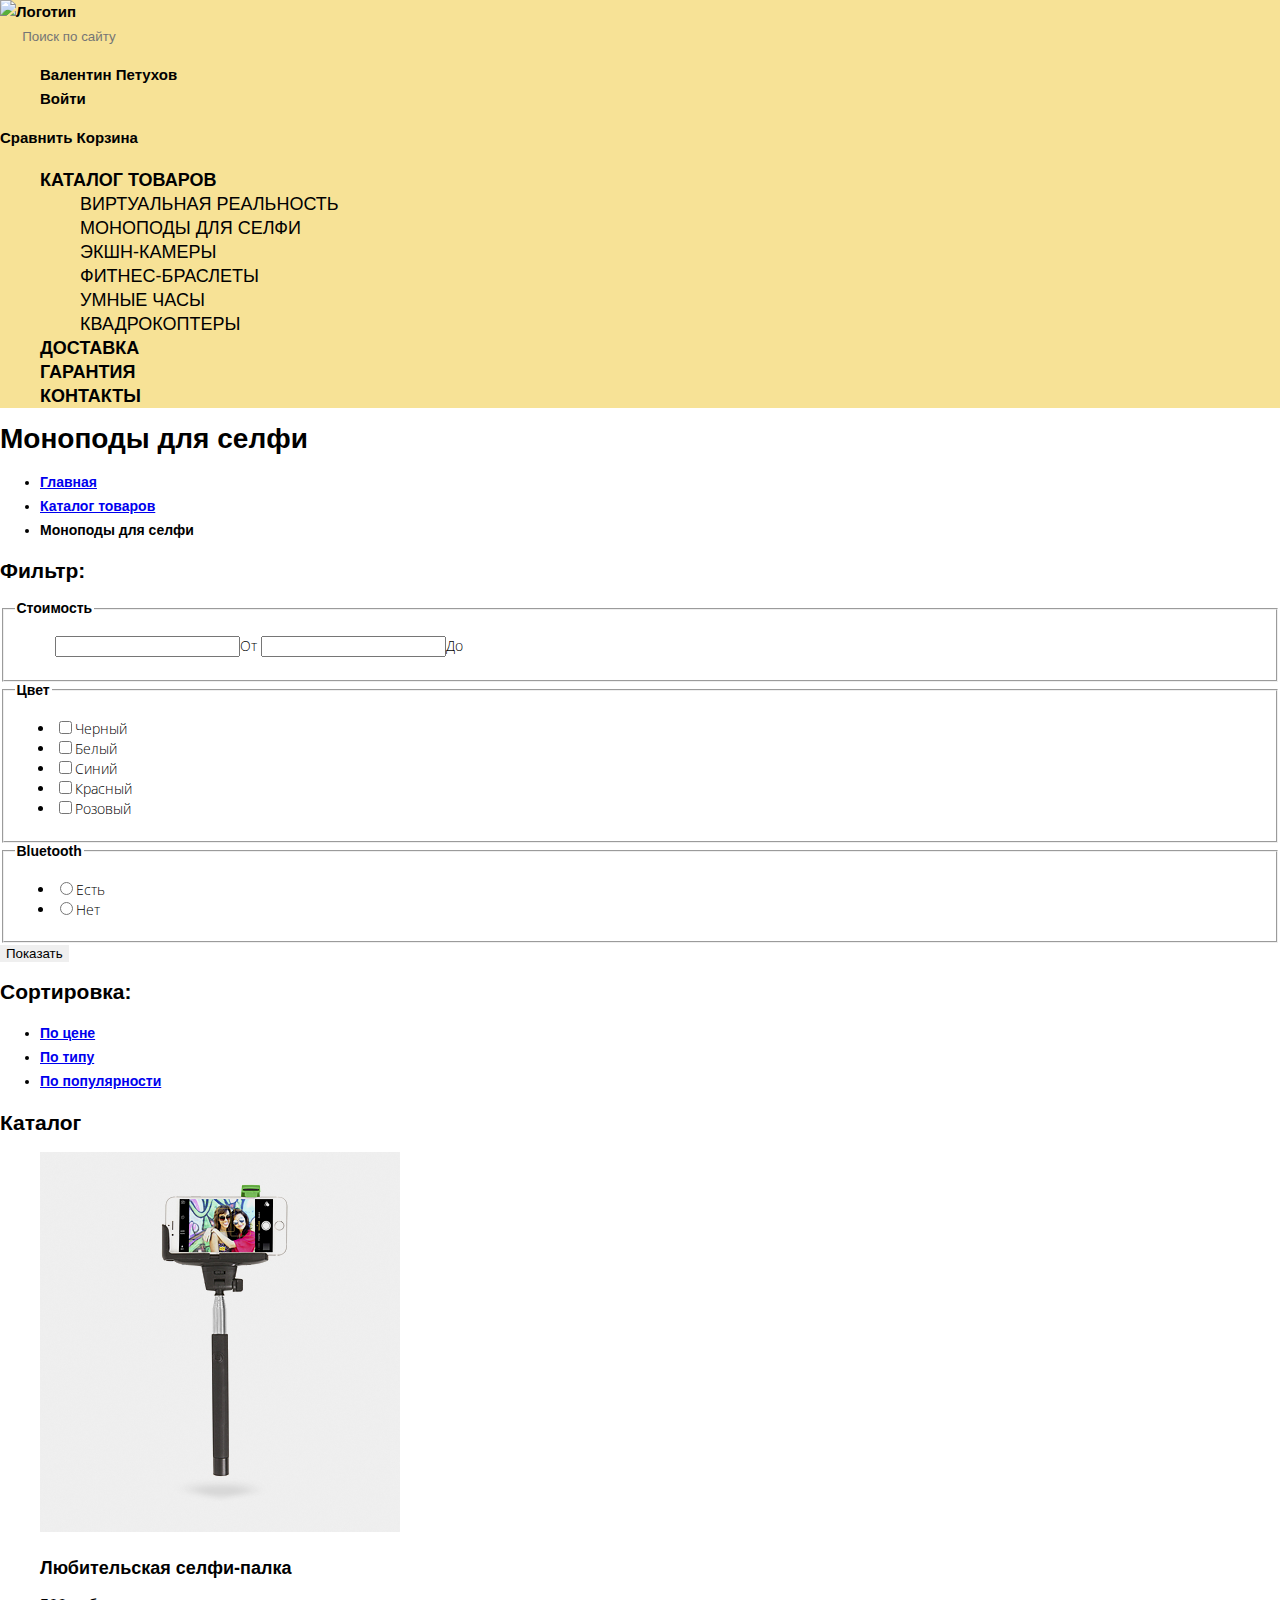
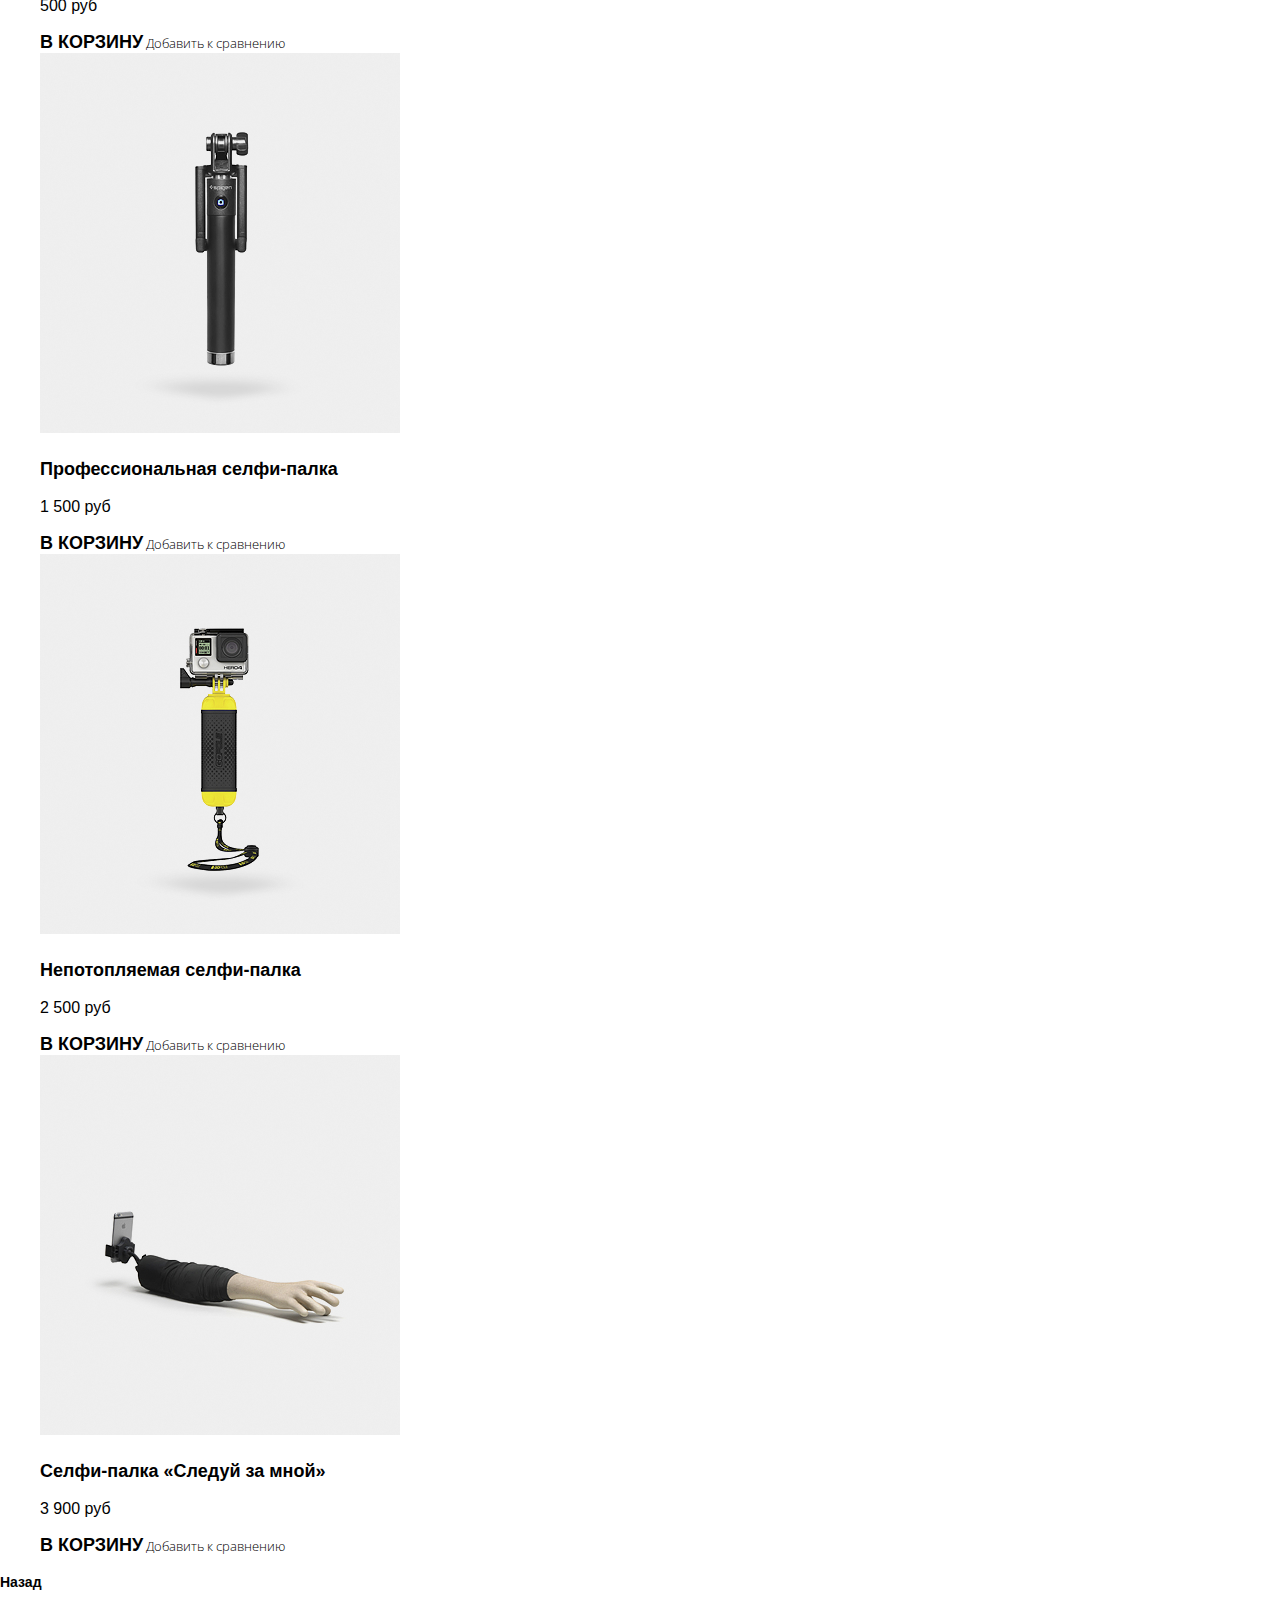
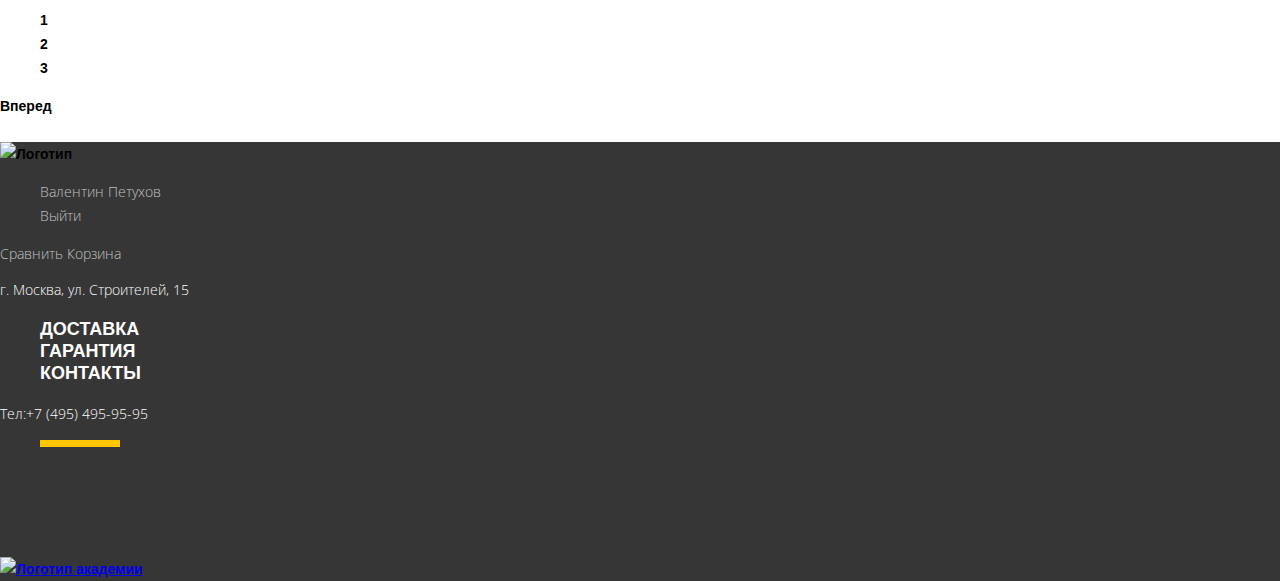
==== catalog.html @ 3c51857f "Исправления" ====
<!DOCTYPE html>
<html>
	<head>
		<title>DEVICE - товар</title>
		<meta charset="utf-8">
		<link href="https://fonts.googleapis.com/css2?family=Open+Sans:ital,wght@0,300;0,400;0,600;0,700;1,300;1,400;1,600;1,700;1,800&display=swap" rel="stylesheet">
		<link rel="stylesheet" type="text/css" href="css/normalize.css">
		<link rel="stylesheet" type="text/css" href="css/style.css">
	</head>
	<body>
		<header class="page-header">
			<nav class="header-navigate">
				<a><img src="img/logo.svg" alt="Логотип" class="logo-header" width="163" height="35px"></a>
				<form class="search-form">
					<button type="submit" class="search-button"></button>
					<input type="text" name="search" placeholder="Поиск по сайту">
				</form>
				<ul class="account-menu">
					<li><a href="blank.html" class="entry">Валентин Петухов</a></li>
					<li><a href="blank.html">Войти</a></li>
				</ul>
				<a href="blank.html" class="compare">Сравнить</a>
				<a href="blank.html" class="cart">Корзина</a>
				<ul class="main-menu">
					<li>
						<a href="blank.html" class="catalog">Каталог товаров</a>			
						<ul class="catalog-menu">
							<li><a href="blank.html">Виртуальная реальность</a></li>
							<li><a>Моноподы для селфи</a></li>
							<li><a href="blank.html">Экшн-камеры</a></li>
							<li><a href="blank.html">Фитнес-браслеты</a></li>
							<li><a href="blank.html">Умные часы</a></li>
							<li><a href="blank.html">Квадрокоптеры</a></li>
						</ul>
					</li>
					<li><a href="blank.html">Доставка</a></li>
					<li><a href="blank.html">Гарантия</a></li>
					<li><a href="blank.html">Контакты</a></li>
				</ul>
			</nav>
		</header>
		<main class="page-main">
			<div>
				<h1>Моноподы для селфи</h1>
				<ul>
					<li><a href="blank.html">Главная</a></li>
					<li><a href="blank.html">Каталог товаров</a></li>
					<li><a>Моноподы для селфи</a></li>
				</ul>
			</div>
			<aside class="option-search">
				<div>
					<h2>Фильтр:</h2>
				</div>
				<form method="post" class="form-filter" action="https://echo.htmlacademy.ru/">
					<fieldset>
						<legend>Стоимость</legend>
						<ul>
							<label><input type="text" name="min">От</label>
							<label><input type="text" name="max">До</label>
						</ul>
					</fieldset>
					<fieldset>
						<legend>Цвет</legend>
						<ul>
							<li><label><input type="checkbox" name="black">Черный</label></li>
							<li><label><input type="checkbox" name="white">Белый</label></li>
							<li><label><input type="checkbox" name="blue">Синий</label></li>
							<li><label><input type="checkbox" name="red">Красный</label></li>
							<li><label><input type="checkbox" name="pink">Розовый</label></li>
						</ul>
					</fieldset>
					<fieldset>
						<legend>Bluetooth</legend>
						<ul>
							<li><label><input type="radio" name="bluetooth" value="yes">Есть</label></li>
							<li><label><input type="radio" name="bluetooth" value="no">Нет</label></li>
						</ul>
					</fieldset>
					<button type="submit" class="button-view">Показать</button>
				</form>
			</aside>
			<section class="sorting">
				<h2>Сортировка:</h2>
				<ul>
					<li><a href="blank.html">По цене</a></li>
					<li><a href="blank.html">По типу</a></li>
					<li><a href="blank.html">По популярности</a></li>
				</ul>
				<a href="blank.html"><span class="visually-hidden">Возрастание</span></a>
				<a href="blank.html"><span class="visually-hidden">убывание</span></a>
			</section>
			<section class="catalog">
				<h2>Каталог</h2>
				<ul>
					<li>
						<img src="img/item-1_1.jpg" alt="Товар" width="360" height="380">
						<div class="title-product">
							<h3><a href="blank.html">Любительская селфи-палка</a></h3>
							<p>500 руб</p>
						</div>
						<div class="button-catalog">
							<a href="blank.html">В корзину</a>
							<a href="blank.html">Добавить к сравнению</a>
						</div>
					</li>
					<li>
						<img src="img/item-2_1.jpg" alt="Товар" width="360" height="380">
						<div class="title-product">
							<h3><a href="blank.html">Профессиональная селфи-палка</a></h3>
							<p>1 500 руб</p>
						</div>
						<div class="button-catalog">
							<a href="blank.html">В корзину</a>
							<a href="blank.html">Добавить к сравнению</a>
						</div>
					</li>
					<li>
						<img src="img/item-3_1.jpg" alt="Товар" width="360" height="380">
						<div class="title-product">
							<h3><a href="blank.html">Непотопляемая селфи-палка</a></h3>
							<p>2 500 руб</p>
						</div>
						<div class="button-catalog">
							<a href="blank.html">В корзину</a>
							<a href="blank.html">Добавить к сравнению</a>
						</div>
					</li>
					<li>
						<img src="img/item-4_1.jpg" alt="Товар" width="360" height="380">
						<div class="title-product">
							<h3><a href="blank.html">Селфи-палка «Следуй за мной»</a></h3>
							<p>3 900 руб</p>
						</div>
						<div class="button-catalog">
							<a href="blank.html">В корзину</a>
							<a href="blank.html">Добавить к сравнению</a>
						</div>
					</li>
				</ul>
				<div>
					<a href="blank.html">Назад</a>
					<ul>
						<li><a>1</a></li>
						<li><a href="blank.html">2</a></li>
						<li><a href="blank.html">3</a></li>
					</ul>
					<a href="blank.html">Вперед</a>
				</div>
			</section>
		</main>
		<footer class="page-footer">
			<a><img src="img/f_logo.svg" alt="Логотип" width="163" height="35"></a>
			<div class="footer-menu">
				<ul>
					<li><a href="blank.html" class="entry">Валентин Петухов</a></li>
					<li><a href="blank.html">Выйти</a></li>
				</ul>
				<a href="blank.html" class="compare">Сравнить</a>
				<a href="blank.html" class="cart">Корзина</a>
			</div>
			<p>г. Москва, ул. Строителей, 15</p>
			<ul class="footer-info-menu">
				<li><a href="blank.html">Доставка</a></li>
				<li><a href="blank.html">Гарантия</a></li>
				<li><a href="blank.html">Контакты</a></li>
			</ul>
			<a href="tel: +74954959595" class="phone">Тел:+7 (495) 495-95-95</a>
			<ul class="social">
				<li><a href="blank.html" class="fb"><span class="visually-hidden">Фейсбук</span></a></li>
				<li><a href="blank.html" class="inst"><span class="visually-hidden">Инстаграм</span></a></li>
				<li><a href="blank.html" class="twitt"><span class="visually-hidden">Твитер</span></a></li>
			</ul>
			<a href="https://htmlacademy.ru/intensive/htmlcss"><img src="img/logo-html.svg" alt="Логотип академии"  width="27" height="34"></a>
		</footer>
	</body>
</html>
---- css/style.css ----
@font-face{
	font-family: "Gilroy";
	src: url("../fonts/gilroyextrabold.woff2"),
		url("../fonts/gilroyextrabold.woff");
	font-style: normal;
	font-weight: 700;
}

@font-face{
	font-family: "Gilroy";
	src: url("../fonts/gilroylight.woff2"),
		url("../fonts/gilroylight.woff");
	font-style: normal;
	font-weight: 300;
}

@font-face{
	font-family: "Open Sans";
	src: url("../fonts/opensans.woff2"),
		url("../fonts/opensans.woff");
	font-style: normal;
	font-weight: 700;
}

@font-face{
	font-family: "Open Sans";
	src: url("../fonts/opensanslight.woff2"),
		url("../fonts/opensanslight.woff");
	font-style: normal;
	font-weight: 300;
}

:root{
	--basic-color: #F7E296;
	--footer-color: #363636;
	--first-color: #000000;
	--second-color: #464646;
	--three-color: #7e7e7e;
	--four-color: #e5e5e5;
	--five-color: #FFFFFF;
	--six-color: #F0C52E;
	--seven-color: #91C92F;
	--eight-color: #F6dada;
}

.visually-hidden:not(:focus):not(:active),
input[type="checkbox"].visually-hidden,
input[type="radio"].visually-hidden {
	position: absolute;
	width: 1px;
	height: 1px;
	margin:-1px;
	border: 0;
	padding: 0;
	white-space:nowrap;
	clip-path: inset(100%);
	clip: rect(0 0 0 0);
	overflow:hidden;
	background-position: 0 0;
}

body{
	margin: 0;
	padding: 0;
	font-family: "Open Sans", "PT Sans Narrow", Arial, "sans-serif"; 
	font-size: 14px;
	line-height: 24px;
	font-weight: 700;
	min-width: 1160px;
}

.map,
.modal-form{
	display: none;
}

.page-header{
	background-color: var(--basic-color);
}

.logo-header{
	max-width: 163px;
	max-height: 35px;
}

.page-header .header-navigate{
	font-size: 15px;
}

.page-header a{
	color: black;
	text-decoration: none;
}

.page-header ul{
	list-style: none;
}

.header-navigate .main-menu{
	font-family: Gilroy, "PT Sans Narrow", Arial, "sans-serif";
	font-style: normal;
	font-weight: 700;
	font-size: 18px;
	text-transform: uppercase;
}

.catalog-menu{
	font-style: normal;
	font-weight: 300;
}

.search-button{
	width: 16px;
    background-image: url(../img/zoom.svg);
    height: 16px;
    border: none;
    background-repeat: no-repeat;
    background-position: center;
    background-color: var(--basic-color);
    cursor: pointer;
}

.search-form input,
.search-form input:focus{
	border: none;
    background-color: var(--basic-color);
    outline: none;
}

.page-header .entry:before{
	content: url(../img/icon_user.svg);
	width: 13px;
	height: 14px;
	background-repeat: no-repeat;
    background-position: center;
}

.page-header .user:before{
	content: url(../img/icon_user.svg);
	width: 13px;
	height: 14px;
	background-repeat: no-repeat;
    background-position: center;
}

.page-header .compare:before{
	content: url(../img/icon_chart.svg);
	width: 14px;
	height: 14px;
	background-repeat: no-repeat;
    background-position: center;
}

.page-header .cart:before{
	content: url(../img/icon_cart.svg);
	width: 10px;
	height: 10px;
	background-repeat: no-repeat;
    background-position: center;	
}

.catalog:after{
	content: url(../img/icon_plus.svg);
	width: 22px;
	height: 22px;
	background-repeat: no-repeat;
    background-position: center;	
}

.about h2,
.contacts h2{
	font-family: Gilroy, "PT Sans Narrow", Arial, "sans-serif";
	font-style: normal;
	font-weight: 700;
	font-size: 47px;
}

.about a,
.contacts a{
	color: black;
	text-decoration: none;
	font-family: Gilroy, "PT Sans Narrow", Arial, "sans-serif";
	font-style: normal;
	font-weight: 700;
	font-size: 18px;
	text-transform: uppercase;
}

.about h2:before,
.contacts h2:before{
	content: "";
	width: 80px;
	height: 7px;
	background-color: black;
	display: block;
}

.about p,
.contacts p{
	font-style: normal;
	font-weight: 300;
	line-height: 28px;
}

.about ul{
	list-style: none;
	font-family: Gilroy, "PT Sans Narrow", Arial, "sans-serif";
	font-style: normal;
	font-weight: 700;
	font-size: 16px;
}

.about ul li:before{
	content: url(../img/ellipse.svg);
	width: 8px;
	height: 8px;
	background-repeat: no-repeat;
    background-position: center;
}

.page-footer{
	background-color: var(--footer-color);
}

.page-footer ul{
	list-style: none;
}

.page-footer .entry:before{
	content: url(../img/icon_user_f.svg);
	width: 13px;
	height: 14px;
	background-repeat: no-repeat;
    background-position: center;
}

.page-footer .compare:before{
	content: url(../img/icon_chart_f.svg);
	width: 14px;
	height: 14px;
	background-repeat: no-repeat;
    background-position: center;
}

.page-footer .cart:before{
	content: url(../img/icon_cart_f.svg);
	width: 10px;
	height: 10px;
	background-repeat: no-repeat;
    background-position: center;	
}

.footer-menu a{
	font-style: normal;
	font-weight: 300;
	line-height: 20px;
	color: rgba(255, 255, 255, 0.7);
	text-decoration: none;
}

.page-footer p{
	font-style: normal;
	font-weight: 300;
	line-height: 20px;
	color: var(--five-color);
}

.footer-info-menu{
	font-family: Gilroy, "PT Sans Narrow", Arial, "sans-serif";
	font-style: normal;
	font-weight: 700;
	font-size: 18px;
	line-height: 22px;
	text-transform: uppercase;
	list-style: none;
	text-decoration: none;
}

.footer-info-menu a{
	text-decoration: none;
	color: var(--five-color);
}

.phone{
	font-style: normal;
	font-weight: 300;
	line-height: 20px;
	color: var(--five-color);
	text-decoration: none;
}

.social:before{
	content: "";
	width: 80px;
	height: 7px;
	display: block;
	background-color: #FFC600;
}

.social a{
	width: 32px;
	height: 32px;
	display: block;
	background-repeat: no-repeat;
	background-position: center;
}

.fb{
	background-image: url('../img/fb.svg'); 
}

.twitt{
	background-image: url('../img/twitter.svg'); 
}

.inst{
	background-image: url('../img/instagram.svg'); 
}

.option-search legend{
	font-family: Gilroy, "PT Sans Narrow", Arial, "sans-serif";
	font-style: normal;
	font-weight: 700;
	font-size: 14px;
	line-height: 17px;
}

.form-filter{
	font-style: normal;
	font-weight: 300;
	font-size: 14px;
	line-height: 19px;
}

.button-view{
	outline: none;
	border: none;
}

.catalog ul{
	list-style: none;
}

.catalog a{
	text-decoration: none;
	color: black;
}

.title-product h3{
	font-family: Gilroy, "PT Sans Narrow", Arial, "sans-serif";
	font-style: normal;
	font-weight: 700;
	font-size: 18px;
	line-height: 22px;
}

.title-product p{
	font-family: Gilroy, "PT Sans Narrow", Arial, "sans-serif";
	font-style: normal;
	font-weight: 300;
	font-size: 16px;
	line-height: 18px;
}

.button-catalog{
	font-style: normal;
	font-weight: 300;
	font-size: 13px;
	line-height: 18px;
}

.button-catalog a:first-child{
	font-family: Gilroy, "PT Sans Narrow", Arial, "sans-serif";
	font-style: normal;
	font-weight: 700;
	font-size: 18px;
	line-height: 22px;
	text-transform: uppercase;
}
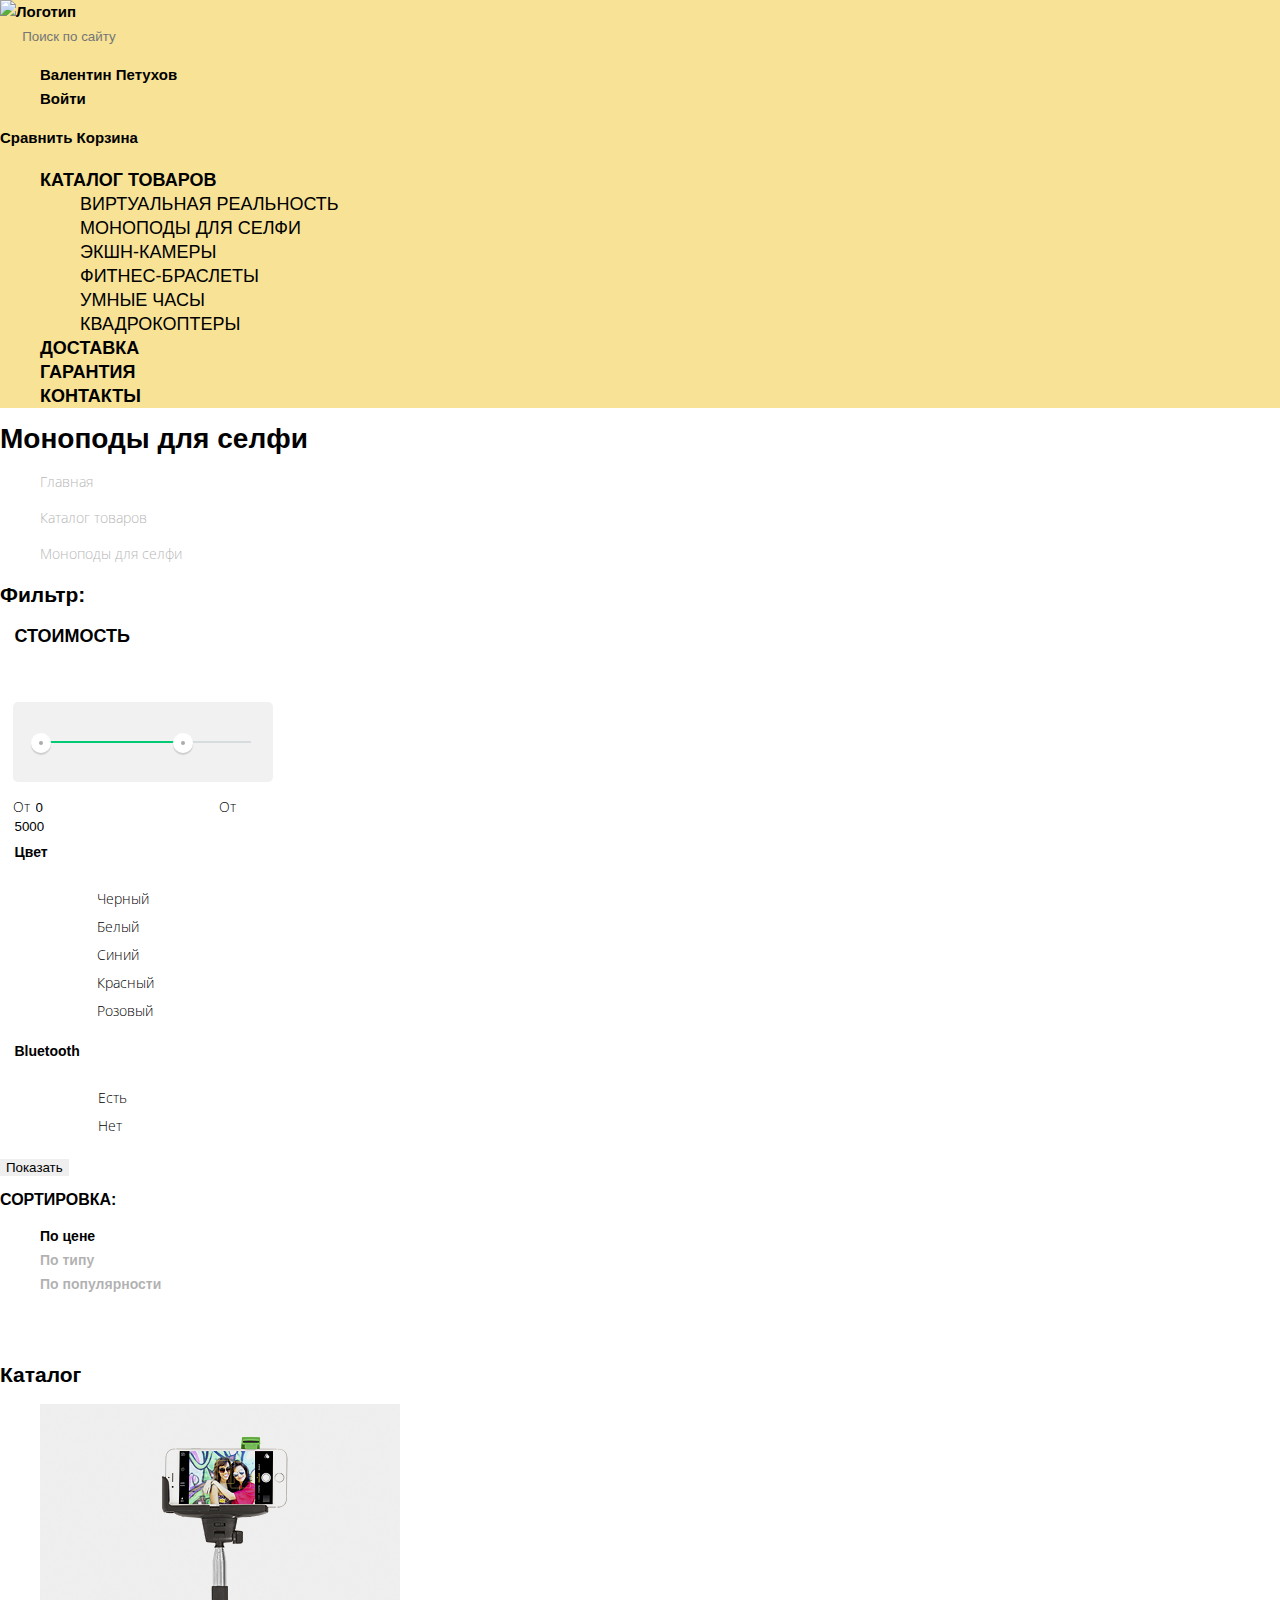
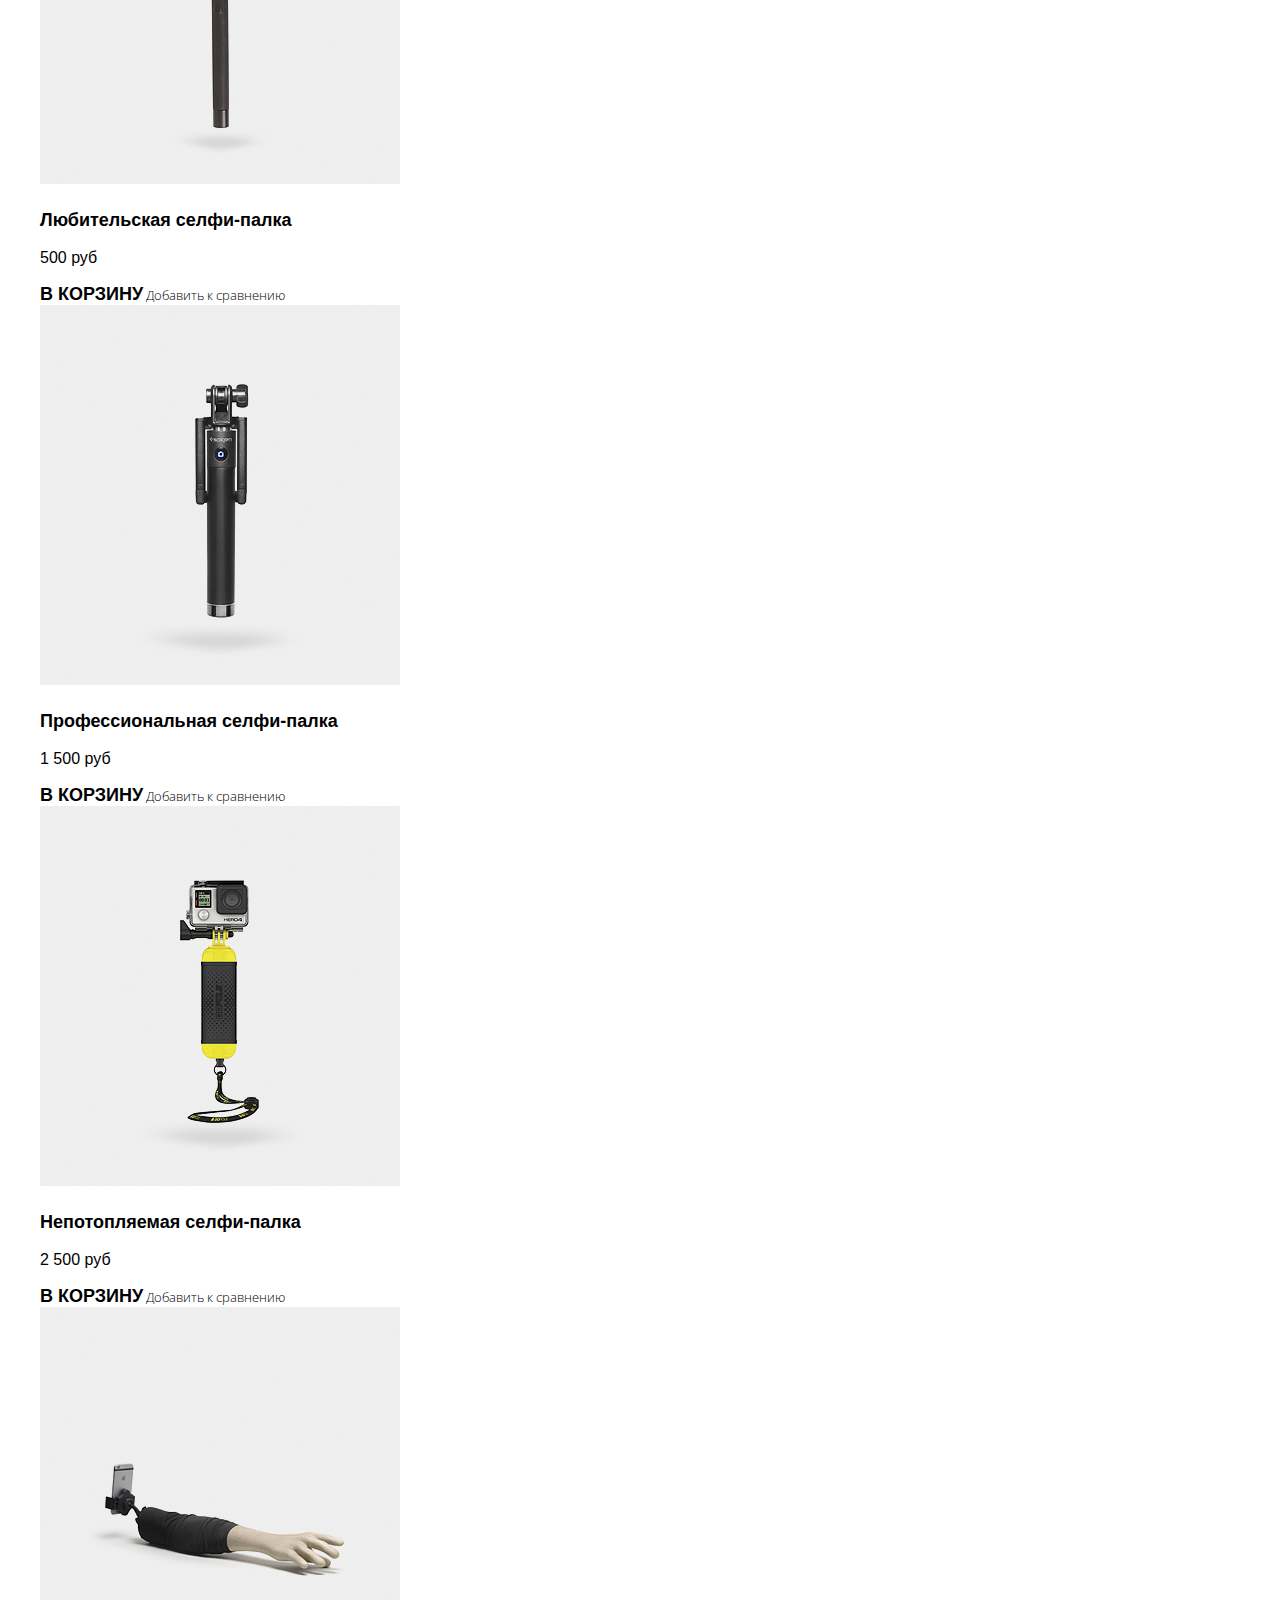
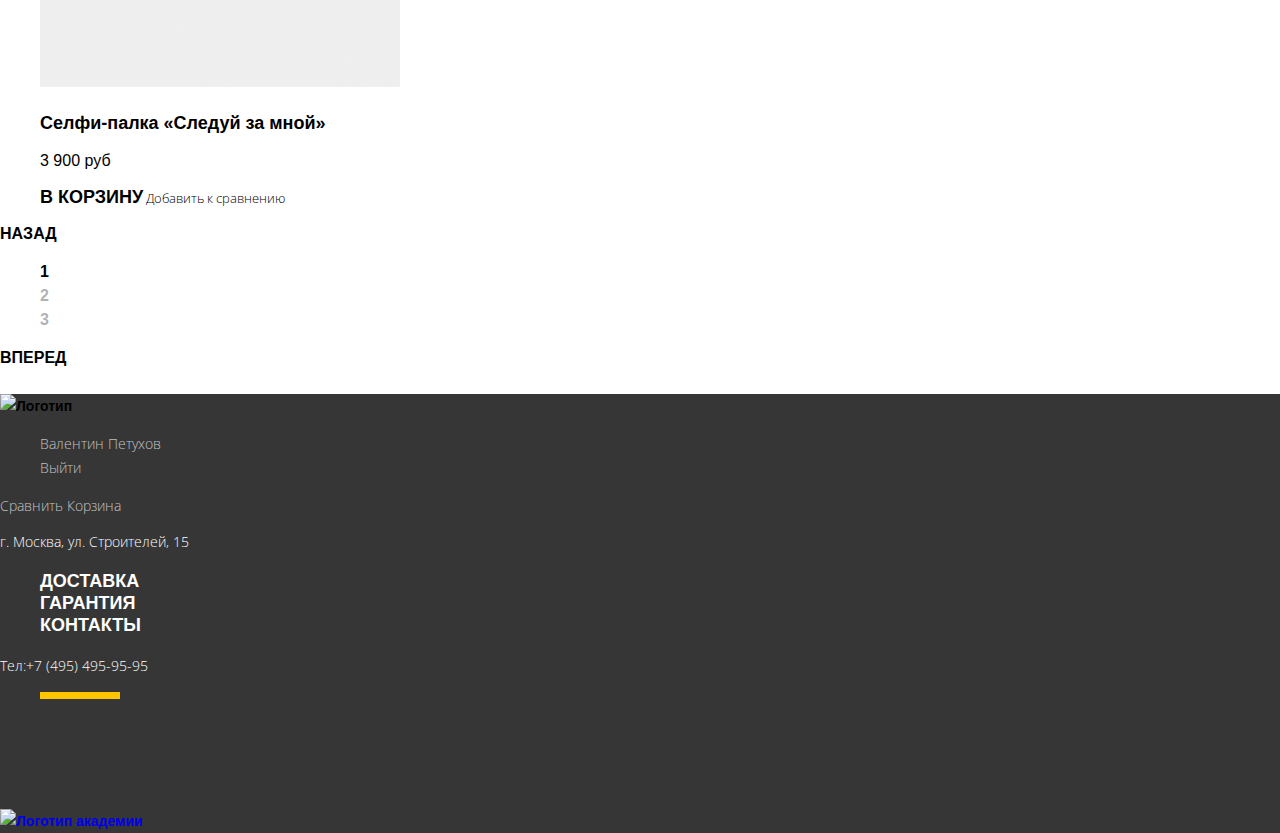
==== commit 5f5cdea1: "Правки классов" ====
--- a/catalog.html
+++ b/catalog.html
@@ -10,7 +10,7 @@
 	<body>
 		<header class="page-header">
 			<nav class="header-navigate">
-				<a><img src="img/logo.svg" alt="Логотип" class="logo-header" width="163" height="35px"></a>
+				<a class="logo"><img src="img/logo.svg" alt="Логотип" class="logo-header" width="163" height="35px"></a>
 				<form class="search-form">
 					<button type="submit" class="search-button"></button>
 					<input type="text" name="search" placeholder="Поиск по сайту">
@@ -23,7 +23,7 @@
 				<a href="blank.html" class="cart">Корзина</a>
 				<ul class="main-menu">
 					<li>
-						<a href="blank.html" class="catalog">Каталог товаров</a>			
+						<a href="blank.html" class="main-menu-link">Каталог товаров</a>			
 						<ul class="catalog-menu">
 							<li><a href="blank.html">Виртуальная реальность</a></li>
 							<li><a>Моноподы для селфи</a></li>
@@ -33,48 +33,59 @@
 							<li><a href="blank.html">Квадрокоптеры</a></li>
 						</ul>
 					</li>
-					<li><a href="blank.html">Доставка</a></li>
-					<li><a href="blank.html">Гарантия</a></li>
-					<li><a href="blank.html">Контакты</a></li>
+					<li><a href="blank.html" class="main-menu-link">Доставка</a></li>
+					<li><a href="blank.html" class="main-menu-link">Гарантия</a></li>
+					<li><a href="blank.html" class="main-menu-link">Контакты</a></li>
 				</ul>
 			</nav>
 		</header>
 		<main class="page-main">
-			<div>
+			<div class="breadcrumbs">
 				<h1>Моноподы для селфи</h1>
-				<ul>
+				<ul class="breadcrumbs-list">
 					<li><a href="blank.html">Главная</a></li>
 					<li><a href="blank.html">Каталог товаров</a></li>
 					<li><a>Моноподы для селфи</a></li>
 				</ul>
 			</div>
 			<aside class="option-search">
-				<div>
-					<h2>Фильтр:</h2>
+				<div class="aside-header">
+					<h2 class="aside-title">Фильтр:</h2>
 				</div>
 				<form method="post" class="form-filter" action="https://echo.htmlacademy.ru/">
-					<fieldset>
+					<fieldset class="filter-item">
 						<legend>Стоимость</legend>
+						<div class="range-filter">
+							<div class="range-controls">
+								<div class="scale">
+									<div class="bar"></div>
+								</div>
+								<div class="toggle toggle-min" tabindex="0">
+								</div>
+								<div class="toggle toggle-max" tabindex="0">
+								</div>
+							</div>
+							<div class="price-controls">
+								<label class="min-price">От <input type="number" name="min-price" value="0" step="100"></label>
+								<label class="max-price">От <input type="number" name="max-price" value="5000"></label>
+							</div>
+						</div>
+					</fieldset>
+					<fieldset class="filter-color">
+						<legend>Цвет</legend>
 						<ul>
-							<label><input type="text" name="min">От</label>
-							<label><input type="text" name="max">До</label>
+							<li><input type="checkbox" class="custom-checkbox" name="black" id="color__black"><label for="color__black">Черный</label></li>
+							<li><input type="checkbox" class="custom-checkbox" name="white" id="color__white"><label for="color__white">Белый</label></li>
+							<li><input type="checkbox" class="custom-checkbox" name="blue" id="color__blue"><label for="color__blue">Синий</label></li>
+							<li><input type="checkbox" class="custom-checkbox" name="red" id="color__red"><label for="color__red">Красный</label></li>
+							<li><input type="checkbox" class="custom-checkbox" name="pink" id="color__pink"><label for="color__pink">Розовый</label></li>
 						</ul>
 					</fieldset>
-					<fieldset>
-						<legend>Цвет</legend>
-						<ul>
-							<li><label><input type="checkbox" name="black">Черный</label></li>
-							<li><label><input type="checkbox" name="white">Белый</label></li>
-							<li><label><input type="checkbox" name="blue">Синий</label></li>
-							<li><label><input type="checkbox" name="red">Красный</label></li>
-							<li><label><input type="checkbox" name="pink">Розовый</label></li>
-						</ul>
-					</fieldset>
-					<fieldset>
+					<fieldset class="filter-bluetooth">
 						<legend>Bluetooth</legend>
 						<ul>
-							<li><label><input type="radio" name="bluetooth" value="yes">Есть</label></li>
-							<li><label><input type="radio" name="bluetooth" value="no">Нет</label></li>
+							<li><input type="radio" class="custom-radio" name="bluetooth" id="blue_yes" value="yes"><label for="blue_yes">Есть</label></li>
+							<li><input type="radio" class="custom-radio" name="bluetooth" id="blue_no" value="no"><label for="blue_no">Нет</label></li>
 						</ul>
 					</fieldset>
 					<button type="submit" class="button-view">Показать</button>
@@ -83,12 +94,12 @@
 			<section class="sorting">
 				<h2>Сортировка:</h2>
 				<ul>
-					<li><a href="blank.html">По цене</a></li>
-					<li><a href="blank.html">По типу</a></li>
-					<li><a href="blank.html">По популярности</a></li>
+					<li><a href="blank.html" class="sorting-param sort-active">По цене</a></li>
+					<li><a href="blank.html" class="sorting-param">По типу</a></li>
+					<li><a href="blank.html" class="sorting-param">По популярности</a></li>
 				</ul>
-				<a href="blank.html"><span class="visually-hidden">Возрастание</span></a>
-				<a href="blank.html"><span class="visually-hidden">убывание</span></a>
+				<a href="blank.html" class="sort-up sort-up-click"><span class="visually-hidden">Возрастание</span></a>
+				<a href="blank.html" class="sort-down"><span class="visually-hidden">убывание</span></a>
 			</section>
 			<section class="catalog">
 				<h2>Каталог</h2>
@@ -138,19 +149,19 @@
 						</div>
 					</li>
 				</ul>
-				<div>
-					<a href="blank.html">Назад</a>
+				<div class="pagination">
+					<a href="blank.html" class="pagination-active">Назад</a>
 					<ul>
-						<li><a>1</a></li>
+						<li><a class="pagination-active">1</a></li>
 						<li><a href="blank.html">2</a></li>
 						<li><a href="blank.html">3</a></li>
 					</ul>
-					<a href="blank.html">Вперед</a>
+					<a href="blank.html" class="pagination-active">Вперед</a>
 				</div>
 			</section>
 		</main>
 		<footer class="page-footer">
-			<a><img src="img/f_logo.svg" alt="Логотип" width="163" height="35"></a>
+			<a><img src="img/f_logo.svg" class="logo" alt="Логотип" width="163" height="35"></a>
 			<div class="footer-menu">
 				<ul>
 					<li><a href="blank.html" class="entry">Валентин Петухов</a></li>
--- a/css/style.css
+++ b/css/style.css
@@ -41,11 +41,13 @@
 	--six-color: #F0C52E;
 	--seven-color: #91C92F;
 	--eight-color: #F6dada;
+	--main-font: "Open Sans", "Arial", sans-serif;
+	--second-font: "Gilroy", "Areal", sans-serif;
 }
 
 .visually-hidden:not(:focus):not(:active),
 input[type="checkbox"].visually-hidden,
-input[type="radio"].visually-hidden {
+input[type="radio"].visually-hidden{
 	position: absolute;
 	width: 1px;
 	height: 1px;
@@ -59,10 +61,14 @@
 	background-position: 0 0;
 }
 
+a{
+	text-decoration: none;
+}
+
 body{
 	margin: 0;
 	padding: 0;
-	font-family: "Open Sans", "PT Sans Narrow", Arial, "sans-serif"; 
+	font-family: var(--main-font); 
 	font-size: 14px;
 	line-height: 24px;
 	font-weight: 700;
@@ -97,7 +103,7 @@
 }
 
 .header-navigate .main-menu{
-	font-family: Gilroy, "PT Sans Narrow", Arial, "sans-serif";
+	font-family: var(--second-font);
 	font-style: normal;
 	font-weight: 700;
 	font-size: 18px;
@@ -169,7 +175,7 @@
 
 .about h2,
 .contacts h2{
-	font-family: Gilroy, "PT Sans Narrow", Arial, "sans-serif";
+	font-family: var(--second-font);
 	font-style: normal;
 	font-weight: 700;
 	font-size: 47px;
@@ -179,7 +185,7 @@
 .contacts a{
 	color: black;
 	text-decoration: none;
-	font-family: Gilroy, "PT Sans Narrow", Arial, "sans-serif";
+	font-family: var(--second-font);
 	font-style: normal;
 	font-weight: 700;
 	font-size: 18px;
@@ -204,7 +210,7 @@
 
 .about ul{
 	list-style: none;
-	font-family: Gilroy, "PT Sans Narrow", Arial, "sans-serif";
+	font-family: var(--second-font);
 	font-style: normal;
 	font-weight: 700;
 	font-size: 16px;
@@ -266,7 +272,7 @@
 }
 
 .footer-info-menu{
-	font-family: Gilroy, "PT Sans Narrow", Arial, "sans-serif";
+	font-family: var(--second-font);
 	font-style: normal;
 	font-weight: 700;
 	font-size: 18px;
@@ -318,7 +324,7 @@
 }
 
 .option-search legend{
-	font-family: Gilroy, "PT Sans Narrow", Arial, "sans-serif";
+	font-family: var(--second-font);
 	font-style: normal;
 	font-weight: 700;
 	font-size: 14px;
@@ -330,6 +336,10 @@
 	font-weight: 300;
 	font-size: 14px;
 	line-height: 19px;
+}
+
+.form-filter fieldset{
+	border: none;
 }
 
 .button-view{
@@ -347,7 +357,7 @@
 }
 
 .title-product h3{
-	font-family: Gilroy, "PT Sans Narrow", Arial, "sans-serif";
+	font-family: var(--second-font);
 	font-style: normal;
 	font-weight: 700;
 	font-size: 18px;
@@ -355,7 +365,7 @@
 }
 
 .title-product p{
-	font-family: Gilroy, "PT Sans Narrow", Arial, "sans-serif";
+	font-family: var(--second-font);
 	font-style: normal;
 	font-weight: 300;
 	font-size: 16px;
@@ -370,10 +380,433 @@
 }
 
 .button-catalog a:first-child{
-	font-family: Gilroy, "PT Sans Narrow", Arial, "sans-serif";
+	font-family: var(--second-font);
 	font-style: normal;
 	font-weight: 700;
 	font-size: 18px;
 	line-height: 22px;
 	text-transform: uppercase;
+}
+
+.title-slide{
+	font-family: var(--second-font);
+	font-style: normal;
+	font-weight: 700;
+	font-size: 47px;
+	line-height: 58px;
+}
+
+.title-slide:before{
+	content: "";
+	width: 80px;
+	height: 7px;
+	display: block;
+	background-color: var(--five-color);
+}
+
+.slider-product ul{
+	list-style: none;
+}
+
+.description-slide{
+	font-weight: 300;
+	font-size: 15px;
+	line-height: 20px;
+}
+
+.slide a{
+	font-family: var(--second-font);
+	font-style: normal;
+	font-weight: 700;
+	font-size: 18px;
+	line-height: 22px;
+	text-transform: uppercase;
+	color: var(--first-color);
+}
+
+.slide-char dt{
+	font-family: var(--second-font);
+	font-style: normal;
+	font-weight: 300;
+	font-size: 13px;
+	line-height: 15px;
+}
+
+.slide-char dd{
+	font-family: var(--second-font);
+	font-style: normal;
+	font-weight: 300;
+	font-size: 36px;
+	line-height: 42px;
+}
+
+.slider-toggle{
+	width: 15px;
+	height: 15px;
+	background-image: url(../img/slider-button-empty.svg);
+	background-repeat: no-repeat;
+	background-position: -2px 1px;
+	border: none; 
+	background-color: white;
+	cursor: pointer;
+}
+
+.slider-toggle-active{
+	background-image: url(../img/slider-button.svg);
+	background-position: center;
+}
+
+.categories{
+	list-style: none;
+}
+
+.categories a{
+	color:var(--first-color);
+	font-family: var(--second-font);
+	font-style: normal;
+	font-weight: 700;
+	font-size: 18px;
+	line-height: 22px;
+}
+
+.categories li a:before{
+	content: '';
+	width: 160px;
+	height: 160px;
+	background-color: var(--basic-color);
+	display: block;
+	background-repeat: no-repeat;
+    background-position: center;
+}
+
+.categories-item:nth-child(1) a:before{
+	background-image: url(../img/popular-1.svg);
+}
+
+.categories-item:nth-child(2) a:before{
+	background-image: url(../img/popular-2.svg);
+}
+
+.categories-item:nth-child(3) a:before{
+	background-image: url(../img/group.svg);
+}
+
+.categories-item:nth-child(4) a:before{
+	background-image: url(../img/group1.svg);
+}
+
+.categories-item:nth-child(5) a:before{
+	background-image: url(../img/group2.svg);
+}
+
+.categories-item:nth-child(6) a:before{
+	background-image: url(../img/popular-6.svg);
+}
+
+.information{
+	background-color: var(--four-color);
+}
+
+.information ul{
+	list-style: none;
+}
+
+.information-button:after{
+	background-color: var(--first-color);
+	display: block;
+	content: '';
+	width: 7px;
+	height: 320px;
+}
+
+.information-button button{
+	background-color: var(--four-color);
+    border: none;
+    font-family: var(--second-font);
+	font-style: normal;
+	font-weight: 800;
+	font-size: 18px;
+	line-height: 22px;
+	text-transform: uppercase;
+	color: var(--first-color);
+}
+
+.information-slider h3{
+	font-family: var(--second-font);
+	font-style: normal;
+	font-weight: 800;
+	font-size: 47px;
+	line-height: 58px;
+	color: var(--first-color);
+}
+
+.information-slider p{
+	font-style: normal;
+	font-weight: 300;
+	font-size: 15px;
+	line-height: 28px;
+	color: var(--first-color);
+}
+
+.information-slide:after{
+	content: '';
+	width: 156px;
+	height: 188px;
+	display: block;
+	background-repeat: no-repeat;
+	background-size: 100%;
+    background-position: center;
+}
+
+.information-slide:nth-child(1):after{
+	background-image: url(../img/delivery_2.svg);
+}
+
+.information-slide:nth-child(2):after{
+	background-image: url(../img/warranty_1.svg);
+}
+
+.information-slide:nth-child(3):after{
+	background-image: url(../img/credit_1.svg);
+}
+
+.sponsor ul{
+	list-style: none;
+}
+
+.modal-close{
+	background-image: url(../img/button_close.svg);
+	border: none;
+	width: 55px;
+	height: 55px;
+	background-color: var(--five-color);
+}
+
+.modal-form label{
+	font-family: var(--second-font);
+	font-style: normal;
+	font-weight: 700;
+	font-size: 18px;
+	line-height: 22px;
+	color: var(--first-color);
+}
+
+.modal-form input,
+.modal-form textarea{
+	font-family: var(--second-font);
+	font-style: normal;
+	font-weight: normal;
+	font-size: 14px;
+	line-height: 16px;
+	color: rgba(0, 0, 0, 0.4);
+	border: none;
+	background-color: #F2F2F2;
+}
+
+.modal-enter{
+	font-family: var(--second-font);
+	font-style: normal;
+	font-weight: 700;
+	font-size: 18px;
+	line-height: 22px;
+	text-transform: uppercase;
+	color: var(--first-color);
+	border: none;
+	background-color: white;
+}
+
+.breadcrumbs-list{
+	list-style: none;
+}
+
+.breadcrumbs-list a{
+	font-family: var(--main-font);
+	font-style: normal;
+	font-weight: 300;
+	font-size: 14px;
+	line-height: 19px;
+	color: var(--first-color);
+	opacity: 0.3;
+}
+
+.breadcrumbs-list li:not(:last-child):after{
+	content: '';
+	display: block;
+	width: 12px;
+	height: 12px;
+	background-image: url(../img/icon_arrow_nav.svg);
+}
+
+.range-filter{
+	width: 260px;
+	margin-top: 49px;
+}
+
+.filter-item legend{
+	font-size: 18px;
+	line-height: 24px;
+	text-transform: uppercase;
+	font-weight: 700px;
+}
+
+.range-controls{
+	position: relative;
+	height: 41px;
+	margin-bottom: 15px;
+	background-color: #f1f1f1;
+	border-radius: 5px;
+	padding-top: 39px;
+	padding-right: 22px;
+	padding-left: 22px;
+}
+
+.range-controls .scale{
+	height: 2px;
+	background-color: #d7dcde;
+}
+
+.range-controls .bar{
+	width: 70%;
+	height: 2px;
+	background-color: #00ca74;
+}
+
+.range-controls .toggle{
+	width: 4px;
+	height: 4px;
+	padding: 0;
+	border: 8px solid #ffffff;
+	background-color: #ababab;
+	border-radius: 50%;
+	box-shadow: 0 2px 1px 0 #cfcfcf;
+	position: absolute;
+	top: 31px;
+	left: 0;
+	cursor: pointer;
+}
+
+.range-controls .toggle-min{
+	left: 18px;
+}
+
+.range-controls .toggle-max{
+	left: 160px;
+}
+
+.price-control input{
+	border: none;
+}
+
+.filter-color ul,
+.filter-bluetooth ul{
+	list-style: none;
+}
+
+.custom-checkbox{
+	opacity: 0;
+}
+
+.custom-checkbox+label:before{
+	content: '';
+	display: inline-block;
+	width: 24px;
+	height: 24px;
+	background-image: url(../img/checkbox-on.svg);
+}
+
+.custom-checkbox:checked+label:before{
+	content: '';
+	display: inline-block;
+	width: 24px;
+	height: 24px;
+	background-image: url(../img/checkbox-on-t.svg);
+}
+
+.custom-radio{
+	opacity: 0;
+}
+
+.custom-radio+label:before{
+	content: '';
+	display: inline-block;
+	width: 24px;
+	height: 24px;
+	background-image: url(../img/radio-on.svg);
+	background-position: center;
+	background-repeat: no-repeat;
+	background-size: 100%;
+}
+
+.custom-radio:checked+label:before{
+	content: '';
+	display: inline-block;
+	width: 24px;
+	height: 24px;
+	background-image: url(../img/radio-on-t.svg);
+	background-position: center;
+	background-repeat: no-repeat;
+	background-size: 100%;
+}
+
+.price-controls input{
+	border: none;
+}
+
+.sorting h2{
+	font-family: var(--second-font);
+	font-style: normal;
+	font-weight: 800;
+	font-size: 16px;
+	line-height: 20px;
+	text-transform: uppercase;
+	color: var(--first-color);	
+}
+
+.sorting ul{
+	list-style: none;
+}
+
+.sorting-param{
+	color: var(--first-color);
+	opacity: 0.3;
+}
+
+.sort-active{
+	opacity:  1;
+}
+
+.sort-up,
+.sort-down{
+	content: '';
+	width: 18px;
+	height: 18px;
+	display: block;
+	background-repeat: no-repeat;
+	background-size: 100%;
+	background-image: url(../img/icon-down-dir.svg);
+	background-position: center;
+	opacity: 0.3;
+}
+
+.sort-up{
+	transform: rotate(180deg);
+}
+
+.sort-up-click{
+	opacity: 1;
+}
+
+.pagination a{
+	font-family: var(--second-font);
+	font-style: normal;
+	font-weight: 800;
+	font-size: 16px;
+	line-height: 20px;
+	text-transform: uppercase;
+	color: var(--first-color);	
+	opacity: 0.3;
+}
+
+.pagination .pagination-active{
+	opacity: 1;
 }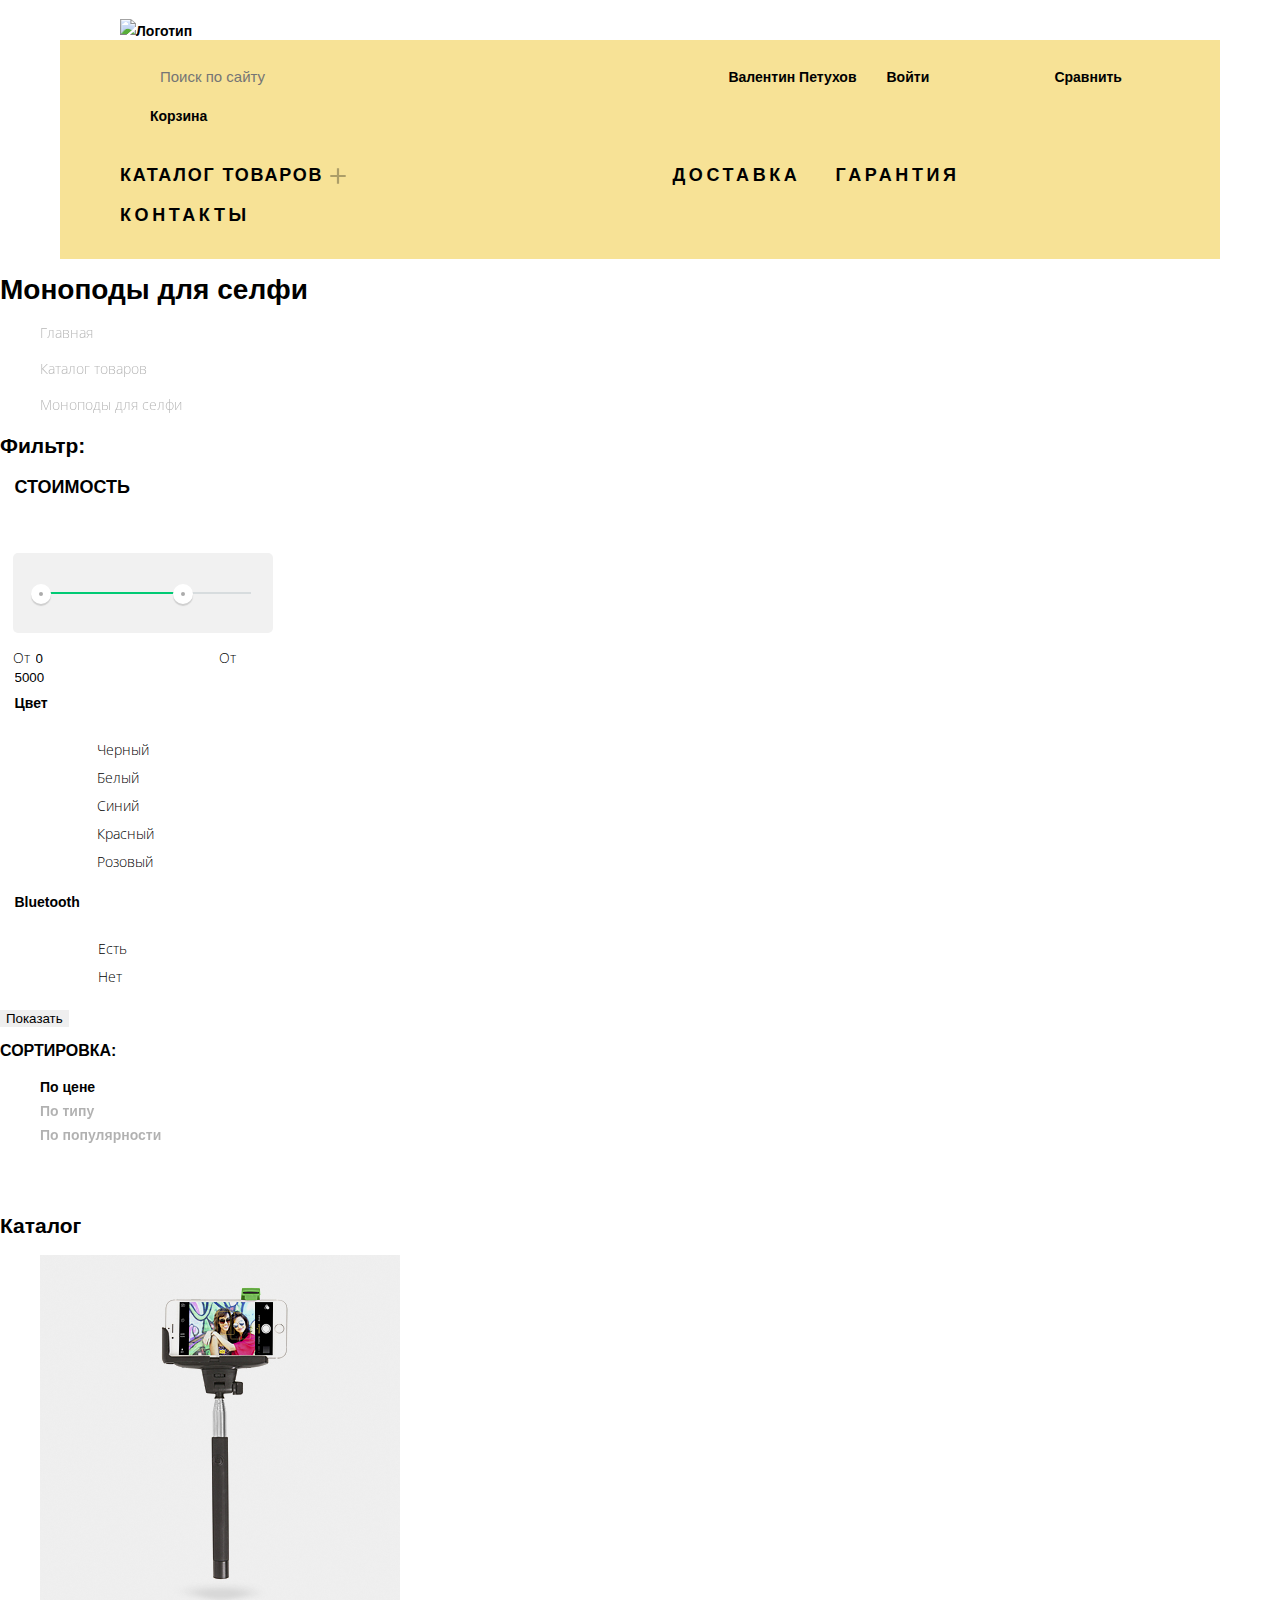
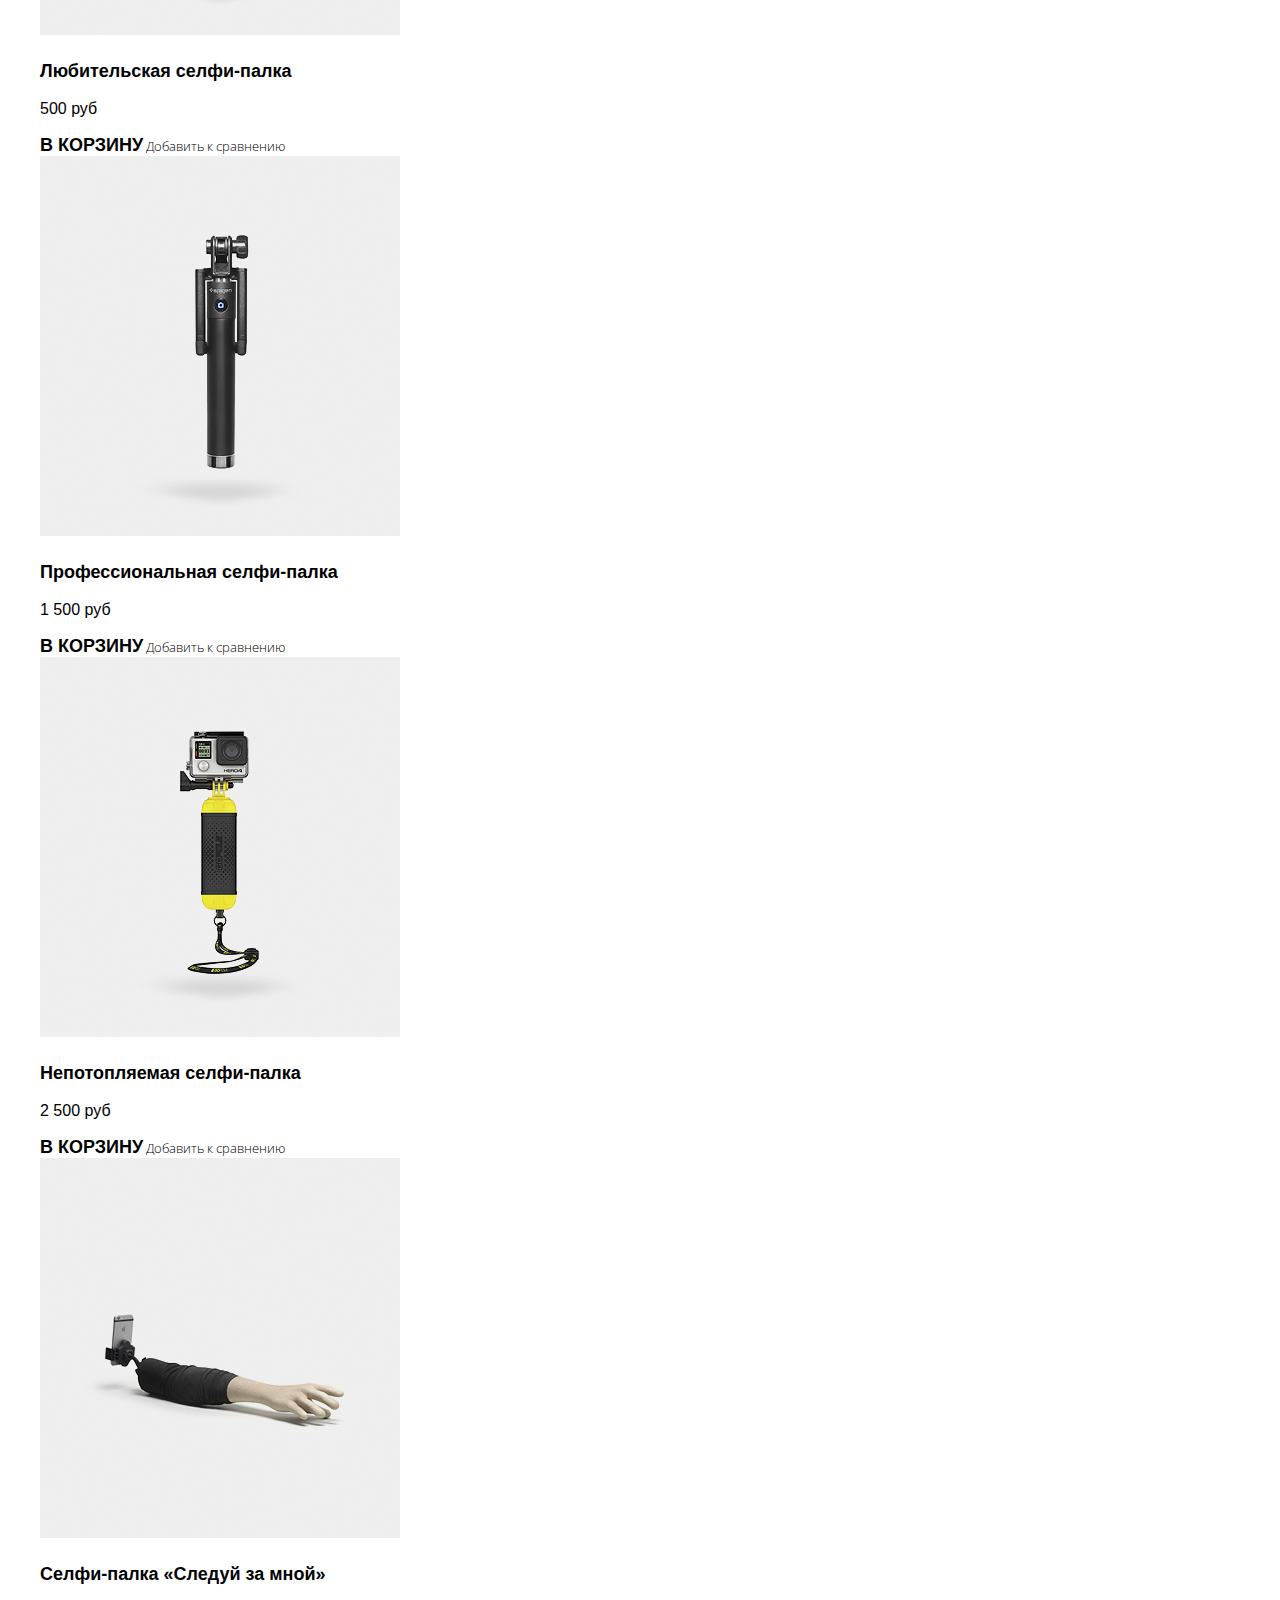
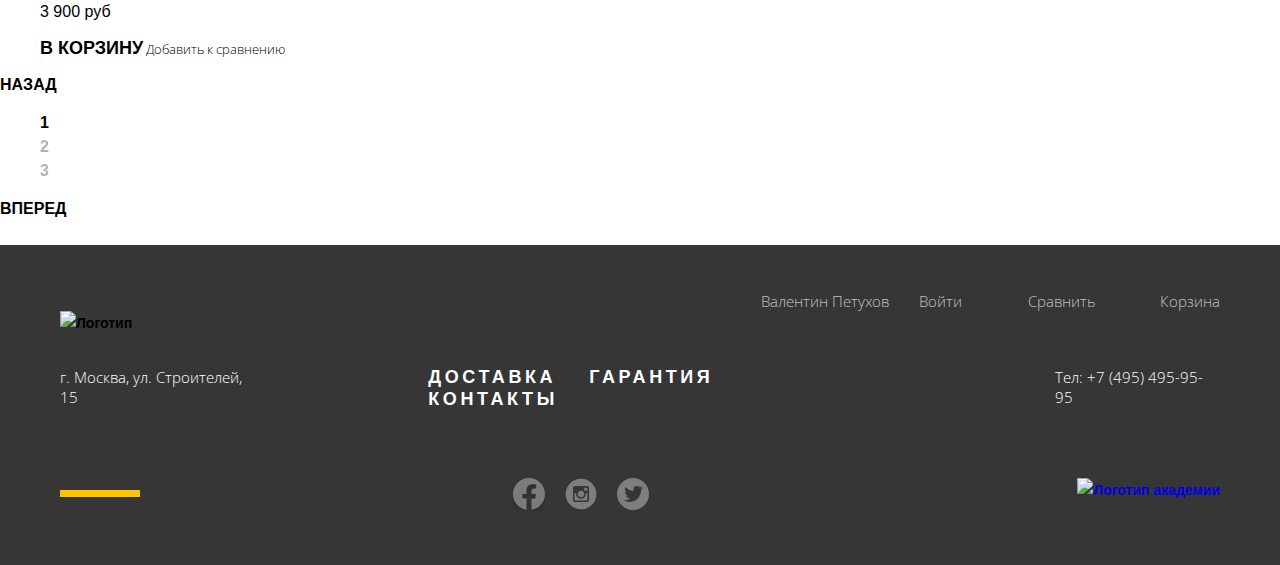
==== commit 30b1b16e: "каталог + правки" ====
--- a/catalog.html
+++ b/catalog.html
@@ -1,5 +1,5 @@
 <!DOCTYPE html>
-<html>
+<html class="page">
 	<head>
 		<title>DEVICE - товар</title>
 		<meta charset="utf-8">
@@ -7,35 +7,38 @@
 		<link rel="stylesheet" type="text/css" href="css/normalize.css">
 		<link rel="stylesheet" type="text/css" href="css/style.css">
 	</head>
-	<body>
+	<body class="page-body">
 		<header class="page-header">
 			<nav class="header-navigate">
 				<a class="logo"><img src="img/logo.svg" alt="Логотип" class="logo-header" width="163" height="35px"></a>
-				<form class="search-form">
-					<button type="submit" class="search-button"></button>
-					<input type="text" name="search" placeholder="Поиск по сайту">
-				</form>
-				<ul class="account-menu">
-					<li><a href="blank.html" class="entry">Валентин Петухов</a></li>
-					<li><a href="blank.html">Войти</a></li>
-				</ul>
-				<a href="blank.html" class="compare">Сравнить</a>
-				<a href="blank.html" class="cart">Корзина</a>
+				<div class="header-line">
+					<form class="search-form" method="GET" action="">
+						<label for="search-button"><span class="visually-hidden">Форма поиска</span></label>
+						<input type="search" name="search" id="search-button" class="search-form-text" placeholder="Поиск по сайту">
+						<button type="submit" class="search-form-button">Найти</button>
+					</form>
+					<ul class="account-menu">
+						<li><a href="blank.html" class="entry">Валентин Петухов</a></li>
+						<li><a href="blank.html" class="entry">Войти</a></li>
+					</ul>
+					<a href="blank.html" class="compare">Сравнить</a>
+					<a href="blank.html" class="cart">Корзина</a>
+				</div>
 				<ul class="main-menu">
-					<li>
+					<li class="main-menu-catalog main-menu-item">
 						<a href="blank.html" class="main-menu-link">Каталог товаров</a>			
 						<ul class="catalog-menu">
 							<li><a href="blank.html">Виртуальная реальность</a></li>
-							<li><a>Моноподы для селфи</a></li>
+							<li><a href="blank.html">Моноподы для селфи</a></li>
 							<li><a href="blank.html">Экшн-камеры</a></li>
 							<li><a href="blank.html">Фитнес-браслеты</a></li>
-							<li><a href="blank.html">Умные часы</a></li>
+							<li class="catalog-new-line"><a href="blank.html">Умные часы</a></li>
 							<li><a href="blank.html">Квадрокоптеры</a></li>
 						</ul>
 					</li>
-					<li><a href="blank.html" class="main-menu-link">Доставка</a></li>
-					<li><a href="blank.html" class="main-menu-link">Гарантия</a></li>
-					<li><a href="blank.html" class="main-menu-link">Контакты</a></li>
+					<li class="main-menu-delivery main-menu-item"><a href="blank.html" class="main-menu-link">Доставка</a></li>
+					<li class="main-menu-guarantee main-menu-item"><a href="blank.html" class="main-menu-link">Гарантия</a></li>
+					<li class="main-menu-contact main-menu-item"><a href="blank.html" class="main-menu-link">Контакты</a></li>
 				</ul>
 			</nav>
 		</header>
@@ -161,28 +164,34 @@
 			</section>
 		</main>
 		<footer class="page-footer">
-			<a><img src="img/f_logo.svg" class="logo" alt="Логотип" width="163" height="35"></a>
-			<div class="footer-menu">
-				<ul>
-					<li><a href="blank.html" class="entry">Валентин Петухов</a></li>
-					<li><a href="blank.html">Выйти</a></li>
-				</ul>
-				<a href="blank.html" class="compare">Сравнить</a>
-				<a href="blank.html" class="cart">Корзина</a>
+			<div class="wrap-footer">
+				<div class="footer-menu">
+					<ul>
+						<li><a href="blank.html" class="entry">Валентин Петухов</a></li>
+						<li><a href="blank.html" class="entry">Войти</a></li>
+					</ul>
+					<a href="blank.html" class="compare">Сравнить</a>
+					<a href="blank.html" class="cart">Корзина</a>
+				</div>
+				<a class="logo"><img src="img/f_logo.svg" alt="Логотип" class="logo-footer" width="163" height="35"></a>
+				<div class="wrap-footer-info">
+					<p class="footer-addres">г. Москва, ул. Строителей, 15</p>
+					<ul class="footer-info-menu">
+						<li><a href="blank.html">Доставка</a></li>
+						<li><a href="blank.html">Гарантия</a></li>
+						<li><a href="blank.html">Контакты</a></li>
+					</ul>
+					<a href="tel: +74954959595" class="phone">Тел: +7 (495) 495-95-95</a>
+				</div>
+				<div class="wrap-footer-social">
+					<ul class="social">
+						<li><a href="blank.html" class="fb"><span class="visually-hidden">Фейсбук</span></a></li>
+						<li><a href="blank.html" class="inst"><span class="visually-hidden">Инстаграм</span></a></li>
+						<li><a href="blank.html" class="twitt"><span class="visually-hidden">Твитер</span></a></li>
+					</ul>
+					<a href="https://htmlacademy.ru/intensive/htmlcss" class="logo-acad-footer"><img src="img/logo-html.svg" alt="Логотип академии" width="27" height="34"></a>
+				</div>
 			</div>
-			<p>г. Москва, ул. Строителей, 15</p>
-			<ul class="footer-info-menu">
-				<li><a href="blank.html">Доставка</a></li>
-				<li><a href="blank.html">Гарантия</a></li>
-				<li><a href="blank.html">Контакты</a></li>
-			</ul>
-			<a href="tel: +74954959595" class="phone">Тел:+7 (495) 495-95-95</a>
-			<ul class="social">
-				<li><a href="blank.html" class="fb"><span class="visually-hidden">Фейсбук</span></a></li>
-				<li><a href="blank.html" class="inst"><span class="visually-hidden">Инстаграм</span></a></li>
-				<li><a href="blank.html" class="twitt"><span class="visually-hidden">Твитер</span></a></li>
-			</ul>
-			<a href="https://htmlacademy.ru/intensive/htmlcss"><img src="img/logo-html.svg" alt="Логотип академии"  width="27" height="34"></a>
 		</footer>
 	</body>
 </html>--- a/css/style.css
+++ b/css/style.css
@@ -41,9 +41,24 @@
 	--six-color: #F0C52E;
 	--seven-color: #91C92F;
 	--eight-color: #F6dada;
+	--nine-color: #FFC600;
+	--ten-color: #e5e5e500;
+	--eleven-color: #F2F2F2;
+	--twelve-color: #f1f1f1;
+	--thirteen-color: #d7dcde;
+	--fourteen-color: #00ca74;
+	--fifteen-color: #ababab;
+	--sixteen-color: #cfcfcf;
 	--main-font: "Open Sans", "Arial", sans-serif;
-	--second-font: "Gilroy", "Areal", sans-serif;
-}
+	--second-font: "Gilroy", "Arial", sans-serif;
+	--main-rgba: rgba(255, 255, 255, 0.7);
+	--second-rgba: rgba(0, 0, 0, 0.3);
+}
+
+.search-form-text::-webkit-search-decoration,
+.search-form-text::-webkit-search-cancel-button,
+.search-form-text::-webkit-search-results-button,
+.search-form-text::-webkit-search-results-decoration { display: none; }
 
 .visually-hidden:not(:focus):not(:active),
 input[type="checkbox"].visually-hidden,
@@ -54,10 +69,10 @@
 	margin:-1px;
 	border: 0;
 	padding: 0;
-	white-space:nowrap;
+	white-space: nowrap;
 	clip-path: inset(100%);
 	clip: rect(0 0 0 0);
-	overflow:hidden;
+	overflow: hidden;
 	background-position: 0 0;
 }
 
@@ -73,6 +88,71 @@
 	line-height: 24px;
 	font-weight: 700;
 	min-width: 1160px;
+	background-color: var(--five-color);
+}
+
+.search-form input:hover::placeholder{
+	color: var(--second-rgba);
+}
+
+.search-form input:focus::placeholder{
+	color: var(--first-color);
+}
+
+.compare:hover,
+.cart:hover,
+.account-menu a:hover,
+.compare:focus,
+.cart:focus,
+.main-menu-link:hover,
+.main-menu-link:focus,
+.catalog-menu a:hover,
+.categories-item:active a::after,
+.logo[href]:hover,
+.footer-menu a:hover,
+.footer-menu .compare:hover,
+.footer-menu .cart:hover,
+.footer-info-menu a:hover,
+.logo-acad-footer:hover,
+.footer-menu a:focus,
+.footer-info-menu a:focus,
+.logo-acad-footer:focus{
+	opacity: 0.6;
+}
+
+.main-menu-link:active,
+.compare:active,
+.cart:active,
+.catalog-menu a:active,
+.categories-item:active a::after,
+.account-menu a:active,
+.logo[href]:active,
+.footer-menu a:active,
+.footer-menu .compare:active,
+.footer-menu .cart:active,
+.footer-info-menu a:active,
+.logo-acad-footer:active,
+.account-menu a:focus{
+	opacity: 0.3;
+}
+
+.categories-item:hover a::before,
+.categories-item a:focus::before{
+	background-color: var(--six-color);
+}
+
+.categories-item:active a::before{
+	background-color: var(--six-color);
+}
+
+.search-form-button:hover{
+	color: var(--five-color);
+	background-color: var(--first-color);
+}
+
+.search-form-button:active{
+	color: var(--second-rgba);
+	background-color: var(--first-color);
 }
 
 .map,
@@ -80,8 +160,61 @@
 	display: none;
 }
 
-.page-header{
+.header-navigate{
+	padding-bottom: 15px;
 	background-color: var(--basic-color);
+	max-width: 1040px;
+	margin: 40px auto 0;
+	padding-top: 44px;
+	padding-left: 60px;
+	padding-right: 60px;
+}
+
+.header-navigate .logo{
+    display: block;
+    width: 163px;
+}
+
+.header-line{
+	display: flex;
+	flex-wrap: wrap;
+	margin-top: 7px;
+}
+
+.account-menu{
+	margin: auto;
+	padding: 0;
+	flex-basis: 284px;
+	display: flex;
+}
+
+.search-form{
+	margin-right: 93px;
+	position: relative;
+}
+
+.main-menu-item{
+	margin-right: 15px;
+	margin-bottom: 18px;
+}
+
+.search-form-button{
+	border: 2px solid transparent;
+    background-color: var(--basic-color);
+    outline: none;
+    color: transparent;
+    font-weight: 300;
+	font-size: 15px;
+	line-height: 20px;
+	text-transform: uppercase;
+	padding: 15px 17px;
+}
+
+.compare{
+	margin-right: 38px;
+	padding-left: 30px;
+	display: flex;
+    align-items: center;
 }
 
 .logo-header{
@@ -89,13 +222,9 @@
 	max-height: 35px;
 }
 
-.page-header .header-navigate{
-	font-size: 15px;
-}
-
 .page-header a{
-	color: black;
-	text-decoration: none;
+	color: var(--first-color);
+	position: relative;
 }
 
 .page-header ul{
@@ -103,69 +232,243 @@
 }
 
 .header-navigate .main-menu{
+	display: flex;
+	flex-wrap: wrap;
+	padding: 0;
+    width: 1044px;
+    margin-top: 36px;
+    margin-bottom: 0;
 	font-family: var(--second-font);
 	font-style: normal;
 	font-weight: 700;
 	font-size: 18px;
 	text-transform: uppercase;
+	line-height: 22px;
+	letter-spacing: 0.1em;
+}
+
+.main-menu-catalog .main-menu-link{
+	padding-right: 40px;
 }
 
 .catalog-menu{
-	font-style: normal;
-	font-weight: 300;
-}
-
-.search-button{
+	z-index: 1;
+	font-style: normal;
+    font-weight: 300;
+    padding-top: 45px;
+    position: absolute;
+    display: none;
+    background-color: var(--basic-color);
+    padding-left: 58px;
+    padding-right: 58px;
+    align-content: flex-start;
+    left: -60px;
+    width: 1044px;
+    padding-bottom: 45px;
+    flex-direction: column;
+    flex-wrap: wrap;
+    font-size: 15px;
+    height: 95px;
+    text-transform: none;
+}
+
+.slide-details::before{
+	content: '';
+	width: 220px;
+	height: 8px;
+	background-color: var(--six-color);
+	display: block;
+	position: absolute;
+	z-index: -1;
+	top: 7px;
+	transition: all 0.5s;
+}
+
+.slide-details:active,
+.about-link:active,
+.contacts-link:active{
+	color: var(--second-rgba);
+}
+
+.information-button button::before{
+	content: '';
+    width: 173px;
+    height: 8px;
+    background-color: var(--six-color);
+    display: block;
+    position: absolute;
+    z-index: -1;
+    top: 16px;
+    left: -3px;
+    transition: all 0.5s;
+}
+
+.information-button.information-button-active .information-push{
+	background-color: var(--first-color);
+    color: var(--basic-color);
+}
+
+.information-button.information-button-active .information-push:before{
+	content: none;
+}
+
+.sponsor img{
+	filter: grayscale(100%);
+	opacity: 0.5;
+}
+
+
+.sponsor img:hover,
+.sponsor a:focus img{
+	filter: grayscale(0%);
+	opacity: 1;
+}
+
+.information-button.information-button-active .information-push:hover::before{
+	background-color: var(--first-color);
+}
+
+.information-button:nth-child(3) .information-push::before{
+    left: -3px;
+}
+
+.information-button .information-push:hover::before,
+.information-button .information-push:focus::before{
+	height: 40px;
+	top: -1px;
+	transition: all 0.5s;
+}
+
+.slide-details:hover::before,
+.slide-details:focus::before{
+	height: 40px;
+	top: -8px;
+	transition: all 0.5s;
+}
+
+.main-menu-catalog:hover .catalog-menu,
+.main-menu-catalog .main-menu-link:focus + .catalog-menu{
+	display: flex;
+}
+
+.catalog-menu:focus-within{
+	display: flex;
+}
+
+.main-menu-catalog{
+	position: relative;
+	margin-right: 309px;
+}
+
+.header-navigate .logo{
+	margin-top: -65px;
+}
+
+.main-menu-delivery{
+	margin-right: 35px;
+}
+
+.main-menu-guarantee{
+	margin-right: 106px;
+}
+
+.catalog-menu li{
+    font-weight: lighter;
+    letter-spacing: 0;
+    margin-bottom: 9px;
+    margin-right: 50px;
+}
+
+.main-menu-item:not(:first-child){
+	letter-spacing: 0.2em;
+}
+
+.main-menu-catalog .main-menu-link::after{
+	content: '';
+    background-image: url(../img/plus.svg);
+    display: block;
+    width: 16px;
+    height: 16px;
+    top: 3px;
+    position: absolute;
+    left: 210px;
+}
+
+.search-form-text{
+	padding-left: 40px;
+}
+
+
+.main-menu-item:nth-child(4) {
+    margin-right: 0;
+}
+
+.search-form label{
 	width: 16px;
     background-image: url(../img/zoom.svg);
     height: 16px;
-    border: none;
+    position: absolute;
+    display: block;
     background-repeat: no-repeat;
     background-position: center;
     background-color: var(--basic-color);
     cursor: pointer;
-}
-
-.search-form input,
-.search-form input:focus{
+    top: 18px;
+}
+
+.search-form input{
 	border: none;
     background-color: var(--basic-color);
     outline: none;
-}
-
-.page-header .entry:before{
+    font-size: 15px;
+    width: 350px;
+}
+
+.page-header .entry::before{
+	content: url(../img/icon_user.svg);
+	width: 13px;
+    height: 20px;
+    display: block;
+    position: absolute;
+    top: 0px;
+    left: 5px;
+}
+
+.page-header .entry{
+	padding-left: 30px;
+}
+
+.account-menu li{
+	position: relative;
+}
+
+.page-header .user::before{
 	content: url(../img/icon_user.svg);
 	width: 13px;
 	height: 14px;
-	background-repeat: no-repeat;
-    background-position: center;
-}
-
-.page-header .user:before{
-	content: url(../img/icon_user.svg);
-	width: 13px;
-	height: 14px;
-	background-repeat: no-repeat;
-    background-position: center;
-}
-
-.page-header .compare:before{
+}
+
+.page-header .compare::before{
 	content: url(../img/icon_chart.svg);
 	width: 14px;
-	height: 14px;
-	background-repeat: no-repeat;
-    background-position: center;
-}
-
-.page-header .cart:before{
+	height: 20px;
+    display: block;
+    position: absolute;
+    top: 17px;
+    left: 2px;
+}
+
+.page-header .cart::before{
 	content: url(../img/icon_cart.svg);
 	width: 10px;
-	height: 10px;
-	background-repeat: no-repeat;
-    background-position: center;	
-}
-
-.catalog:after{
+	height: 20px;
+    display: block;
+    position: absolute;
+    top: 15px;
+    left: 7px;
+}
+
+.catalog::after{
 	content: url(../img/icon_plus.svg);
 	width: 22px;
 	height: 22px;
@@ -173,102 +476,257 @@
     background-position: center;	
 }
 
+.contacts{
+	position: relative;
+}
+
+.contacts h2{
+	margin-bottom: 40px;
+	margin-top: 0;
+    padding-top: 62px;
+}
+
+.contacts p{
+	font-weight: 300;
+	font-size: 15px;
+	line-height: 28px;
+	margin-bottom: 38px;
+}
+
 .about h2,
 .contacts h2{
 	font-family: var(--second-font);
 	font-style: normal;
 	font-weight: 700;
 	font-size: 47px;
+	line-height: 58px;
+	letter-spacing: 0.2em;
 }
 
 .about a,
 .contacts a{
-	color: black;
+	color: var(--first-color);
 	text-decoration: none;
 	font-family: var(--second-font);
 	font-style: normal;
 	font-weight: 700;
 	font-size: 18px;
 	text-transform: uppercase;
-}
-
-.about h2:before,
-.contacts h2:before{
+	position: relative;
+    z-index: 1
+}
+
+.about a::before{
+	    content: '';
+    width: 277px;
+    height: 8px;
+    background-color: var(--six-color);
+    display: block;
+    position: absolute;
+    z-index: -1;
+    top: 7px;
+    left: -6px;
+    transition: all 0.5s;
+}
+
+.about a:hover::before,
+.about a:focus::before{
+	transition: all 0.5s;
+	top: -7px;
+	height: 38px;
+}
+
+.contacts-link::before{
+	    content: '';
+    width: 277px;
+    height: 8px;
+    background-color: var(--six-color);
+    display: block;
+    position: absolute;
+    z-index: -1;
+    top: 7px;
+    left: -6px;
+    transition: all 0.5s;
+}
+
+.contacts-link:hover::before,
+.contacts-link:focus::before{
+	transition: all 0.5s;
+	top: -7px;
+	height: 38px;
+}
+
+.about h2::before,
+.contacts h2::before{
 	content: "";
 	width: 80px;
 	height: 7px;
-	background-color: black;
+	background-color: var(--first-color);
 	display: block;
-}
-
-.about p,
-.contacts p{
-	font-style: normal;
-	font-weight: 300;
+	position: relative;
+	top: -52px;
+}
+
+.about p{
+    font-weight: 300;
+    font-size: 15px;
+    line-height: 28px;
+    margin-bottom: 40px;
+}
+
+.about h2{
+	margin-bottom: 40px;
+	margin-top: 0;
+    padding-top: 62px;
+}
+
+.about-list{
+	list-style: none;
+	font-family: var(--second-font);
+	font-style: normal;
+	font-weight: 700;
+	font-size: 16px;
+	margin: 59px 0 78px 3px;
+	padding: 0;
 	line-height: 28px;
 }
 
-.about ul{
-	list-style: none;
-	font-family: var(--second-font);
-	font-style: normal;
-	font-weight: 700;
-	font-size: 16px;
-}
-
-.about ul li:before{
+.footer-menu .enter{
+	position: relative;
+}
+
+.about-list li{
+	margin-top: 15px;
+}
+
+.contacts-link,
+.about-link{
+	display: block;
+	line-height: 22px;
+	letter-spacing: 0.2em;
+	padding-left: 24px;
+	padding-right: 24px;
+}
+
+.about-link{
+	display: block;
+    box-sizing: border-box;
+    width: 267px;
+}
+
+.contacts-link{
+	display: block;
+    box-sizing: border-box;
+    width: 260px;
+    padding-left: 39px;
+}
+
+.about-list li::before{
 	content: url(../img/ellipse.svg);
 	width: 8px;
 	height: 8px;
 	background-repeat: no-repeat;
     background-position: center;
+    padding-right: 20px;
 }
 
 .page-footer{
 	background-color: var(--footer-color);
+    padding-top: 46px;
+    padding-bottom: 55px;
 }
 
 .page-footer ul{
 	list-style: none;
-}
-
-.page-footer .entry:before{
+	padding: 0;
+	display: flex;
+}
+
+.wrap-about{
+	max-width: 1160px;
+    margin: 75px auto 0;
+	display: grid;
+	grid-template-columns: 1fr 1fr;
+	grid-gap: 125px;
+	padding-bottom: 85px;
+}
+
+
+.map-link{
+    display: block;
+    margin-bottom: 80px;
+}
+
+.about{
+	position: relative;
+}
+
+.entry{
+	position: relative;
+}
+
+.page-footer .entry::before{
 	content: url(../img/icon_user_f.svg);
 	width: 13px;
 	height: 14px;
-	background-repeat: no-repeat;
-    background-position: center;
-}
-
-.page-footer .compare:before{
+    position: absolute;
+    left: 8px;
+}
+
+.footer-menu .entry{
+	padding-left: 30px;
+}
+
+.footer-menu .compare{
+	margin-right: 34px;
+    font-weight: 300;
+    font-size: 15px;
+    line-height: 20px;
+}
+
+.footer-menu .cart{
+    font-weight: 300;
+    font-size: 15px;
+    line-height: 20px;
+}
+
+.page-footer .compare::before{
 	content: url(../img/icon_chart_f.svg);
 	width: 14px;
 	height: 14px;
-	background-repeat: no-repeat;
-    background-position: center;
-}
-
-.page-footer .cart:before{
+    position: absolute;
+    right: 203px;
+    top: 4px;
+}
+
+.cart{
+	padding-left: 30px;
+	display: flex;
+    align-items: center;
+}
+
+.page-footer .cart::before{
 	content: url(../img/icon_cart_f.svg);
 	width: 10px;
 	height: 10px;
-	background-repeat: no-repeat;
-    background-position: center;	
+	position: absolute;
+    right: 71px;
+    top: 0;	
 }
 
 .footer-menu a{
 	font-style: normal;
 	font-weight: 300;
 	line-height: 20px;
-	color: rgba(255, 255, 255, 0.7);
+	color: var(--main-rgba);
 	text-decoration: none;
 }
 
 .page-footer p{
 	font-style: normal;
-	font-weight: 300;
-	line-height: 20px;
-	color: var(--five-color);
+    font-weight: 300;
+    line-height: 20px;
+    color: var(--five-color);
 }
 
 .footer-info-menu{
@@ -280,6 +738,19 @@
 	text-transform: uppercase;
 	list-style: none;
 	text-decoration: none;
+	display: flex;
+    flex-wrap: wrap;
+    width: 428px;
+    margin-right: 203px;
+    letter-spacing: 0.2em;
+}
+
+.footer-info-menu li{
+	margin-right: 33px;
+}
+
+.footer-info-menu li:nth-child(3n){
+	margin-right: 0;
 }
 
 .footer-info-menu a{
@@ -290,25 +761,59 @@
 .phone{
 	font-style: normal;
 	font-weight: 300;
+	font-size: 15px;
 	line-height: 20px;
 	color: var(--five-color);
 	text-decoration: none;
 }
 
-.social:before{
+footer .logo{
+	grid-column-start: 1;
+}
+
+.wrap-footer-social::before{
 	content: "";
 	width: 80px;
 	height: 7px;
 	display: block;
-	background-color: #FFC600;
+	background-color: var(--nine-color);
+	position: absolute;
+    left: 0;
+    top: 12px;
+}
+
+.page{
+	height: 100%;
+}
+
+.page-body{
+	display: grid;
+	min-height: 100%;
+	grid-template-rows: min-content 1fr min-content;
+}
+
+.social a:hover,
+.social a:focus{
+	opacity: 1;
+}
+
+.social a:active{
+	opacity: 0.3;
 }
 
 .social a{
 	width: 32px;
-	height: 32px;
-	display: block;
-	background-repeat: no-repeat;
-	background-position: center;
+    height: 32px;
+    display: block;
+    background-repeat: no-repeat;
+    background-size: auto;
+    background-position: -4px 0px;
+    opacity: 0.6;
+}
+
+.social li:nth-child(2) a,
+.social li:nth-child(3) a{
+    background-position: 0px 0px;
 }
 
 .fb{
@@ -353,7 +858,7 @@
 
 .catalog a{
 	text-decoration: none;
-	color: black;
+	color: var(--first-color);
 }
 
 .title-product h3{
@@ -379,6 +884,36 @@
 	line-height: 18px;
 }
 
+
+.search-form-text:focus + .search-form-button,
+.search-form-button:focus{
+	border: 2px solid var(--first-color);
+	color: var(--first-color);
+	cursor: pointer;
+	top: -13px;
+	position: relative;
+}
+
+.search-form-text:focus + .search-form-button:hover{
+	color: var(--five-color);
+}
+
+.search-form-text:focus + .search-form-button::before,
+.search-form-button:focus::before{
+	content: '';
+	height: 2px;
+	width: 355px;
+	background-color: var(--first-color);
+	display: block;
+	position: absolute;
+    left: -353px;
+    top: 50px;
+}
+
+.catalog-menu li.catalog-new-line{
+	margin-bottom: 36px;
+}
+
 .button-catalog a:first-child{
 	font-family: var(--second-font);
 	font-style: normal;
@@ -394,24 +929,195 @@
 	font-weight: 700;
 	font-size: 47px;
 	line-height: 58px;
-}
-
-.title-slide:before{
+	width: 390px;
+	margin-left: 128px;
+	position: relative;
+	margin-bottom: 29px;
+}
+
+.title-slide::before{
 	content: "";
-	width: 80px;
+	width: 100px;
+    top: -60px;
 	height: 7px;
 	display: block;
 	background-color: var(--five-color);
-}
-
-.slider-product ul{
+	position: absolute;
+}
+
+.slide:nth-child(2) .title-slide::before{
+	top: -59px;
+    left: 19px;
+}
+
+.slide:nth-child(2) .title-slide{
+    margin-left: 141px;
+}
+
+.slide:nth-child(2) .slide-link{
+	margin-top: 26px;
+    margin-left: 16px;
+}
+
+.slide:nth-child(2) .description-slide{
+	width: 452px;
+    margin-top: -2px;
+    margin-left: 140px;
+}
+.slide:nth-child(2) .slide-char{
+    margin-left: 143px;
+    margin-top: 60px;
+}
+
+.slide:nth-child(2) .slide-details{
+    margin-left: 141px;
+}
+
+.slide:nth-child(2){
+	margin-bottom: 24px;
+}
+
+.slide:nth-child(3) .title-slide::before{
+	top: -58px;
+    left: -4px;
+}
+
+.slide:nth-child(3) .slide-link{
+	margin-top: 81px;
+    margin-left: 22px;
+}
+
+.slide:nth-child(3) .title-slide{
+	width: 498px;
+    margin-left: 49px;
+}
+
+.slide:nth-child(3) .description-slide{
+	margin-left: 46px;
+}
+
+.slide:nth-child(3) .slide-details{
+	margin-left: 49px;
+    margin-top: -3px;
+}
+
+.slide:nth-child(3) .slide-char{
+	margin-left: 47px;
+    margin-top: 61px;
+}
+
+.slide:nth-child(3) .slide-char div{
+	margin-right: 27px;
+}
+
+.slider-toggles li:last-child{
+	margin-right: 0;
+}
+
+.slider-list{
 	list-style: none;
+    display: flex;
+    margin-top: 0;
+    justify-content: center;
+    padding-left: 0;
+}
+
+.slider-product{
+	margin: 0 auto 66px;
+	max-width: 1160px;
+	box-sizing: content-box;
+	background-image: linear-gradient(to bottom, var(--basic-color) 28%, var(--five-color) 28%);
+	position: relative;
+}
+
+.slide-details{
+	letter-spacing: 0.2em;
+	width: 220px;
+    text-align: center;
+    z-index: 1;
+    margin-left: 130px;
+    position: relative;
+}
+
+.slider-toggles{
+	display: flex;
+    position: absolute;
+    top: 322px;
+	right: 87px;
+    padding: 0;
+    list-style: none;
+}
+
+.slider-toggles li{
+	margin-right: 15px;
 }
 
 .description-slide{
 	font-weight: 300;
 	font-size: 15px;
 	line-height: 20px;
+	width: 471px;
+	margin-bottom: 58px;
+    margin-left: 128px;
+}
+
+.slider-list .list{
+	display: flex;
+}
+
+.slide-content{
+	width: 600px;
+	padding-top: 46px;
+}
+
+.slide{
+	display: none;
+	position: relative;
+	flex-wrap: wrap;
+	margin-bottom: 36px;
+}
+
+.slide:nth-child(1):before{
+	content: '01';
+	color: var(--five-color);
+	font-weight: 700;
+	font-size: 179px;
+	line-height: 219px;
+	text-transform: uppercase;
+	font-family: var(--second-font);
+	position: absolute;
+	top: -16px;
+    right: -40px;
+}
+
+.slide:nth-child(2):before{
+	content: '02';
+	color: var(--five-color);
+	font-weight: 700;
+	font-size: 179px;
+	line-height: 219px;
+	text-transform: uppercase;
+	font-family: var(--second-font);
+	position: absolute;
+	top: -16px;
+    right: -52px;
+}
+
+.slide:nth-child(3):before{
+	content: '03';
+	color: var(--five-color);
+	font-weight: 700;
+	font-size: 179px;
+	line-height: 219px;
+	text-transform: uppercase;
+	font-family: var(--second-font);
+	position: absolute;
+	top: -16px;
+	right: 46px;
+}
+
+.slide.slide-active{
+	display: flex;
 }
 
 .slide a{
@@ -422,6 +1128,25 @@
 	line-height: 22px;
 	text-transform: uppercase;
 	color: var(--first-color);
+	display: block;
+}
+
+.slide-char{
+	display: flex;
+    flex-wrap: wrap;
+    margin-left: 130px;
+    margin-top: 58px;
+    letter-spacing: 0.2em;
+}
+
+.slide-char div{
+	display: flex;
+    flex-direction: column-reverse;
+    margin-right: 64px;
+}
+
+.slide-char div:nth-child(3n){
+    margin-right: 0px;
 }
 
 .slide-char dt{
@@ -430,6 +1155,8 @@
 	font-weight: 300;
 	font-size: 13px;
 	line-height: 15px;
+	letter-spacing: 0.1em;
+    margin-top: 16px;
 }
 
 .slide-char dd{
@@ -438,38 +1165,52 @@
 	font-weight: 300;
 	font-size: 36px;
 	line-height: 42px;
+	margin: 0;
 }
 
 .slider-toggle{
 	width: 15px;
 	height: 15px;
-	background-image: url(../img/slider-button-empty.svg);
+	background-image: url('../img/slider-button-empty.svg');
 	background-repeat: no-repeat;
-	background-position: -2px 1px;
+	background-position: 50%;
 	border: none; 
-	background-color: white;
+	background-color: var(--five-color);
 	cursor: pointer;
 }
 
 .slider-toggle-active{
-	background-image: url(../img/slider-button.svg);
+	background-image: url('../img/slider-button.svg');
 	background-position: center;
 }
 
 .categories{
 	list-style: none;
+	width: 1160px;
+    margin: 0 auto;
+    display: grid;
+    padding: 0;
+    grid-gap: 38px;
+    grid-template-columns: 1fr 1fr 1fr 1fr 1fr 1fr;
+    padding-bottom: 33px;
 }
 
 .categories a{
+    padding-top: 197px;
 	color:var(--first-color);
 	font-family: var(--second-font);
 	font-style: normal;
+	position: relative;
+	min-height: 45px;
 	font-weight: 700;
 	font-size: 18px;
 	line-height: 22px;
-}
-
-.categories li a:before{
+	display: block;
+}
+
+.categories li a::before{
+	top: 0;
+    position: absolute;
 	content: '';
 	width: 160px;
 	height: 160px;
@@ -479,65 +1220,160 @@
     background-position: center;
 }
 
-.categories-item:nth-child(1) a:before{
-	background-image: url(../img/popular-1.svg);
-}
-
-.categories-item:nth-child(2) a:before{
-	background-image: url(../img/popular-2.svg);
-}
-
-.categories-item:nth-child(3) a:before{
-	background-image: url(../img/group.svg);
-}
-
-.categories-item:nth-child(4) a:before{
-	background-image: url(../img/group1.svg);
-}
-
-.categories-item:nth-child(5) a:before{
-	background-image: url(../img/group2.svg);
-}
-
-.categories-item:nth-child(6) a:before{
-	background-image: url(../img/popular-6.svg);
+.categories-item:nth-child(1) a::after{
+	background-image: url('../img/popular-1.svg');
+	content: '';
+    width: 160px;
+    height: 160px;
+    display: block;
+    background-position: center;
+    background-repeat: no-repeat;
+    position: absolute;
+    top: 0;}
+
+.categories-item:nth-child(2) a::after{
+	background-image: url('../img/popular-2.svg');
+	content: '';
+    width: 160px;
+    height: 160px;
+    display: block;
+    background-position: center;
+    background-repeat: no-repeat;
+    position: absolute;
+    top: 0;
+}
+
+.categories-item:nth-child(3) a::after{
+	background-image: url('../img/group.svg');
+	content: '';
+    width: 160px;
+    height: 160px;
+    display: block;
+    background-position: center;
+    background-repeat: no-repeat;
+    position: absolute;
+    top: 0;
+}
+
+.categories-item:nth-child(4) a::after{
+	background-image: url('../img/group1.svg');
+	content: '';
+    width: 160px;
+    height: 160px;
+    display: block;
+    background-position: center;
+    background-repeat: no-repeat;
+    position: absolute;
+    top: 0;
+}
+
+.categories-item:nth-child(5) a::after{
+	background-image: url('../img/group2.svg');
+	content: '';
+    width: 160px;
+    height: 160px;
+    display: block;
+    background-position: center;
+    background-repeat: no-repeat;
+    position: absolute;
+    top: 0;
+}
+
+.categories-item:nth-child(6) a::after{
+	background-image: url('../img/popular-6.svg');
+	content: '';
+    width: 160px;
+    height: 160px;
+    display: block;
+    background-position: center;
+    background-repeat: no-repeat;
+    position: absolute;
+    top: 0;
 }
 
 .information{
-	background-color: var(--four-color);
+	margin-bottom: 87px;
+	min-height: 380px;
+	margin-top: 59px;
+	background-image: linear-gradient(to bottom, var(--five-color) 24%, var(--four-color) 24%);
+}
+
+.information-wrap{
+	width: 1160px;
+	margin: 0 auto;
+	display: flex;
 }
 
 .information ul{
+	padding: 0;
 	list-style: none;
 }
 
-.information-button:after{
+.information-buttons::after{
 	background-color: var(--first-color);
 	display: block;
 	content: '';
+	position: absolute;
 	width: 7px;
 	height: 320px;
-}
-
-.information-button button{
-	background-color: var(--four-color);
+	left: 277px;
+    top: -76px;
+}
+
+.information-buttons{
+	text-align: center;
+	position: relative;
+	display: flex;
+    flex-direction: column;
+    margin-right: 123px;
+    margin-top: 73px;
+}
+
+.information-button{
+	margin: 0px 0 23px 0px;
+}
+
+.information-slide{
+	display: none;
+	position: relative;
+}
+
+.information-slide-active{
+	display: block;
+}
+
+.information-push{
+	letter-spacing: 0.2em;
+    padding-bottom: 9px;
+    padding-top: 9px;
+    outline: none;
+    background-color: var(--ten-color);
     border: none;
+    padding-right: 115px;
+    width: 278px;
     font-family: var(--second-font);
-	font-style: normal;
-	font-weight: 800;
-	font-size: 18px;
-	line-height: 22px;
-	text-transform: uppercase;
-	color: var(--first-color);
+    font-style: normal;
+    font-weight: 800;
+    font-size: 18px;
+    display: block;
+    line-height: 22px;
+    margin: 0 auto;
+    cursor: pointer;
+    text-transform: uppercase;
+    color: var(--first-color);
+    z-index: 1;
+    position: relative;
 }
 
 .information-slider h3{
 	font-family: var(--second-font);
-	font-style: normal;
-	font-weight: 800;
-	font-size: 47px;
-	line-height: 58px;
-	color: var(--first-color);
+    font-style: normal;
+    font-weight: 800;
+    font-size: 47px;
+    margin-bottom: 39px;
+    line-height: 58px;
+    letter-spacing: 0.2em;
+    color: var(--first-color);
 }
 
 .information-slider p{
@@ -546,36 +1382,68 @@
 	font-size: 15px;
 	line-height: 28px;
 	color: var(--first-color);
-}
-
-.information-slide:after{
-	content: '';
-	width: 156px;
-	height: 188px;
+	letter-spacing: 0.1em;
 	display: block;
-	background-repeat: no-repeat;
-	background-size: 100%;
+	max-width: 500px;
+}
+
+.information-slide::after{
+    content: '';
+    width: 156px;
+    height: 188px;
+    display: block;
+    background-repeat: no-repeat;
+    background-size: 88%;
+    position: absolute;
     background-position: center;
-}
-
-.information-slide:nth-child(1):after{
-	background-image: url(../img/delivery_2.svg);
-}
-
-.information-slide:nth-child(2):after{
-	background-image: url(../img/warranty_1.svg);
-}
-
-.information-slide:nth-child(3):after{
-	background-image: url(../img/credit_1.svg);
+    top: -13px;
+    right: -266px;
+}
+
+.sponsor a{
+	display: block;
+}
+
+.information-slide:nth-child(1)::after{
+	background-image: url('../img/delivery_2.svg');
+}
+
+.information-slide:nth-child(2)::after{
+	background-image: url('../img/warranty_1.svg');
+}
+
+.information-slide:nth-child(3)::after{
+	background-image: url('../img/credit_1.svg');
 }
 
 .sponsor ul{
-	list-style: none;
+	grid-gap: 36px;
+    padding-left: 0;
+    list-style: none;
+    display: grid;
+    width: 1154px;
+    margin: 0 auto;
+    grid-template-columns: 1fr 1fr 1fr 1fr;
+}
+
+.sponsor ul li:nth-child(1){
+	grid-column: 1;
+}
+
+.sponsor ul li:nth-child(2){
+	grid-column: 2;
+}
+
+.sponsor ul li:nth-child(3){
+	grid-column: 3;
+}
+
+.sponsor ul li:nth-child(4){
+	grid-column: 4;
 }
 
 .modal-close{
-	background-image: url(../img/button_close.svg);
+	background-image: url('../img/button_close.svg');
 	border: none;
 	width: 55px;
 	height: 55px;
@@ -600,7 +1468,7 @@
 	line-height: 16px;
 	color: rgba(0, 0, 0, 0.4);
 	border: none;
-	background-color: #F2F2F2;
+	background-color: var(--eleven-color);
 }
 
 .modal-enter{
@@ -629,12 +1497,12 @@
 	opacity: 0.3;
 }
 
-.breadcrumbs-list li:not(:last-child):after{
+.breadcrumbs-list li:not(:last-child)::after{
 	content: '';
 	display: block;
 	width: 12px;
 	height: 12px;
-	background-image: url(../img/icon_arrow_nav.svg);
+	background-image: url('../img/icon_arrow_nav.svg');
 }
 
 .range-filter{
@@ -653,7 +1521,7 @@
 	position: relative;
 	height: 41px;
 	margin-bottom: 15px;
-	background-color: #f1f1f1;
+	background-color: var(--twelve-color);
 	border-radius: 5px;
 	padding-top: 39px;
 	padding-right: 22px;
@@ -662,23 +1530,23 @@
 
 .range-controls .scale{
 	height: 2px;
-	background-color: #d7dcde;
+	background-color: var(--thirteen-color);
 }
 
 .range-controls .bar{
 	width: 70%;
 	height: 2px;
-	background-color: #00ca74;
+	background-color: var(--fourteen-color);
 }
 
 .range-controls .toggle{
 	width: 4px;
 	height: 4px;
 	padding: 0;
-	border: 8px solid #ffffff;
-	background-color: #ababab;
+	border: 8px solid var(--five-color);
+	background-color: var(--fifteen-color);
 	border-radius: 50%;
-	box-shadow: 0 2px 1px 0 #cfcfcf;
+	box-shadow: 0 2px 1px 0 var(--sixteen-color);
 	position: absolute;
 	top: 31px;
 	left: 0;
@@ -706,32 +1574,32 @@
 	opacity: 0;
 }
 
-.custom-checkbox+label:before{
+.custom-checkbox+label::before{
 	content: '';
 	display: inline-block;
 	width: 24px;
 	height: 24px;
-	background-image: url(../img/checkbox-on.svg);
-}
-
-.custom-checkbox:checked+label:before{
+	background-image: url('../img/checkbox-on.svg');
+}
+
+.custom-checkbox:checked+label::before{
 	content: '';
 	display: inline-block;
 	width: 24px;
 	height: 24px;
-	background-image: url(../img/checkbox-on-t.svg);
+	background-image: url('../img/checkbox-on-t.svg');
 }
 
 .custom-radio{
 	opacity: 0;
 }
 
-.custom-radio+label:before{
+.custom-radio+label::before{
 	content: '';
 	display: inline-block;
 	width: 24px;
 	height: 24px;
-	background-image: url(../img/radio-on.svg);
+	background-image: url('../img/radio-on.svg');
 	background-position: center;
 	background-repeat: no-repeat;
 	background-size: 100%;
@@ -742,7 +1610,7 @@
 	display: inline-block;
 	width: 24px;
 	height: 24px;
-	background-image: url(../img/radio-on-t.svg);
+	background-image: url('../img/radio-on-t.svg');
 	background-position: center;
 	background-repeat: no-repeat;
 	background-size: 100%;
@@ -783,7 +1651,7 @@
 	display: block;
 	background-repeat: no-repeat;
 	background-size: 100%;
-	background-image: url(../img/icon-down-dir.svg);
+	background-image: url('../img/icon-down-dir.svg');
 	background-position: center;
 	opacity: 0.3;
 }
@@ -809,4 +1677,77 @@
 
 .pagination .pagination-active{
 	opacity: 1;
+}
+
+.wrap-footer{
+	max-width: 1160px;
+	margin: 0 auto;
+}
+
+.wrap-footer .logo{
+	display: block;
+	margin-bottom: 13px;
+	width: 163px;
+}
+
+.footer-menu{
+	display: flex;
+    flex-basis: 100%;
+    justify-content: flex-end;
+    position: relative;
+}
+
+.footer-menu ul{
+	margin: 0 36px 0 0;
+    justify-content: flex-end;
+    flex-basis: 335px;
+    flex-wrap: wrap;
+    font-weight: 300;
+    font-size: 15px;
+    line-height: 20px;
+}
+
+
+.footer-menu li{
+	display: flex;
+}
+
+.wrap-footer-info .footer-addres{
+	margin-right: 166px;
+	font-weight: 300;
+	font-size: 15px;
+	line-height: 20px;
+}
+
+.footer-menu a:last-child{
+	padding-right: 0;
+}
+
+.social{
+	margin: 0 auto;
+	position: relative;
+	flex-wrap: wrap;
+}
+
+.social li{
+	margin-right: 20px;
+}
+
+.social li:first-child {
+    margin-left: 24px;
+}
+
+.social li:last-child{
+	margin-right: 0;
+}
+
+.wrap-footer-info{
+	display: flex;
+	align-items: baseline;
+	margin-bottom: 50px;
+}
+
+.wrap-footer-social{
+	display: flex;
+	position: relative;
 }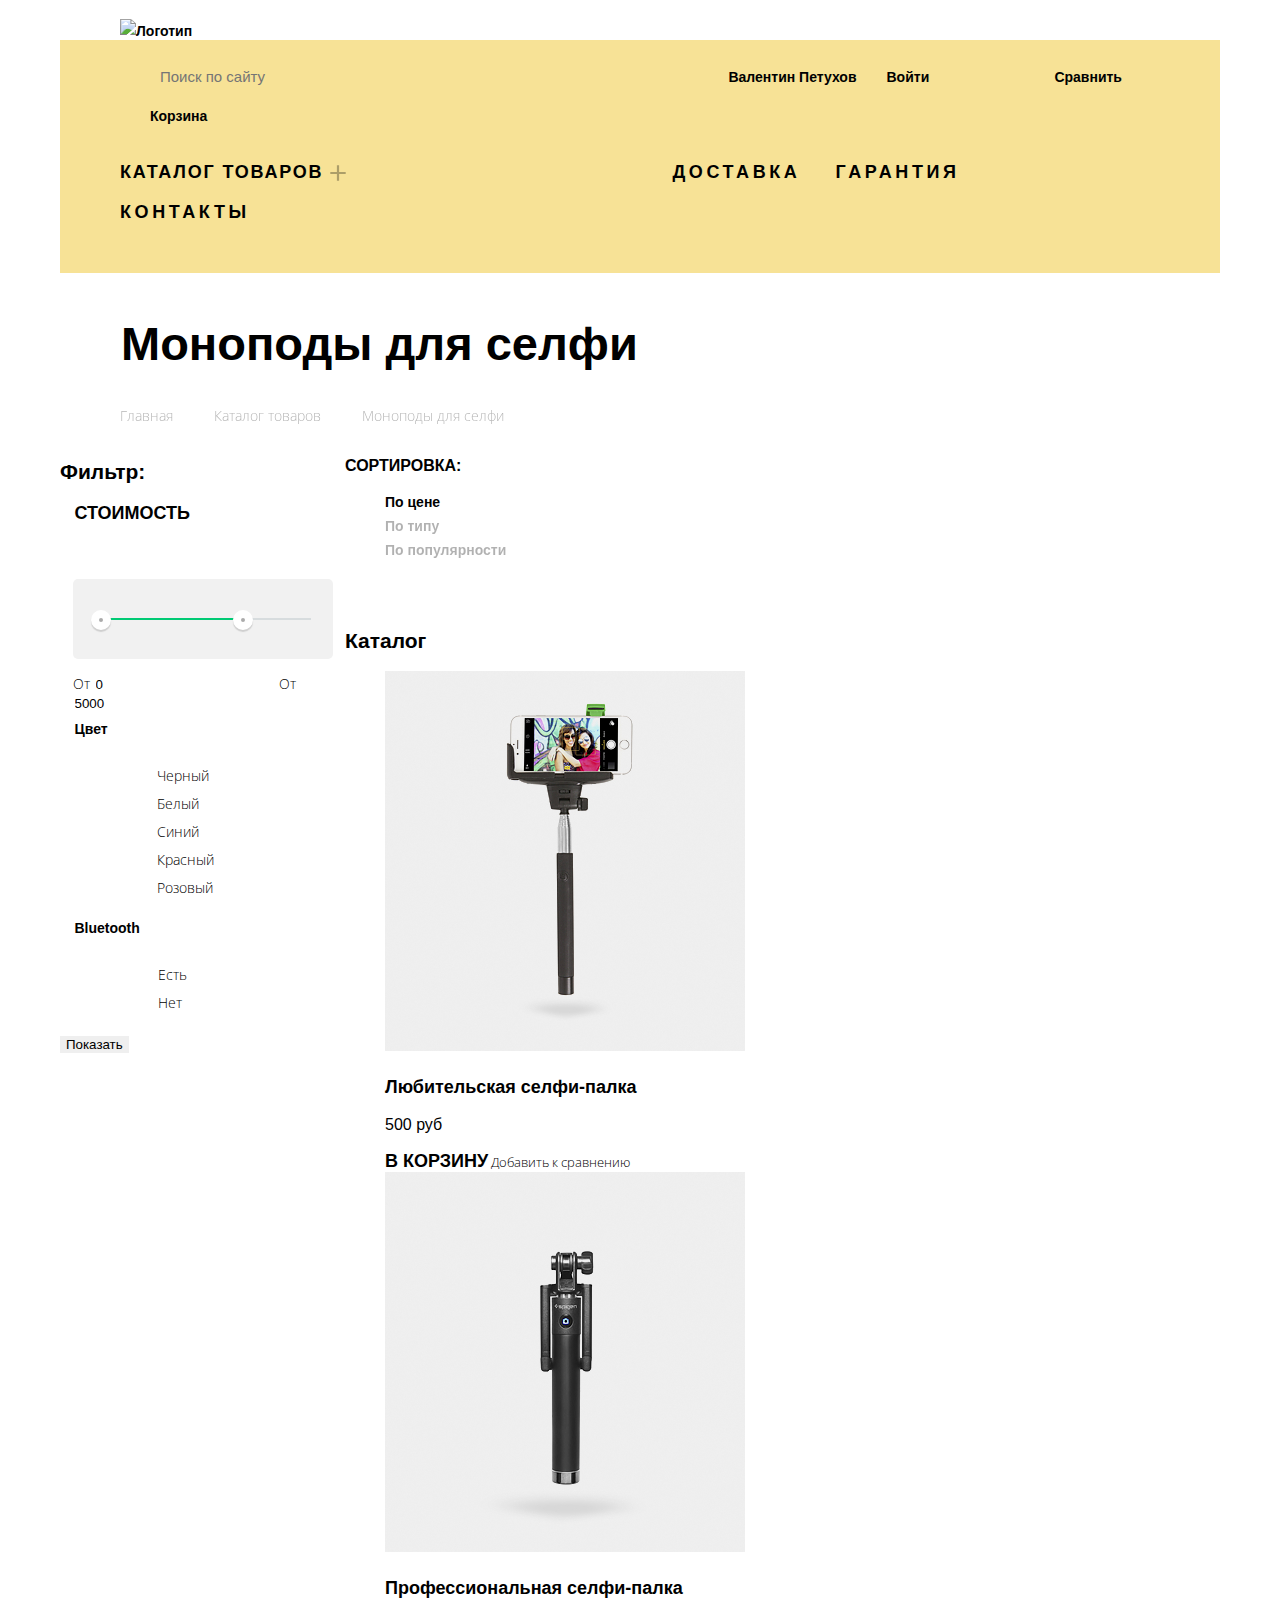
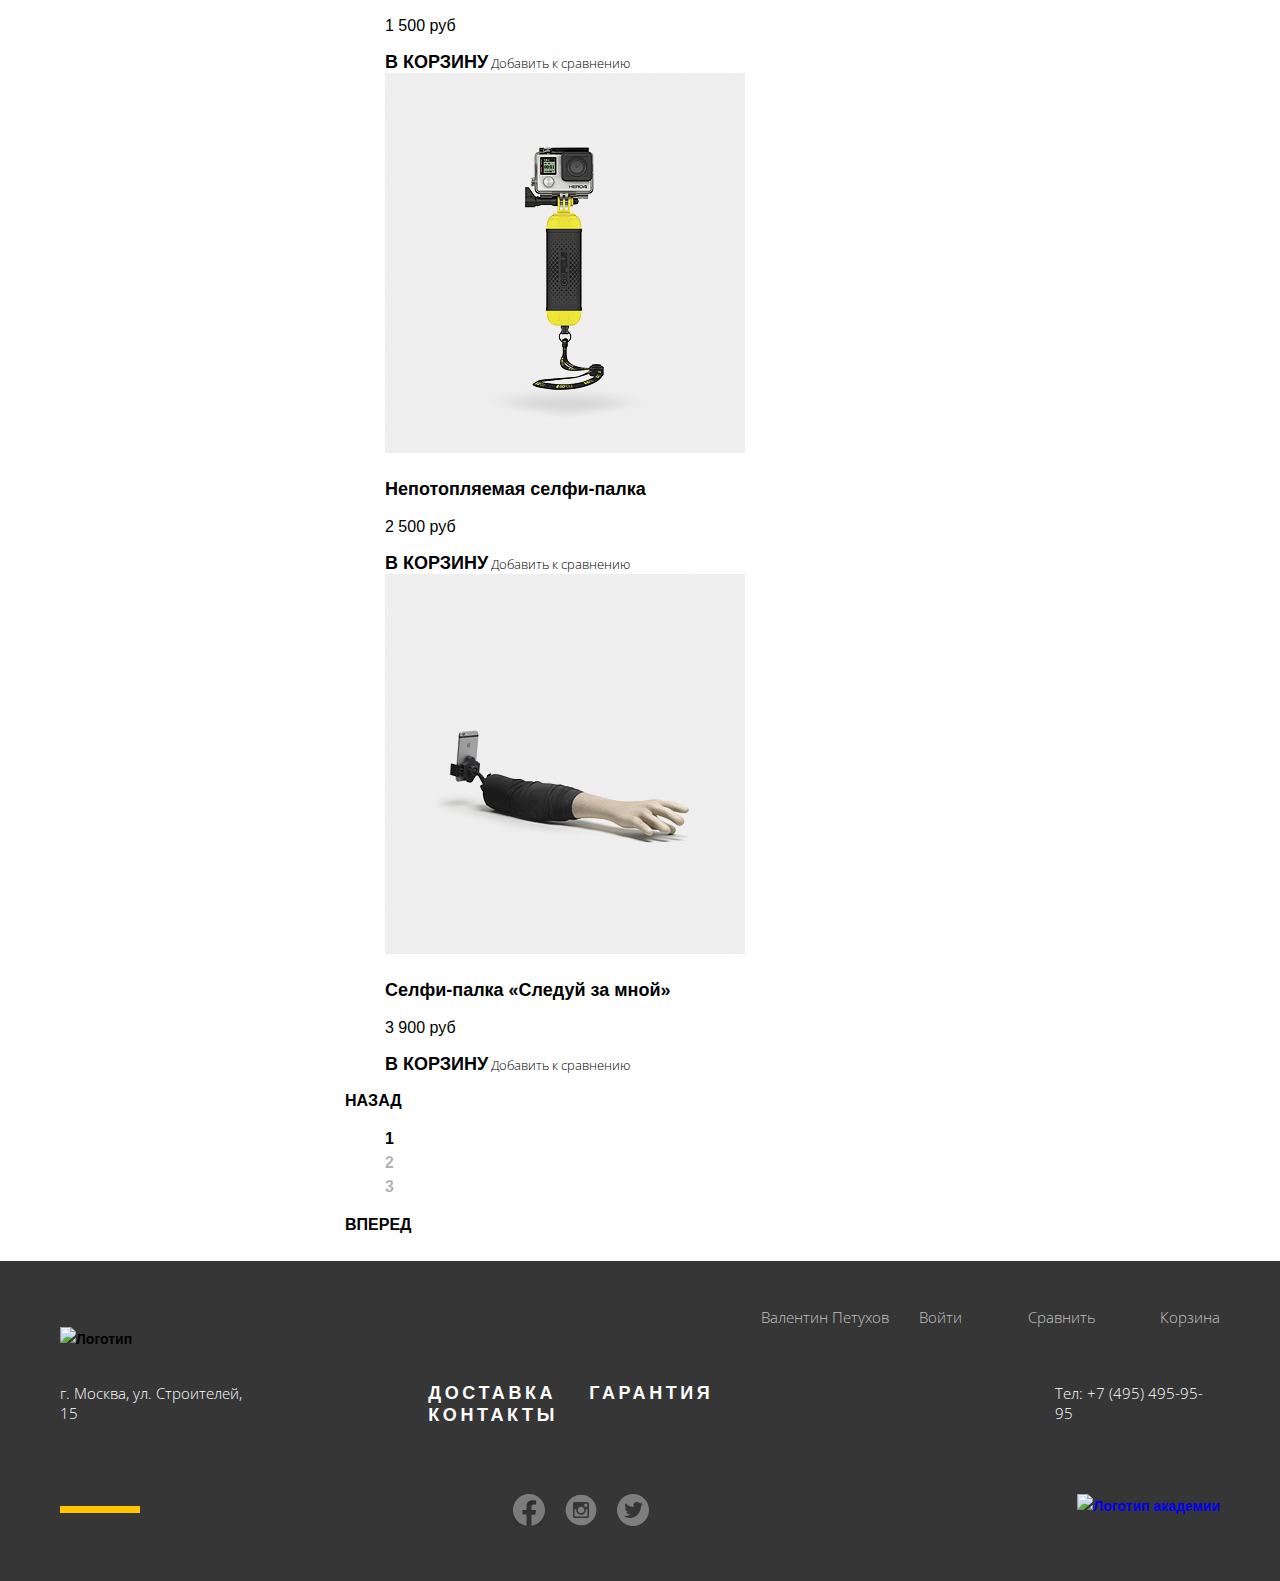
==== commit 5c3dc198: "Вопрос по блоку с каталогом" ====
--- a/catalog.html
+++ b/catalog.html
@@ -51,117 +51,123 @@
 					<li><a>Моноподы для селфи</a></li>
 				</ul>
 			</div>
-			<aside class="option-search">
-				<div class="aside-header">
-					<h2 class="aside-title">Фильтр:</h2>
-				</div>
-				<form method="post" class="form-filter" action="https://echo.htmlacademy.ru/">
-					<fieldset class="filter-item">
-						<legend>Стоимость</legend>
-						<div class="range-filter">
-							<div class="range-controls">
-								<div class="scale">
-									<div class="bar"></div>
+			<div class="wrap-catalog-bg">
+				<div class="wrap-catalog">
+					<aside class="option-search">
+						<div class="aside-header">
+							<h2 class="aside-title">Фильтр:</h2>
+						</div>
+						<form method="post" class="form-filter" action="https://echo.htmlacademy.ru/">
+							<fieldset class="filter-item">
+								<legend>Стоимость</legend>
+								<div class="range-filter">
+									<div class="range-controls">
+										<div class="scale">
+											<div class="bar"></div>
+										</div>
+										<div class="toggle toggle-min" tabindex="0">
+										</div>
+										<div class="toggle toggle-max" tabindex="0">
+										</div>
+									</div>
+									<div class="price-controls">
+										<label class="min-price">От <input type="number" name="min-price" value="0" step="100"></label>
+										<label class="max-price">От <input type="number" name="max-price" value="5000"></label>
+									</div>
 								</div>
-								<div class="toggle toggle-min" tabindex="0">
-								</div>
-								<div class="toggle toggle-max" tabindex="0">
-								</div>
+							</fieldset>
+							<fieldset class="filter-color">
+								<legend>Цвет</legend>
+								<ul>
+									<li><input type="checkbox" class="custom-checkbox" name="black" id="color__black"><label for="color__black">Черный</label></li>
+									<li><input type="checkbox" class="custom-checkbox" name="white" id="color__white"><label for="color__white">Белый</label></li>
+									<li><input type="checkbox" class="custom-checkbox" name="blue" id="color__blue"><label for="color__blue">Синий</label></li>
+									<li><input type="checkbox" class="custom-checkbox" name="red" id="color__red"><label for="color__red">Красный</label></li>
+									<li><input type="checkbox" class="custom-checkbox" name="pink" id="color__pink"><label for="color__pink">Розовый</label></li>
+								</ul>
+							</fieldset>
+							<fieldset class="filter-bluetooth">
+								<legend>Bluetooth</legend>
+								<ul>
+									<li><input type="radio" class="custom-radio" name="bluetooth" id="blue_yes" value="yes"><label for="blue_yes">Есть</label></li>
+									<li><input type="radio" class="custom-radio" name="bluetooth" id="blue_no" value="no"><label for="blue_no">Нет</label></li>
+								</ul>
+							</fieldset>
+							<button type="submit" class="button-view">Показать</button>
+						</form>
+					</aside>
+					<div class="wrap-catalog-list">
+						<section class="sorting">
+							<h2>Сортировка:</h2>
+							<ul>
+								<li><a href="blank.html" class="sorting-param sort-active">По цене</a></li>
+								<li><a href="blank.html" class="sorting-param">По типу</a></li>
+								<li><a href="blank.html" class="sorting-param">По популярности</a></li>
+							</ul>
+							<a href="blank.html" class="sort-up sort-up-click"><span class="visually-hidden">Возрастание</span></a>
+							<a href="blank.html" class="sort-down"><span class="visually-hidden">убывание</span></a>
+						</section>
+						<section class="catalog">
+							<h2>Каталог</h2>
+							<ul>
+								<li>
+									<img src="img/item-1_1.jpg" alt="Товар" width="360" height="380">
+									<div class="title-product">
+										<h3><a href="blank.html">Любительская селфи-палка</a></h3>
+										<p>500 руб</p>
+									</div>
+									<div class="button-catalog">
+										<a href="blank.html">В корзину</a>
+										<a href="blank.html">Добавить к сравнению</a>
+									</div>
+								</li>
+								<li>
+									<img src="img/item-2_1.jpg" alt="Товар" width="360" height="380">
+									<div class="title-product">
+										<h3><a href="blank.html">Профессиональная селфи-палка</a></h3>
+										<p>1 500 руб</p>
+									</div>
+									<div class="button-catalog">
+										<a href="blank.html">В корзину</a>
+										<a href="blank.html">Добавить к сравнению</a>
+									</div>
+								</li>
+								<li>
+									<img src="img/item-3_1.jpg" alt="Товар" width="360" height="380">
+									<div class="title-product">
+										<h3><a href="blank.html">Непотопляемая селфи-палка</a></h3>
+										<p>2 500 руб</p>
+									</div>
+									<div class="button-catalog">
+										<a href="blank.html">В корзину</a>
+										<a href="blank.html">Добавить к сравнению</a>
+									</div>
+								</li>
+								<li>
+									<img src="img/item-4_1.jpg" alt="Товар" width="360" height="380">
+									<div class="title-product">
+										<h3><a href="blank.html">Селфи-палка «Следуй за мной»</a></h3>
+										<p>3 900 руб</p>
+									</div>
+									<div class="button-catalog">
+										<a href="blank.html">В корзину</a>
+										<a href="blank.html">Добавить к сравнению</a>
+									</div>
+								</li>
+							</ul>
+							<div class="pagination">
+								<a href="blank.html" class="pagination-active">Назад</a>
+								<ul>
+									<li><a class="pagination-active">1</a></li>
+									<li><a href="blank.html">2</a></li>
+									<li><a href="blank.html">3</a></li>
+								</ul>
+								<a href="blank.html" class="pagination-active">Вперед</a>
 							</div>
-							<div class="price-controls">
-								<label class="min-price">От <input type="number" name="min-price" value="0" step="100"></label>
-								<label class="max-price">От <input type="number" name="max-price" value="5000"></label>
-							</div>
-						</div>
-					</fieldset>
-					<fieldset class="filter-color">
-						<legend>Цвет</legend>
-						<ul>
-							<li><input type="checkbox" class="custom-checkbox" name="black" id="color__black"><label for="color__black">Черный</label></li>
-							<li><input type="checkbox" class="custom-checkbox" name="white" id="color__white"><label for="color__white">Белый</label></li>
-							<li><input type="checkbox" class="custom-checkbox" name="blue" id="color__blue"><label for="color__blue">Синий</label></li>
-							<li><input type="checkbox" class="custom-checkbox" name="red" id="color__red"><label for="color__red">Красный</label></li>
-							<li><input type="checkbox" class="custom-checkbox" name="pink" id="color__pink"><label for="color__pink">Розовый</label></li>
-						</ul>
-					</fieldset>
-					<fieldset class="filter-bluetooth">
-						<legend>Bluetooth</legend>
-						<ul>
-							<li><input type="radio" class="custom-radio" name="bluetooth" id="blue_yes" value="yes"><label for="blue_yes">Есть</label></li>
-							<li><input type="radio" class="custom-radio" name="bluetooth" id="blue_no" value="no"><label for="blue_no">Нет</label></li>
-						</ul>
-					</fieldset>
-					<button type="submit" class="button-view">Показать</button>
-				</form>
-			</aside>
-			<section class="sorting">
-				<h2>Сортировка:</h2>
-				<ul>
-					<li><a href="blank.html" class="sorting-param sort-active">По цене</a></li>
-					<li><a href="blank.html" class="sorting-param">По типу</a></li>
-					<li><a href="blank.html" class="sorting-param">По популярности</a></li>
-				</ul>
-				<a href="blank.html" class="sort-up sort-up-click"><span class="visually-hidden">Возрастание</span></a>
-				<a href="blank.html" class="sort-down"><span class="visually-hidden">убывание</span></a>
-			</section>
-			<section class="catalog">
-				<h2>Каталог</h2>
-				<ul>
-					<li>
-						<img src="img/item-1_1.jpg" alt="Товар" width="360" height="380">
-						<div class="title-product">
-							<h3><a href="blank.html">Любительская селфи-палка</a></h3>
-							<p>500 руб</p>
-						</div>
-						<div class="button-catalog">
-							<a href="blank.html">В корзину</a>
-							<a href="blank.html">Добавить к сравнению</a>
-						</div>
-					</li>
-					<li>
-						<img src="img/item-2_1.jpg" alt="Товар" width="360" height="380">
-						<div class="title-product">
-							<h3><a href="blank.html">Профессиональная селфи-палка</a></h3>
-							<p>1 500 руб</p>
-						</div>
-						<div class="button-catalog">
-							<a href="blank.html">В корзину</a>
-							<a href="blank.html">Добавить к сравнению</a>
-						</div>
-					</li>
-					<li>
-						<img src="img/item-3_1.jpg" alt="Товар" width="360" height="380">
-						<div class="title-product">
-							<h3><a href="blank.html">Непотопляемая селфи-палка</a></h3>
-							<p>2 500 руб</p>
-						</div>
-						<div class="button-catalog">
-							<a href="blank.html">В корзину</a>
-							<a href="blank.html">Добавить к сравнению</a>
-						</div>
-					</li>
-					<li>
-						<img src="img/item-4_1.jpg" alt="Товар" width="360" height="380">
-						<div class="title-product">
-							<h3><a href="blank.html">Селфи-палка «Следуй за мной»</a></h3>
-							<p>3 900 руб</p>
-						</div>
-						<div class="button-catalog">
-							<a href="blank.html">В корзину</a>
-							<a href="blank.html">Добавить к сравнению</a>
-						</div>
-					</li>
-				</ul>
-				<div class="pagination">
-					<a href="blank.html" class="pagination-active">Назад</a>
-					<ul>
-						<li><a class="pagination-active">1</a></li>
-						<li><a href="blank.html">2</a></li>
-						<li><a href="blank.html">3</a></li>
-					</ul>
-					<a href="blank.html" class="pagination-active">Вперед</a>
-				</div>
-			</section>
+						</section>
+					</div>
+				</div>	
+			</div>
 		</main>
 		<footer class="page-footer">
 			<div class="wrap-footer">
--- a/css/style.css
+++ b/css/style.css
@@ -236,7 +236,7 @@
 	flex-wrap: wrap;
 	padding: 0;
     width: 1044px;
-    margin-top: 36px;
+    margin-top: 33px;
     margin-bottom: 0;
 	font-family: var(--second-font);
 	font-style: normal;
@@ -1499,10 +1499,13 @@
 
 .breadcrumbs-list li:not(:last-child)::after{
 	content: '';
-	display: block;
-	width: 12px;
-	height: 12px;
-	background-image: url('../img/icon_arrow_nav.svg');
+    display: block;
+    width: 12px;
+    position: absolute;
+    height: 12px;
+    background-image: url(../img/icon_arrow_nav.svg);
+    top: 5px;
+    right: -27px;
 }
 
 .range-filter{
@@ -1750,4 +1753,44 @@
 .wrap-footer-social{
 	display: flex;
 	position: relative;
+}
+
+.breadcrumbs{
+	max-width: 1160px;
+	box-sizing: border-box;
+	margin: 0 auto;
+	background-image: linear-gradient(to bottom, var(--basic-color) 10%, var(--five-color) 10%);
+}
+
+.breadcrumbs-list{
+	padding: 0;
+	display: flex;
+    flex-wrap: wrap;
+    margin-left: 60px;
+}
+
+.breadcrumbs-list li{
+	position: relative;
+	margin-right: 41px;
+}
+
+.breadcrumbs-list li:last-child{
+	margin-right: 0;
+}
+
+.breadcrumbs h1{
+	font-family: var(--second-font);
+    font-style: normal;
+    font-weight: 800;
+    font-size: 47px;
+    line-height: 58px;
+    margin-left: 61px;
+    padding-top: 59px;
+    margin-top: 0;
+}
+
+.wrap-catalog{
+	width: 1160px;
+    display: flex;
+    margin: 0 auto;
 }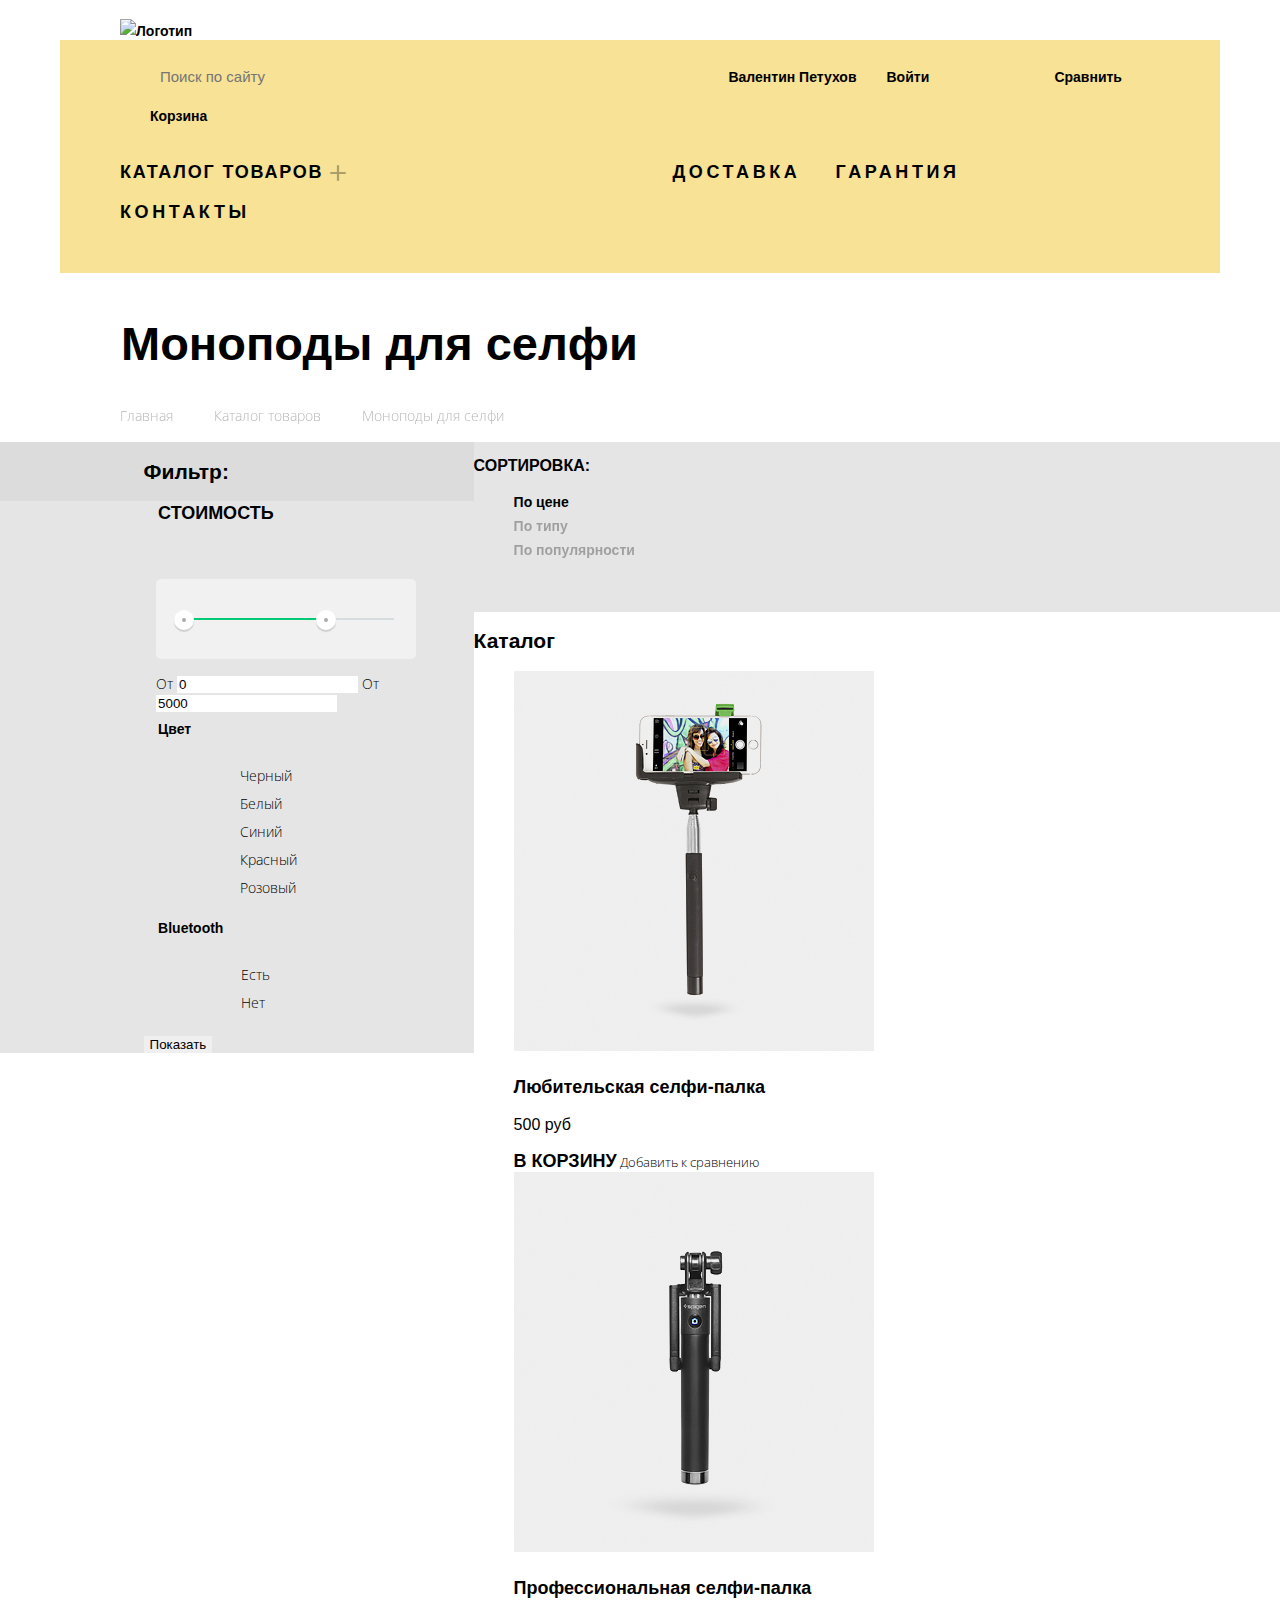
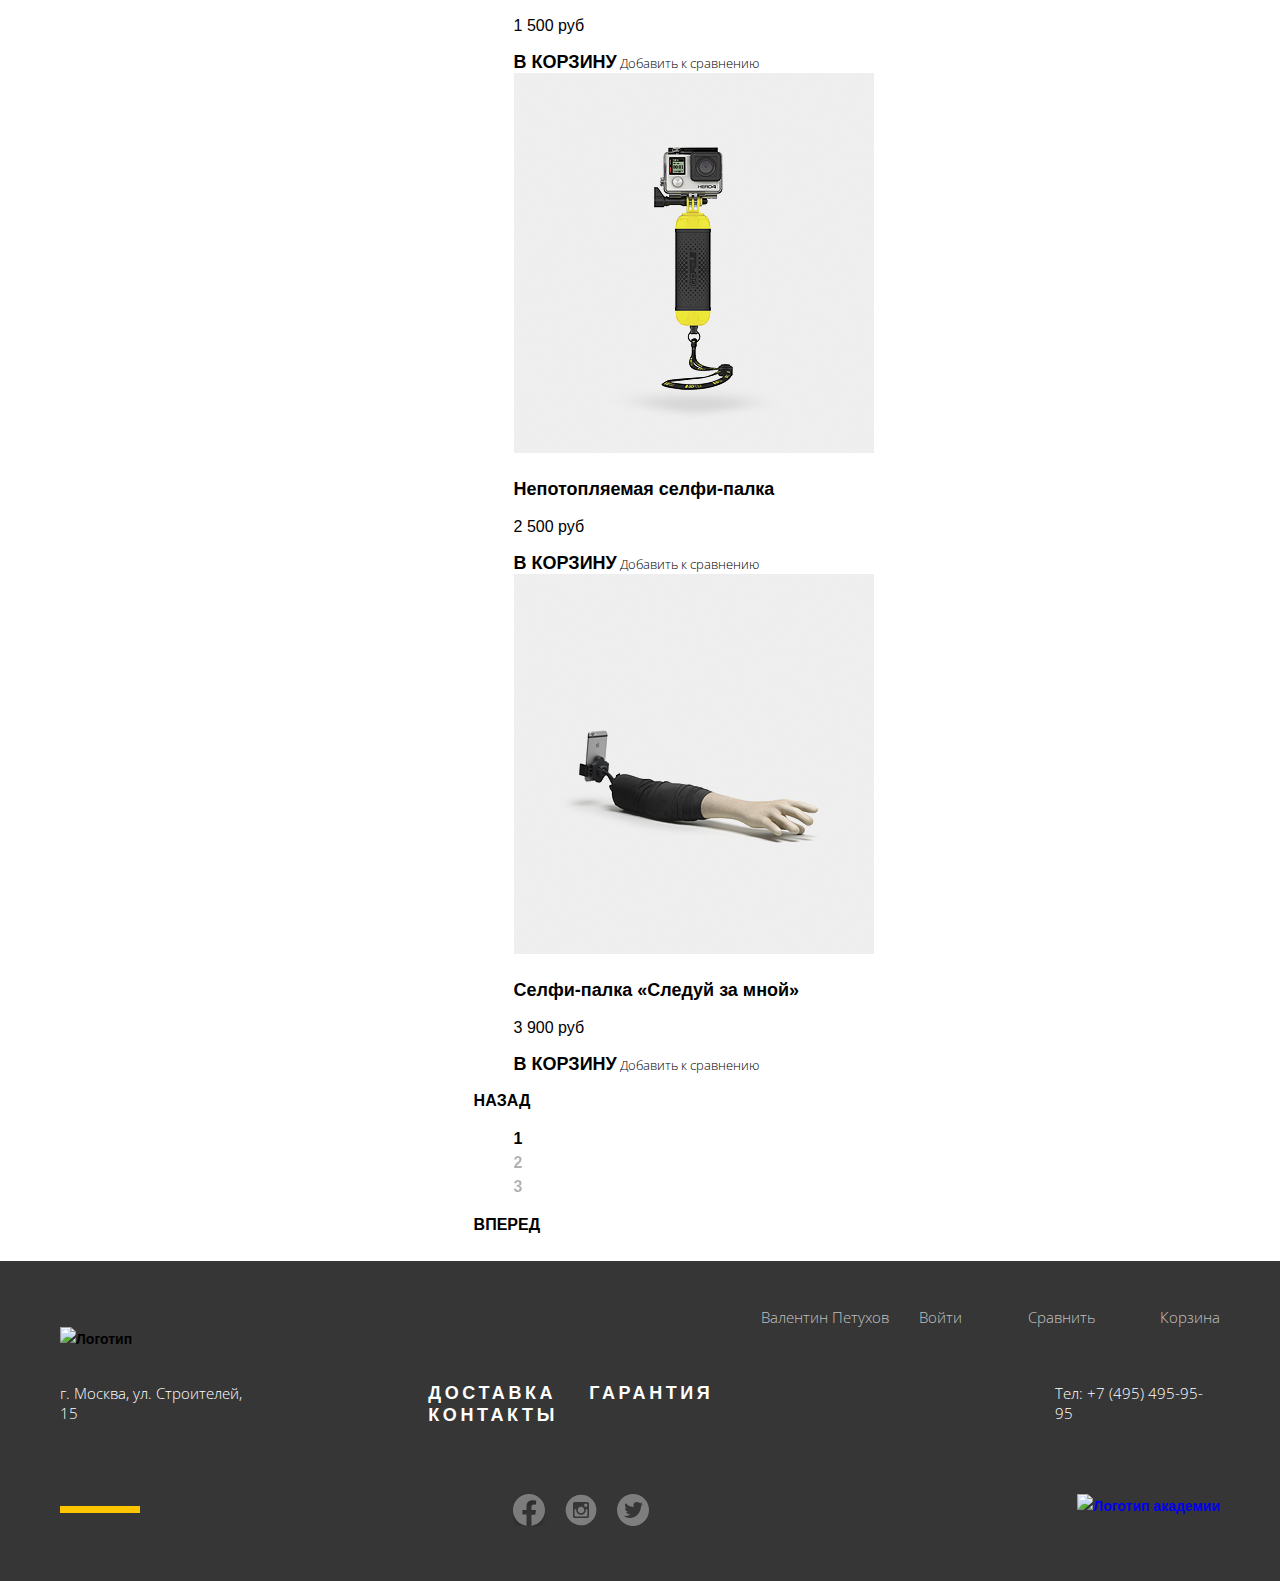
==== commit 2720c8c9: "Бг каталог" ====
--- a/catalog.html
+++ b/catalog.html
@@ -53,59 +53,67 @@
 			</div>
 			<div class="wrap-catalog-bg">
 				<div class="wrap-catalog">
-					<aside class="option-search">
+					<div class="column-filter">
 						<div class="aside-header">
-							<h2 class="aside-title">Фильтр:</h2>
+							<div class="header-aside">
+								<h2 class="aside-title">Фильтр:</h2>		
+							</div>
 						</div>
-						<form method="post" class="form-filter" action="https://echo.htmlacademy.ru/">
-							<fieldset class="filter-item">
-								<legend>Стоимость</legend>
-								<div class="range-filter">
-									<div class="range-controls">
-										<div class="scale">
-											<div class="bar"></div>
+						<div class="aside-wrap">
+							<aside class="option-search">
+								<form method="post" class="form-filter" action="https://echo.htmlacademy.ru/">
+									<fieldset class="filter-item">
+										<legend>Стоимость</legend>
+										<div class="range-filter">
+											<div class="range-controls">
+												<div class="scale">
+													<div class="bar"></div>
+												</div>
+												<div class="toggle toggle-min" tabindex="0">
+												</div>
+												<div class="toggle toggle-max" tabindex="0">
+												</div>
+											</div>
+											<div class="price-controls">
+												<label class="min-price">От <input type="number" name="min-price" value="0" step="100"></label>
+												<label class="max-price">От <input type="number" name="max-price" value="5000"></label>
+											</div>
 										</div>
-										<div class="toggle toggle-min" tabindex="0">
-										</div>
-										<div class="toggle toggle-max" tabindex="0">
-										</div>
-									</div>
-									<div class="price-controls">
-										<label class="min-price">От <input type="number" name="min-price" value="0" step="100"></label>
-										<label class="max-price">От <input type="number" name="max-price" value="5000"></label>
-									</div>
-								</div>
-							</fieldset>
-							<fieldset class="filter-color">
-								<legend>Цвет</legend>
+									</fieldset>
+									<fieldset class="filter-color">
+										<legend>Цвет</legend>
+										<ul>
+											<li><input type="checkbox" class="custom-checkbox" name="black" id="color__black"><label for="color__black">Черный</label></li>
+											<li><input type="checkbox" class="custom-checkbox" name="white" id="color__white"><label for="color__white">Белый</label></li>
+											<li><input type="checkbox" class="custom-checkbox" name="blue" id="color__blue"><label for="color__blue">Синий</label></li>
+											<li><input type="checkbox" class="custom-checkbox" name="red" id="color__red"><label for="color__red">Красный</label></li>
+											<li><input type="checkbox" class="custom-checkbox" name="pink" id="color__pink"><label for="color__pink">Розовый</label></li>
+										</ul>
+									</fieldset>
+									<fieldset class="filter-bluetooth">
+										<legend>Bluetooth</legend>
+										<ul>
+											<li><input type="radio" class="custom-radio" name="bluetooth" id="blue_yes" value="yes"><label for="blue_yes">Есть</label></li>
+											<li><input type="radio" class="custom-radio" name="bluetooth" id="blue_no" value="no"><label for="blue_no">Нет</label></li>
+										</ul>
+									</fieldset>
+									<button type="submit" class="button-view">Показать</button>
+								</form>
+							</aside>
+						</div>
+					</div>
+					<div class="column-catalog-list">
+						<section class="sorting-wrap">
+							<div class="sorting">
+								<h2>Сортировка:</h2>
 								<ul>
-									<li><input type="checkbox" class="custom-checkbox" name="black" id="color__black"><label for="color__black">Черный</label></li>
-									<li><input type="checkbox" class="custom-checkbox" name="white" id="color__white"><label for="color__white">Белый</label></li>
-									<li><input type="checkbox" class="custom-checkbox" name="blue" id="color__blue"><label for="color__blue">Синий</label></li>
-									<li><input type="checkbox" class="custom-checkbox" name="red" id="color__red"><label for="color__red">Красный</label></li>
-									<li><input type="checkbox" class="custom-checkbox" name="pink" id="color__pink"><label for="color__pink">Розовый</label></li>
+									<li><a href="blank.html" class="sorting-param sort-active">По цене</a></li>
+									<li><a href="blank.html" class="sorting-param">По типу</a></li>
+									<li><a href="blank.html" class="sorting-param">По популярности</a></li>
 								</ul>
-							</fieldset>
-							<fieldset class="filter-bluetooth">
-								<legend>Bluetooth</legend>
-								<ul>
-									<li><input type="radio" class="custom-radio" name="bluetooth" id="blue_yes" value="yes"><label for="blue_yes">Есть</label></li>
-									<li><input type="radio" class="custom-radio" name="bluetooth" id="blue_no" value="no"><label for="blue_no">Нет</label></li>
-								</ul>
-							</fieldset>
-							<button type="submit" class="button-view">Показать</button>
-						</form>
-					</aside>
-					<div class="wrap-catalog-list">
-						<section class="sorting">
-							<h2>Сортировка:</h2>
-							<ul>
-								<li><a href="blank.html" class="sorting-param sort-active">По цене</a></li>
-								<li><a href="blank.html" class="sorting-param">По типу</a></li>
-								<li><a href="blank.html" class="sorting-param">По популярности</a></li>
-							</ul>
-							<a href="blank.html" class="sort-up sort-up-click"><span class="visually-hidden">Возрастание</span></a>
-							<a href="blank.html" class="sort-down"><span class="visually-hidden">убывание</span></a>
+								<a href="blank.html" class="sort-up sort-up-click"><span class="visually-hidden">Возрастание</span></a>
+								<a href="blank.html" class="sort-down"><span class="visually-hidden">убывание</span></a>
+							</div>
 						</section>
 						<section class="catalog">
 							<h2>Каталог</h2>
--- a/css/style.css
+++ b/css/style.css
@@ -49,6 +49,7 @@
 	--fourteen-color: #00ca74;
 	--fifteen-color: #ababab;
 	--sixteen-color: #cfcfcf;
+	--seventeen-color: #DCDCDC;
 	--main-font: "Open Sans", "Arial", sans-serif;
 	--second-font: "Gilroy", "Arial", sans-serif;
 	--main-rgba: rgba(255, 255, 255, 0.7);
@@ -1790,7 +1791,41 @@
 }
 
 .wrap-catalog{
-	width: 1160px;
-    display: flex;
+    display: grid;
+    grid-template-columns: 37% 63%;
     margin: 0 auto;
+}
+
+.aside-header{
+	background-color: var(--seventeen-color);
+	display: flex;
+  	justify-content: flex-end;
+}
+
+.sorting-wrap{
+	background-color: var(--four-color);
+	display: flex;
+  	justify-content: flex-start;
+}
+
+.aside-wrap{
+	display: flex;
+  	justify-content: flex-end;
+  	background-color: var(--four-color);
+}
+
+.header-aside{
+	width: 330px;
+}
+
+.option-search{
+	width: 330px;
+}
+
+.sorting{
+	width: 830px;
+}
+
+.catalog{
+	width: 830px;
 }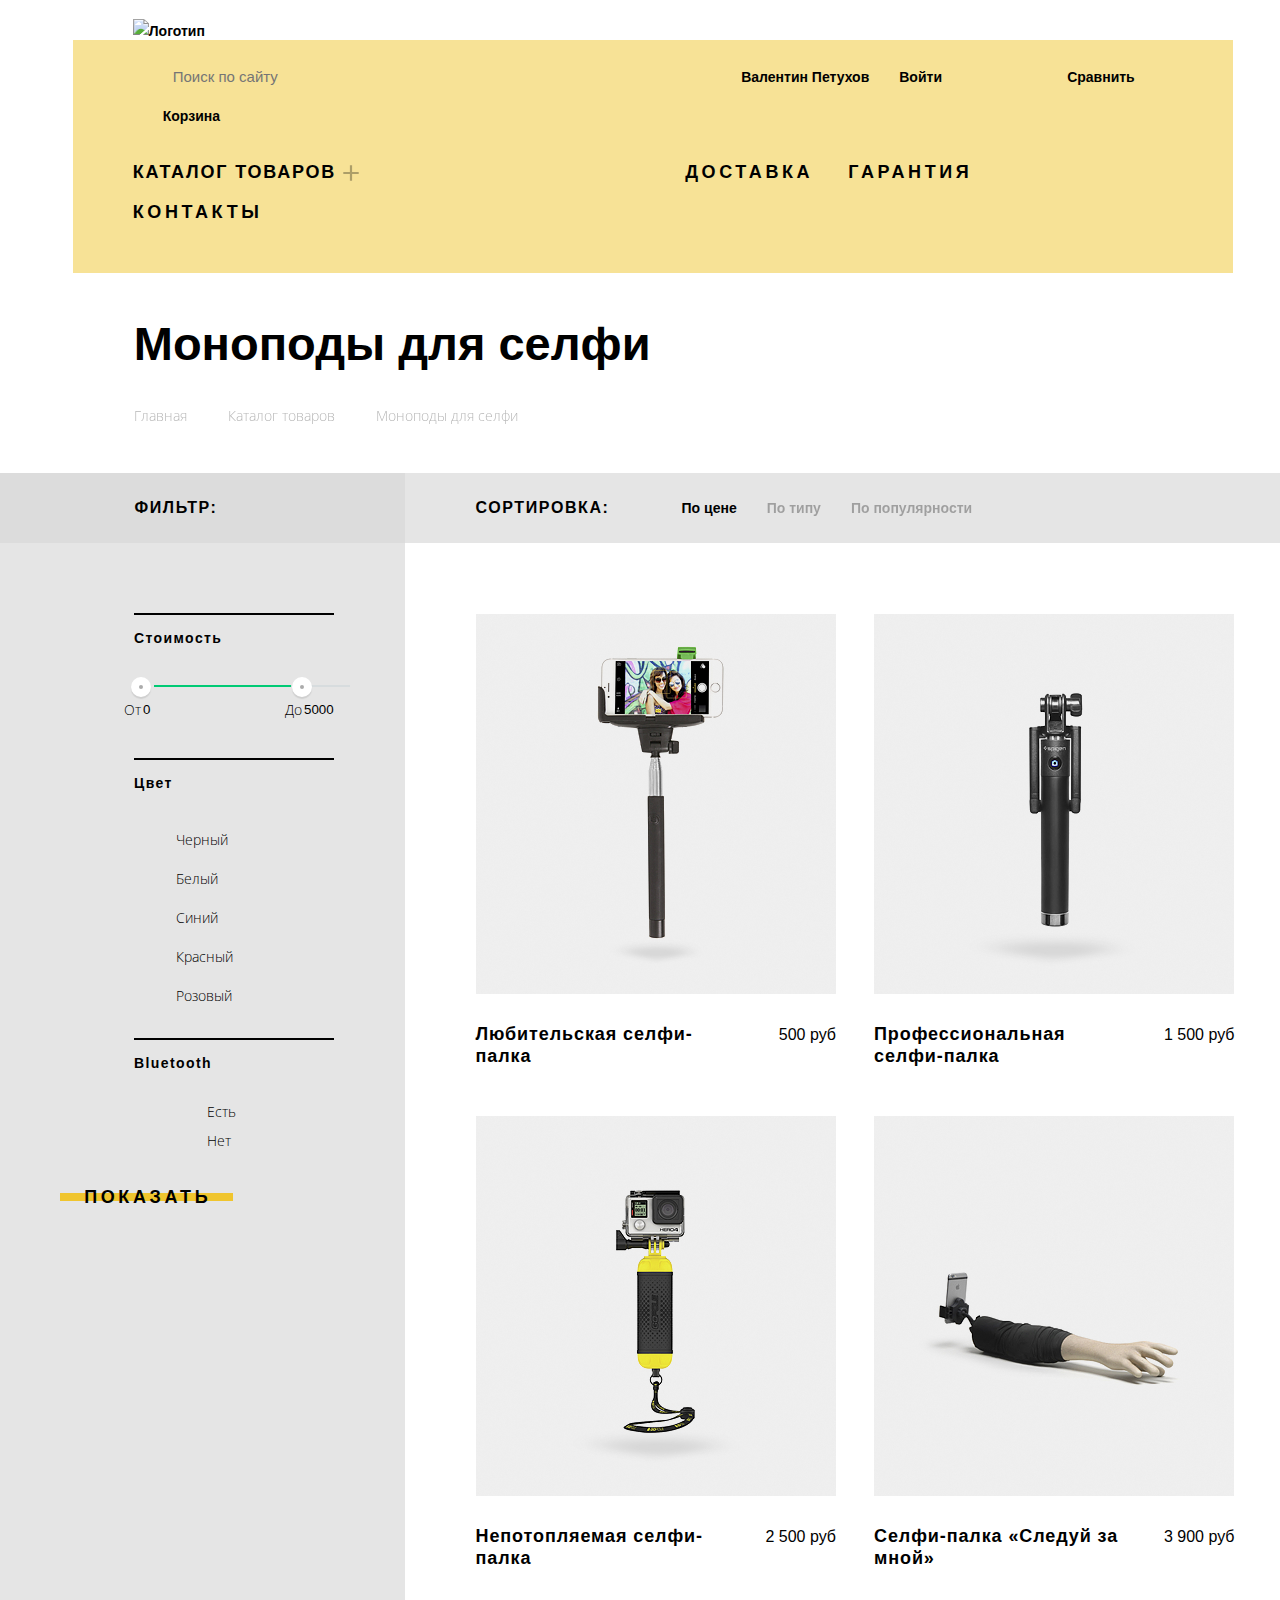
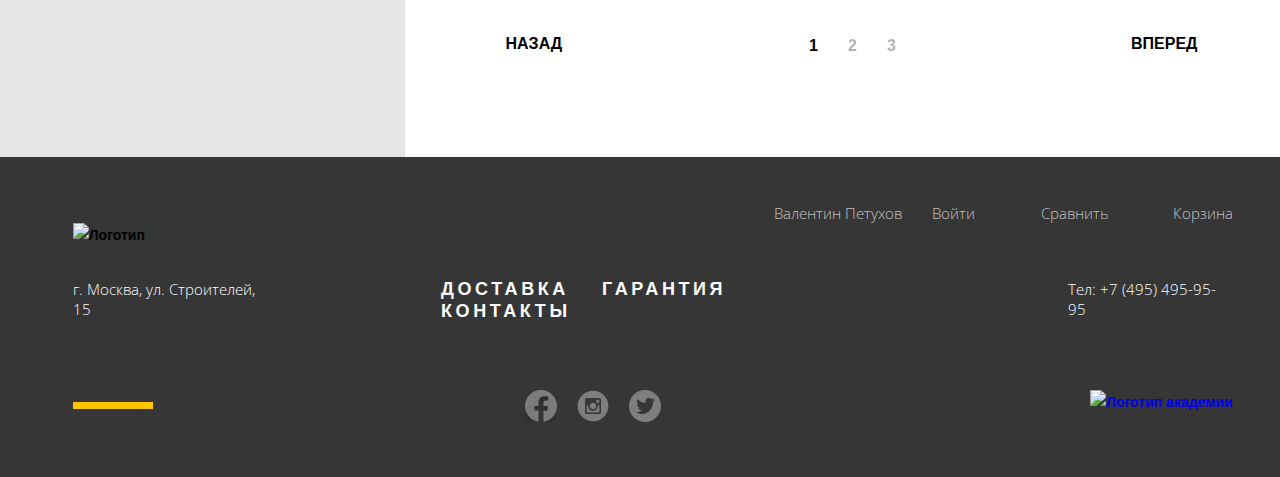
==== commit 60d617f9: "Сетка" ====
--- a/catalog.html
+++ b/catalog.html
@@ -51,7 +51,6 @@
 					<li><a>Моноподы для селфи</a></li>
 				</ul>
 			</div>
-			<div class="wrap-catalog-bg">
 				<div class="wrap-catalog">
 					<div class="column-filter">
 						<div class="aside-header">
@@ -59,8 +58,8 @@
 								<h2 class="aside-title">Фильтр:</h2>		
 							</div>
 						</div>
-						<div class="aside-wrap">
 							<aside class="option-search">
+								<h2 class="visually-hidden">Параметры поиска</h2>
 								<form method="post" class="form-filter" action="https://echo.htmlacademy.ru/">
 									<fieldset class="filter-item">
 										<legend>Стоимость</legend>
@@ -70,13 +69,11 @@
 													<div class="bar"></div>
 												</div>
 												<div class="toggle toggle-min" tabindex="0">
+													<label class="min-price">От <input type="number" name="min-price" value="0" step="100"></label>
 												</div>
 												<div class="toggle toggle-max" tabindex="0">
+													<label class="max-price">До <input type="number" name="max-price" value="5000"></label>
 												</div>
-											</div>
-											<div class="price-controls">
-												<label class="min-price">От <input type="number" name="min-price" value="0" step="100"></label>
-												<label class="max-price">От <input type="number" name="max-price" value="5000"></label>
 											</div>
 										</div>
 									</fieldset>
@@ -100,7 +97,6 @@
 									<button type="submit" class="button-view">Показать</button>
 								</form>
 							</aside>
-						</div>
 					</div>
 					<div class="column-catalog-list">
 						<section class="sorting-wrap">
@@ -111,13 +107,13 @@
 									<li><a href="blank.html" class="sorting-param">По типу</a></li>
 									<li><a href="blank.html" class="sorting-param">По популярности</a></li>
 								</ul>
-								<a href="blank.html" class="sort-up sort-up-click"><span class="visually-hidden">Возрастание</span></a>
+								<a class="sort-up sort-up-click"><span class="visually-hidden">Возрастание</span></a>
 								<a href="blank.html" class="sort-down"><span class="visually-hidden">убывание</span></a>
 							</div>
 						</section>
 						<section class="catalog">
-							<h2>Каталог</h2>
-							<ul>
+							<h2 class="visually-hidden">Каталог</h2>
+							<ul class="catalog-list">
 								<li>
 									<img src="img/item-1_1.jpg" alt="Товар" width="360" height="380">
 									<div class="title-product">
@@ -175,7 +171,6 @@
 						</section>
 					</div>
 				</div>	
-			</div>
 		</main>
 		<footer class="page-footer">
 			<div class="wrap-footer">
--- a/css/style.css
+++ b/css/style.css
@@ -50,6 +50,7 @@
 	--fifteen-color: #ababab;
 	--sixteen-color: #cfcfcf;
 	--seventeen-color: #DCDCDC;
+	--eighteen-color: #EBEBEB;
 	--main-font: "Open Sans", "Arial", sans-serif;
 	--second-font: "Gilroy", "Arial", sans-serif;
 	--main-rgba: rgba(255, 255, 255, 0.7);
@@ -469,13 +470,13 @@
     left: 7px;
 }
 
-.catalog::after{
-	content: url(../img/icon_plus.svg);
+/*.catalog::after{
+/	content: url(../img/icon_plus.svg);
 	width: 22px;
 	height: 22px;
 	background-repeat: no-repeat;
     background-position: center;	
-}
+}*/
 
 .contacts{
 	position: relative;
@@ -837,6 +838,54 @@
 	line-height: 17px;
 }
 
+.filter-color legend{
+    padding-top: 8px;
+    font-style: normal;
+    font-weight: 800;
+    font-size: 14px;
+    line-height: 17px;
+    letter-spacing: 0.1em;
+}
+
+.filter-color ul{
+	padding-left: 0;
+    margin-top: 24px;
+}
+
+.filter-color li{
+	position: relative;
+    display: flex;
+    margin-bottom: 11px;
+}
+
+.filter-color legend::before{
+	background-color: var(--first-color);
+    height: 2px;
+    width: 200px;
+    content: '';
+    display: block;
+    margin-bottom: 15px;
+}
+
+.filter-bluetooth legend{
+    padding-top: 10px;
+    font-style: normal;
+    font-weight: 800;
+    font-size: 14px;
+    line-height: 17px;
+    letter-spacing: 0.1em;
+}
+
+.filter-bluetooth legend::before{
+	background-color: var(--first-color);
+    height: 2px;
+    width: 200px;
+    content: '';
+    display: block;
+    margin-bottom: 15px;
+}
+
+
 .form-filter{
 	font-style: normal;
 	font-weight: 300;
@@ -862,12 +911,19 @@
 	color: var(--first-color);
 }
 
+.title-product{
+	display: flex;
+}
+
 .title-product h3{
 	font-family: var(--second-font);
 	font-style: normal;
 	font-weight: 700;
 	font-size: 18px;
 	line-height: 22px;
+	letter-spacing: 0.05em;
+	width: 265px;
+    margin-top: 22px;
 }
 
 .title-product p{
@@ -876,6 +932,8 @@
 	font-weight: 300;
 	font-size: 16px;
 	line-height: 18px;
+	margin-left: auto;
+    margin-top: 25px;
 }
 
 .button-catalog{
@@ -884,7 +942,6 @@
 	font-size: 13px;
 	line-height: 18px;
 }
-
 
 .search-form-text:focus + .search-form-button,
 .search-form-button:focus{
@@ -1511,23 +1568,32 @@
 
 .range-filter{
 	width: 260px;
-	margin-top: 49px;
 }
 
 .filter-item legend{
-	font-size: 18px;
-	line-height: 24px;
-	text-transform: uppercase;
-	font-weight: 700px;
+    padding-top: 70px;
+	font-style: normal;
+	font-weight: 800;
+	font-size: 14px;
+	line-height: 17px;
+	letter-spacing: 0.1em;
+}
+
+.filter-item legend:before{
+	background-color: var(--first-color);
+	height: 2px;
+	width: 200px;
+	content: '';
+	display: block;
+	margin-bottom: 15px;
 }
 
 .range-controls{
 	position: relative;
 	height: 41px;
 	margin-bottom: 15px;
-	background-color: var(--twelve-color);
 	border-radius: 5px;
-	padding-top: 39px;
+	padding-top: 33px;
 	padding-right: 22px;
 	padding-left: 22px;
 }
@@ -1535,6 +1601,7 @@
 .range-controls .scale{
 	height: 2px;
 	background-color: var(--thirteen-color);
+	width: 196px;
 }
 
 .range-controls .bar{
@@ -1552,13 +1619,13 @@
 	border-radius: 50%;
 	box-shadow: 0 2px 1px 0 var(--sixteen-color);
 	position: absolute;
-	top: 31px;
+	top: 25px;
 	left: 0;
 	cursor: pointer;
 }
 
 .range-controls .toggle-min{
-	left: 18px;
+	left: -1px;
 }
 
 .range-controls .toggle-max{
@@ -1599,25 +1666,69 @@
 }
 
 .custom-radio+label::before{
-	content: '';
+	content: url('../img/radio-on.svg');
 	display: inline-block;
 	width: 24px;
 	height: 24px;
-	background-image: url('../img/radio-on.svg');
-	background-position: center;
-	background-repeat: no-repeat;
-	background-size: 100%;
+}
+
+.filter-bluetooth ul{
+	margin-top: 24px;
+    padding-left: 30px;
+}
+
+.filter-bluetooth li{
+	margin-bottom: 4px;
+}
+
+.button-view{
+	letter-spacing: 0.2em;
+    padding-bottom: 9px;
+    padding-top: 9px;
+    outline: none;
+    background-color: var(--ten-color);
+    border: none;
+    padding-right: 115px;
+    width: 278px;
+    font-family: var(--second-font);
+    font-style: normal;
+    font-weight: 800;
+    font-size: 18px;
+    display: block;
+    line-height: 22px;
+    margin: 0 auto;
+    cursor: pointer;
+    text-transform: uppercase;
+    color: var(--first-color);
+    z-index: 1;
+    position: relative;
+}
+
+.button-view::before {
+    content: '';
+    width: 173px;
+    height: 8px;
+    background-color: var(--six-color);
+    display: block;
+    position: absolute;
+    z-index: -1;
+    top: 16px;
+    left: -3px;
+    transition: all 0.5s;
+}
+
+.button-view:hover::before, 
+.button-view:focus::before {
+    height: 40px;
+    top: -1px;
+    transition: all 0.5s;
 }
 
 .custom-radio:checked+label:before{
-	content: '';
+	content: url('../img/radio-on-t.svg');
 	display: inline-block;
 	width: 24px;
 	height: 24px;
-	background-image: url('../img/radio-on-t.svg');
-	background-position: center;
-	background-repeat: no-repeat;
-	background-size: 100%;
 }
 
 .price-controls input{
@@ -1626,16 +1737,32 @@
 
 .sorting h2{
 	font-family: var(--second-font);
-	font-style: normal;
-	font-weight: 800;
-	font-size: 16px;
-	line-height: 20px;
-	text-transform: uppercase;
-	color: var(--first-color);	
+    font-style: normal;
+    margin: 0;
+    margin-right: 72px;
+    font-weight: 800;
+    font-size: 16px;
+    letter-spacing: 0.1em;
+    line-height: 20px;
+    text-transform: uppercase;
+    color: var(--first-color);
 }
 
 .sorting ul{
-	list-style: none;
+	padding-left: 0;
+    list-style: none;
+    align-items: center;
+    display: flex;
+    margin: 0;
+    margin-right: 218px;
+}
+
+.sorting li{
+	margin-right: 30px;
+}
+
+.sorting li:last-child{
+	margin-right: 0;
 }
 
 .sorting-param{
@@ -1654,14 +1781,16 @@
 	height: 18px;
 	display: block;
 	background-repeat: no-repeat;
-	background-size: 100%;
+	background-size: 55%;
 	background-image: url('../img/icon-down-dir.svg');
 	background-position: center;
 	opacity: 0.3;
+	margin-top: 14px;
 }
 
 .sort-up{
 	transform: rotate(180deg);
+	margin-right: 17px;
 }
 
 .sort-up-click{
@@ -1761,13 +1890,15 @@
 	box-sizing: border-box;
 	margin: 0 auto;
 	background-image: linear-gradient(to bottom, var(--basic-color) 10%, var(--five-color) 10%);
+	padding-top: 59px;
+    padding-left: 61px;
+    padding-right: 61px;
 }
 
 .breadcrumbs-list{
 	padding: 0;
 	display: flex;
     flex-wrap: wrap;
-    margin-left: 60px;
 }
 
 .breadcrumbs-list li{
@@ -1785,15 +1916,12 @@
     font-weight: 800;
     font-size: 47px;
     line-height: 58px;
-    margin-left: 61px;
-    padding-top: 59px;
     margin-top: 0;
 }
 
 .wrap-catalog{
-    display: grid;
-    grid-template-columns: 37% 63%;
-    margin: 0 auto;
+    display: flex;
+    margin: 45px auto 0;
 }
 
 .aside-header{
@@ -1808,24 +1936,131 @@
   	justify-content: flex-start;
 }
 
-.aside-wrap{
-	display: flex;
-  	justify-content: flex-end;
-  	background-color: var(--four-color);
-}
-
 .header-aside{
 	width: 330px;
 }
 
 .option-search{
-	width: 330px;
+	display: flex;
+    height: 100%;
+    background-color: var(--four-color);
+    justify-content: flex-end;
 }
 
 .sorting{
 	width: 830px;
+	align-items: center;
+	display: flex;
+	padding-bottom: 19px;
+    padding-top: 19px;
+    padding-left: 71px;
+}
+
+fieldset{
+	padding-left: 130px;
 }
 
 .catalog{
 	width: 830px;
+}
+
+.column-filter{
+	flex-grow: 1;
+	display: flex;
+    flex-direction: column;
+}
+
+.column-catalog-list{
+	flex-grow: 1;
+}
+
+.catalog-list{
+	display: grid;
+    grid-template-columns: 1fr 1fr;
+    margin-left: 31px;
+    margin-top: 71px;
+    grid-column-gap: 38px;
+    grid-row-gap: 31px;
+}
+
+.catalog-list li{
+	position: relative;
+}
+
+.button-catalog{
+	display: none;
+	position: absolute;
+    top: 0;
+    left: 0px;
+    background-color: var(--main-rgba);
+    width: 360px;
+    height: 380px;
+    box-sizing: border-box;
+    padding-top: 211px;
+}
+
+.catalog-list li:hover .button-catalog{
+	display: block;
+}
+
+.pagination{
+	padding-left: 31px;
+    padding-bottom: 20px;
+    padding-right: 37px;
+    padding-top: 24px;
+    box-sizing: border-box;
+    display: flex;
+    justify-content: space-between;
+    width: 760px;
+    margin-left: 70px;
+    margin-top: 23px;
+    margin-bottom: 79px;
+}
+
+.pagination ul{
+	display: flex;
+    margin: 0;
+    padding-left: 25px;
+    min-width: 100px;
+}
+
+.pagination li{
+	margin-right: 30px;
+}
+
+.pagination ul li:last-child{
+	margin-right: 0;
+}
+
+.wrap-catalog-bg{
+	margin-top: 45px;
+}
+
+.aside-title{
+    padding: 25px 25px 25px 60px;
+    box-sizing: border-box;
+    font-family: var(--second-font);
+    width: 330px;
+    margin: 0;
+    font-style: normal;
+    font-weight: 800;
+    font-size: 16px;
+    line-height: 20px;
+    letter-spacing: 0.1em;
+    text-transform: uppercase;
+    color: var(--first-color);
+}
+
+.min-price input,
+.max-price input{
+	background-color: inherit;
+    border: none;
+    width: 60px;
+}
+
+.min-price,
+.max-price{
+	display: flex;
+	margin-top: 15px;
+    margin-left: -15px;
 }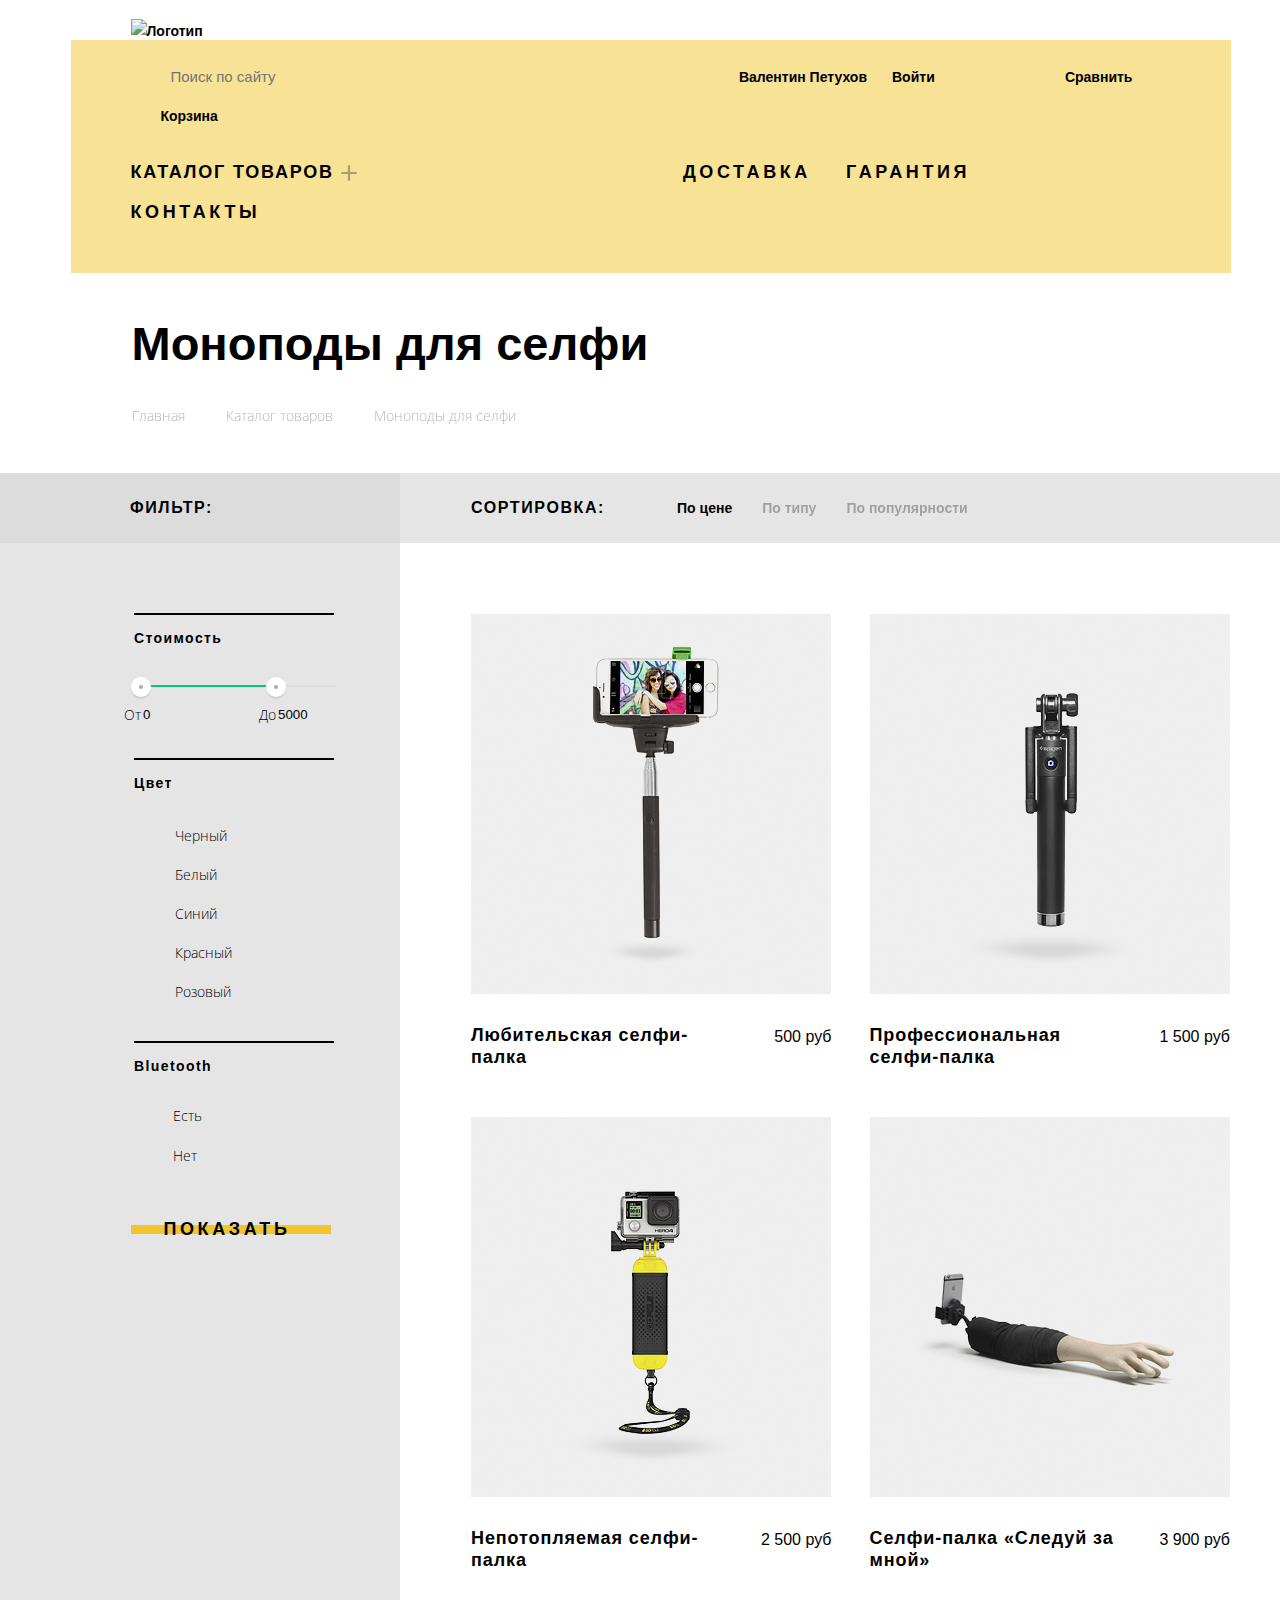
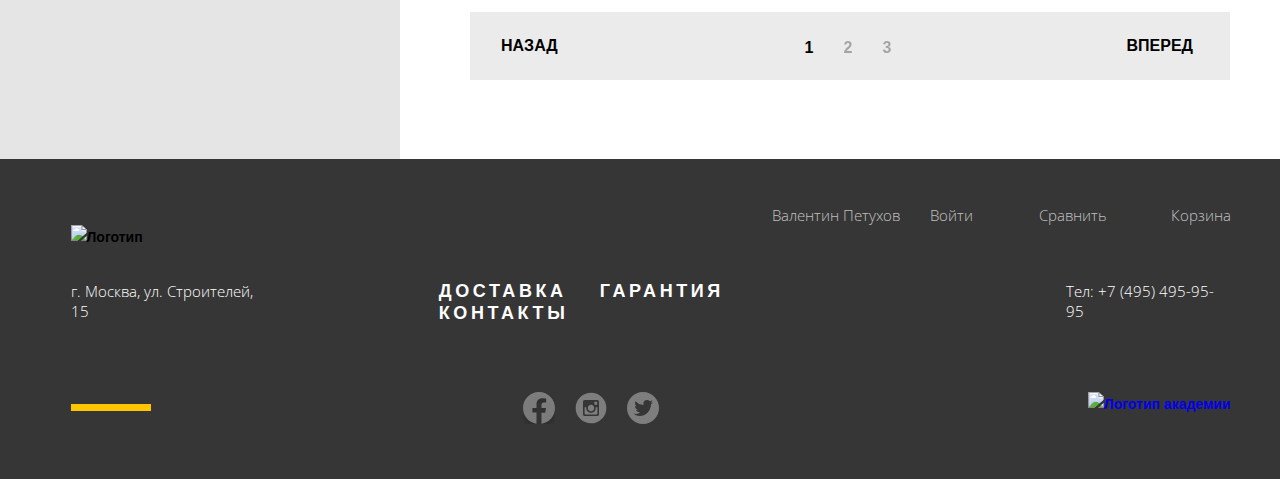
==== commit 8c88aea8: "форма и карта" ====
--- a/catalog.html
+++ b/catalog.html
@@ -10,7 +10,7 @@
 	<body class="page-body">
 		<header class="page-header">
 			<nav class="header-navigate">
-				<a class="logo"><img src="img/logo.svg" alt="Логотип" class="logo-header" width="163" height="35px"></a>
+				<a class="logo" href="index.html"><img src="img/logo.svg" alt="Логотип" class="logo-header" width="163" height="35px"></a>
 				<div class="header-line">
 					<form class="search-form" method="GET" action="">
 						<label for="search-button"><span class="visually-hidden">Форма поиска</span></label>
@@ -19,14 +19,14 @@
 					</form>
 					<ul class="account-menu">
 						<li><a href="blank.html" class="entry">Валентин Петухов</a></li>
-						<li><a href="blank.html" class="entry">Войти</a></li>
+						<li><a href="blank.html">Войти</a></li>
 					</ul>
 					<a href="blank.html" class="compare">Сравнить</a>
 					<a href="blank.html" class="cart">Корзина</a>
 				</div>
 				<ul class="main-menu">
 					<li class="main-menu-catalog main-menu-item">
-						<a href="blank.html" class="main-menu-link">Каталог товаров</a>			
+						<a href="catalog.html" class="main-menu-link">Каталог товаров</a>	
 						<ul class="catalog-menu">
 							<li><a href="blank.html">Виртуальная реальность</a></li>
 							<li><a href="blank.html">Моноподы для селфи</a></li>
@@ -46,7 +46,7 @@
 			<div class="breadcrumbs">
 				<h1>Моноподы для селфи</h1>
 				<ul class="breadcrumbs-list">
-					<li><a href="blank.html">Главная</a></li>
+					<li><a href="index.html">Главная</a></li>
 					<li><a href="blank.html">Каталог товаров</a></li>
 					<li><a>Моноподы для селфи</a></li>
 				</ul>
@@ -80,18 +80,18 @@
 									<fieldset class="filter-color">
 										<legend>Цвет</legend>
 										<ul>
-											<li><input type="checkbox" class="custom-checkbox" name="black" id="color__black"><label for="color__black">Черный</label></li>
-											<li><input type="checkbox" class="custom-checkbox" name="white" id="color__white"><label for="color__white">Белый</label></li>
-											<li><input type="checkbox" class="custom-checkbox" name="blue" id="color__blue"><label for="color__blue">Синий</label></li>
-											<li><input type="checkbox" class="custom-checkbox" name="red" id="color__red"><label for="color__red">Красный</label></li>
-											<li><input type="checkbox" class="custom-checkbox" name="pink" id="color__pink"><label for="color__pink">Розовый</label></li>
+											<li><input type="checkbox" checked class="custom-checkbox visually-hidden" name="black" id="color__black"><label for="color__black">Черный</label></li>
+											<li><input type="checkbox" class="custom-checkbox visually-hidden" name="white" id="color__white"><label for="color__white">Белый</label></li>
+											<li><input type="checkbox" checked class="custom-checkbox visually-hidden" name="blue" id="color__blue"><label for="color__blue">Синий</label></li>
+											<li><input type="checkbox" checked class="custom-checkbox visually-hidden" name="red" id="color__red"><label for="color__red">Красный</label></li>
+											<li><input type="checkbox" class="custom-checkbox visually-hidden" name="pink" id="color__pink"><label for="color__pink">Розовый</label></li>
 										</ul>
 									</fieldset>
 									<fieldset class="filter-bluetooth">
 										<legend>Bluetooth</legend>
 										<ul>
-											<li><input type="radio" class="custom-radio" name="bluetooth" id="blue_yes" value="yes"><label for="blue_yes">Есть</label></li>
-											<li><input type="radio" class="custom-radio" name="bluetooth" id="blue_no" value="no"><label for="blue_no">Нет</label></li>
+											<li><input type="radio" checked class="custom-radio visually-hidden" name="bluetooth" id="blue_yes" value="yes"><label for="blue_yes">Есть</label></li>
+											<li><input type="radio" class="custom-radio visually-hidden" name="bluetooth" id="blue_no" value="no"><label for="blue_no">Нет</label></li>
 										</ul>
 									</fieldset>
 									<button type="submit" class="button-view">Показать</button>
@@ -114,59 +114,59 @@
 						<section class="catalog">
 							<h2 class="visually-hidden">Каталог</h2>
 							<ul class="catalog-list">
-								<li>
+								<li tabindex="0">
 									<img src="img/item-1_1.jpg" alt="Товар" width="360" height="380">
 									<div class="title-product">
 										<h3><a href="blank.html">Любительская селфи-палка</a></h3>
 										<p>500 руб</p>
 									</div>
 									<div class="button-catalog">
-										<a href="blank.html">В корзину</a>
-										<a href="blank.html">Добавить к сравнению</a>
-									</div>
-								</li>
-								<li>
+										<a class="button-add">В корзину</a>
+										<a type="submit" class="button-comparison">Добавить к сравнению</a>
+									</div>
+								</li>
+								<li tabindex="0">
 									<img src="img/item-2_1.jpg" alt="Товар" width="360" height="380">
 									<div class="title-product">
 										<h3><a href="blank.html">Профессиональная селфи-палка</a></h3>
 										<p>1 500 руб</p>
 									</div>
 									<div class="button-catalog">
-										<a href="blank.html">В корзину</a>
-										<a href="blank.html">Добавить к сравнению</a>
-									</div>
-								</li>
-								<li>
+										<a type="submit" class="button-add">В корзину</a>
+										<a type="submit" class="button-comparison">Добавить к сравнению</a>
+									</div>
+								</li>
+								<li tabindex="0">
 									<img src="img/item-3_1.jpg" alt="Товар" width="360" height="380">
 									<div class="title-product">
 										<h3><a href="blank.html">Непотопляемая селфи-палка</a></h3>
 										<p>2 500 руб</p>
 									</div>
 									<div class="button-catalog">
-										<a href="blank.html">В корзину</a>
-										<a href="blank.html">Добавить к сравнению</a>
-									</div>
-								</li>
-								<li>
+										<a type="submit" class="button-add">В корзину</a>
+										<a type="submit" class="button-comparison">Добавить к сравнению</a>
+									</div>
+								</li>
+								<li class="new-product" tabindex="0">
 									<img src="img/item-4_1.jpg" alt="Товар" width="360" height="380">
 									<div class="title-product">
 										<h3><a href="blank.html">Селфи-палка «Следуй за мной»</a></h3>
 										<p>3 900 руб</p>
 									</div>
 									<div class="button-catalog">
-										<a href="blank.html">В корзину</a>
-										<a href="blank.html">Добавить к сравнению</a>
+										<a type="submit" class="button-add">В корзину</a>
+										<a type="submit" class="button-comparison">Добавить к сравнению</a>
 									</div>
 								</li>
 							</ul>
 							<div class="pagination">
-								<a href="blank.html" class="pagination-active">Назад</a>
+								<a href="blank.html" class="pagination-active back">Назад</a>
 								<ul>
 									<li><a class="pagination-active">1</a></li>
 									<li><a href="blank.html">2</a></li>
 									<li><a href="blank.html">3</a></li>
 								</ul>
-								<a href="blank.html" class="pagination-active">Вперед</a>
+								<a href="blank.html" class="pagination-active next">Вперед</a>
 							</div>
 						</section>
 					</div>
--- a/css/style.css
+++ b/css/style.css
@@ -118,7 +118,15 @@
 .logo-acad-footer:hover,
 .footer-menu a:focus,
 .footer-info-menu a:focus,
-.logo-acad-footer:focus{
+.logo-acad-footer:focus,
+.custom-checkbox+label:focus::before,
+.custom-checkbox+label:hover::before,
+.custom-radio+label:hover::before,
+.custom-radio+label:focus::before,
+.custom-checkbox+label[disabled],
+.custom-radio+label[disabled],
+.sorting a:hover,
+.sorting a:focus{
 	opacity: 0.6;
 }
 
@@ -162,6 +170,23 @@
 	display: none;
 }
 
+.view-form{
+	width: 100%;
+	height: 100%;
+	position: fixed;
+    display: flex;
+    align-items: center;
+    z-index: 10;
+}
+
+.wrap-modal{
+	background-color: var(--five-color);
+	margin: 0 auto;
+	width: 860px;
+	display: flex;
+	flex-direction: column;
+}
+
 .header-navigate{
 	padding-bottom: 15px;
 	background-color: var(--basic-color);
@@ -277,7 +302,7 @@
 .slide-details::before{
 	content: '';
 	width: 220px;
-	height: 8px;
+	height: calc(100% - 14px);
 	background-color: var(--six-color);
 	display: block;
 	position: absolute;
@@ -292,10 +317,26 @@
 	color: var(--second-rgba);
 }
 
+.wrap-modal form{
+	display: flex;
+	width: 760px;
+	margin: 0 auto;
+	flex-wrap: wrap;
+}
+
+.wrap-modal label{
+	font-family: var(--second-font);
+	font-style: normal;
+	font-weight: 800;
+	font-size: 18px;
+	line-height: 22px;
+	color: var(--first-color);
+}
+
 .information-button button::before{
 	content: '';
     width: 173px;
-    height: 8px;
+    height: calc(100% - 32px);;
     background-color: var(--six-color);
     display: block;
     position: absolute;
@@ -336,14 +377,14 @@
 
 .information-button .information-push:hover::before,
 .information-button .information-push:focus::before{
-	height: 40px;
+	height: calc(100% + 1px);
 	top: -1px;
 	transition: all 0.5s;
 }
 
 .slide-details:hover::before,
 .slide-details:focus::before{
-	height: 40px;
+	height: calc(100% + 16px);
 	top: -8px;
 	transition: all 0.5s;
 }
@@ -442,6 +483,11 @@
 
 .account-menu li{
 	position: relative;
+	margin-right: 25px;
+}
+
+.account-menu li:last-child{
+	margin-right: 0;
 }
 
 .page-header .user::before{
@@ -519,9 +565,9 @@
 }
 
 .about a::before{
-	    content: '';
+	content: '';
     width: 277px;
-    height: 8px;
+    height: calc(100% - 14px);
     background-color: var(--six-color);
     display: block;
     position: absolute;
@@ -535,13 +581,13 @@
 .about a:focus::before{
 	transition: all 0.5s;
 	top: -7px;
-	height: 38px;
+	height: calc(100% + 16px);
 }
 
 .contacts-link::before{
-	    content: '';
+	content: '';
     width: 277px;
-    height: 8px;
+    height: calc(100% - 14px);
     background-color: var(--six-color);
     display: block;
     position: absolute;
@@ -555,7 +601,7 @@
 .contacts-link:focus::before{
 	transition: all 0.5s;
 	top: -7px;
-	height: 38px;
+	height: calc(100% + 16px);
 }
 
 .about h2::before,
@@ -849,13 +895,13 @@
 
 .filter-color ul{
 	padding-left: 0;
-    margin-top: 24px;
+    margin-top: 26px;
 }
 
 .filter-color li{
 	position: relative;
     display: flex;
-    margin-bottom: 11px;
+    margin-bottom: 15px;
 }
 
 .filter-color legend::before{
@@ -868,7 +914,7 @@
 }
 
 .filter-bluetooth legend{
-    padding-top: 10px;
+    padding-top: 14px;
     font-style: normal;
     font-weight: 800;
     font-size: 14px;
@@ -891,6 +937,7 @@
 	font-weight: 300;
 	font-size: 14px;
 	line-height: 19px;
+	width: 400px;
 }
 
 .form-filter fieldset{
@@ -923,7 +970,7 @@
 	line-height: 22px;
 	letter-spacing: 0.05em;
 	width: 265px;
-    margin-top: 22px;
+    margin-top: 23px;
 }
 
 .title-product p{
@@ -933,7 +980,7 @@
 	font-size: 16px;
 	line-height: 18px;
 	margin-left: auto;
-    margin-top: 25px;
+    margin-top: 27px;
 }
 
 .button-catalog{
@@ -943,13 +990,21 @@
 	line-height: 18px;
 }
 
-.search-form-text:focus + .search-form-button,
-.search-form-button:focus{
+.search-form-text:focus + .search-form-button{
 	border: 2px solid var(--first-color);
 	color: var(--first-color);
 	cursor: pointer;
 	top: -13px;
 	position: relative;
+}
+
+.search-form-button:focus{
+	border: 2px solid var(--first-color);
+	color: var(--five-color);
+	cursor: pointer;
+	top: -13px;
+	position: relative;
+	background-color: var(--first-color);
 }
 
 .search-form-text:focus + .search-form-button:hover{
@@ -1504,8 +1559,11 @@
 	background-image: url('../img/button_close.svg');
 	border: none;
 	width: 55px;
+	margin-left: auto;
 	height: 55px;
 	background-color: var(--five-color);
+	margin-top: 20px;
+	margin-right: 20px;
 }
 
 .modal-form label{
@@ -1515,6 +1573,23 @@
 	font-size: 18px;
 	line-height: 22px;
 	color: var(--first-color);
+	margin-bottom: 10px;
+}
+
+.modal-form div{
+	display: flex;
+	flex-direction: column;
+	width: 960px;
+}
+
+.wrap-modal{
+	box-shadow: 0px 10px 16px rgba(0, 0, 0, 0.15);
+}
+
+.wrap-modal div:first-child,
+.wrap-modal div:nth-child(2){
+	width: 360px;
+	box-sizing: border-box;
 }
 
 .modal-form input,
@@ -1535,10 +1610,14 @@
 	font-weight: 700;
 	font-size: 18px;
 	line-height: 22px;
+	position: relative;
 	text-transform: uppercase;
 	color: var(--first-color);
 	border: none;
 	background-color: white;
+	z-index: 1;
+	margin-bottom: 70px;
+	margin-left: 20px;
 }
 
 .breadcrumbs-list{
@@ -1595,7 +1674,7 @@
 	border-radius: 5px;
 	padding-top: 33px;
 	padding-right: 22px;
-	padding-left: 22px;
+	padding-left: 8px;
 }
 
 .range-controls .scale{
@@ -1629,7 +1708,7 @@
 }
 
 .range-controls .toggle-max{
-	left: 160px;
+	left: 134px;
 }
 
 .price-control input{
@@ -1642,6 +1721,7 @@
 }
 
 .custom-checkbox{
+	position: absolute;
 	opacity: 0;
 }
 
@@ -1650,6 +1730,7 @@
 	display: inline-block;
 	width: 24px;
 	height: 24px;
+	margin-right: 19px;
 	background-image: url('../img/checkbox-on.svg');
 }
 
@@ -1663,6 +1744,7 @@
 
 .custom-radio{
 	opacity: 0;
+	position: absolute;
 }
 
 .custom-radio+label::before{
@@ -1670,25 +1752,31 @@
 	display: inline-block;
 	width: 24px;
 	height: 24px;
+	margin-right: 17px;
 }
 
 .filter-bluetooth ul{
 	margin-top: 24px;
-    padding-left: 30px;
+    padding-left: 0px;
 }
 
 .filter-bluetooth li{
-	margin-bottom: 4px;
+	margin-bottom: 16px;
+	display: flex;
+}
+
+.filter-bluetooth label{
+	display: flex;
+	align-items: center;
 }
 
 .button-view{
+	padding-left: 60px;
+    padding-top: 26px;
 	letter-spacing: 0.2em;
-    padding-bottom: 9px;
-    padding-top: 9px;
     outline: none;
     background-color: var(--ten-color);
     border: none;
-    padding-right: 115px;
     width: 278px;
     font-family: var(--second-font);
     font-style: normal;
@@ -1706,21 +1794,21 @@
 
 .button-view::before {
     content: '';
-    width: 173px;
-    height: 8px;
+    width: 200px;
+    height: calc(100% - 40px);
     background-color: var(--six-color);
     display: block;
     position: absolute;
     z-index: -1;
-    top: 16px;
-    left: -3px;
+    top: 33px;
+    left: 70px;
     transition: all 0.5s;
 }
 
 .button-view:hover::before, 
 .button-view:focus::before {
-    height: 40px;
-    top: -1px;
+    height: calc(100% - 10px);
+    top: 15px;
     transition: all 0.5s;
 }
 
@@ -1759,6 +1847,15 @@
 
 .sorting li{
 	margin-right: 30px;
+}
+
+.new-product::before{
+	content: url(../img/new.svg);
+	width: 62px;
+	height: 62px;
+	position: absolute;
+	left: 270px;
+    top: 31px;
 }
 
 .sorting li:last-child{
@@ -1972,12 +2069,15 @@
 
 .column-catalog-list{
 	flex-grow: 1;
+	display: flex;
+    flex-direction: column;
 }
 
 .catalog-list{
 	display: grid;
     grid-template-columns: 1fr 1fr;
-    margin-left: 31px;
+    margin-left: 71px;
+    padding: 0;
     margin-top: 71px;
     grid-column-gap: 38px;
     grid-row-gap: 31px;
@@ -1996,11 +2096,68 @@
     width: 360px;
     height: 380px;
     box-sizing: border-box;
-    padding-top: 211px;
+    padding-top: 153px;
 }
 
 .catalog-list li:hover .button-catalog{
-	display: block;
+	display: flex;
+    text-align: center;
+    flex-direction: column;
+}
+
+.button-add{
+	padding-left: 0;
+    padding-top: 26px;
+    letter-spacing: 0.2em;
+    outline: none;
+    background-color: var(--ten-color);
+    border: none;
+    width: 278px;
+    font-family: var(--second-font);
+    font-style: normal;
+    font-weight: 800;
+    font-size: 18px;
+    display: block;
+    line-height: 22px;
+    margin: 0 auto;
+    cursor: pointer;
+    text-transform: uppercase;
+    color: var(--first-color);
+    z-index: 1;
+    position: relative;
+    margin-bottom: 21px;
+}
+
+.button-add::before{
+	content: '';
+    width: 195px;
+    height: calc(100% - 41px);
+    background-color: var(--six-color);
+    display: block;
+    position: absolute;
+    z-index: -1;
+    top: 33px;
+	left: 37px;
+    transition: all 0.5s;
+}
+
+.button-add:hover::before, .button-add:focus::before {
+    height: calc(100% - 10px);
+    top: 17px;
+    transition: all 0.5s;
+}
+
+.button-comparison{
+	margin-right: 8px;
+	font-family: var(--main-font);
+	border: none;
+	background-color: initial;
+	font-style: normal;
+	font-weight: 300;
+	font-size: 13px;
+	line-height: 18px;
+	letter-spacing: 0.1em;
+	cursor: pointer;
 }
 
 .pagination{
@@ -2015,6 +2172,7 @@
     margin-left: 70px;
     margin-top: 23px;
     margin-bottom: 79px;
+    background-color: var(--eighteen-color);
 }
 
 .pagination ul{
@@ -2061,6 +2219,72 @@
 .min-price,
 .max-price{
 	display: flex;
-	margin-top: 15px;
+	margin-top: 20px;
     margin-left: -15px;
+}
+
+.filter-color label{
+	display: flex;
+    align-items: center;
+}
+
+.catalog-list li:focus .button-catalog{
+    display: flex;
+    text-align: center;
+    flex-direction: column;
+}
+
+.wrap-modal div:first-child input, 
+.wrap-modal div:nth-child(2) input{
+    width: 369px;
+    box-sizing: border-box;
+    padding: 17px 20px;
+}
+
+.wrap-modal div:first-child{
+	margin-right: 40px;
+}
+
+.wrap-modal div:nth-child(3){
+	margin-top: 30px;
+}
+
+.wrap-modal div:nth-child(3) textarea{
+	width: 766px;
+	box-sizing: border-box;
+	min-height: 170px;
+	margin-bottom: 70px;
+	resize: none;
+}
+
+.modal-enter::before {
+	content: '';
+    width: 160px;
+    height: calc(100% - 15px);
+    background-color: var(--six-color);
+    display: block;
+    position: absolute;
+    z-index: -1;
+    top: 7px;
+    left: -22px;
+    transition: all 0.5s;
+}
+
+.modal-enter:hover::before, .modal-enter:focus::before {
+    transition: all 0.5s;
+    top: -7px;
+    height: calc(100% + 16px);
+}
+
+.map-active{
+	width: 100%;
+    height: 100%;
+    position: fixed;
+    display: flex;
+    align-items: center;
+    z-index: 10;
+}
+
+.map iframe{
+	margin: 0 auto;
 }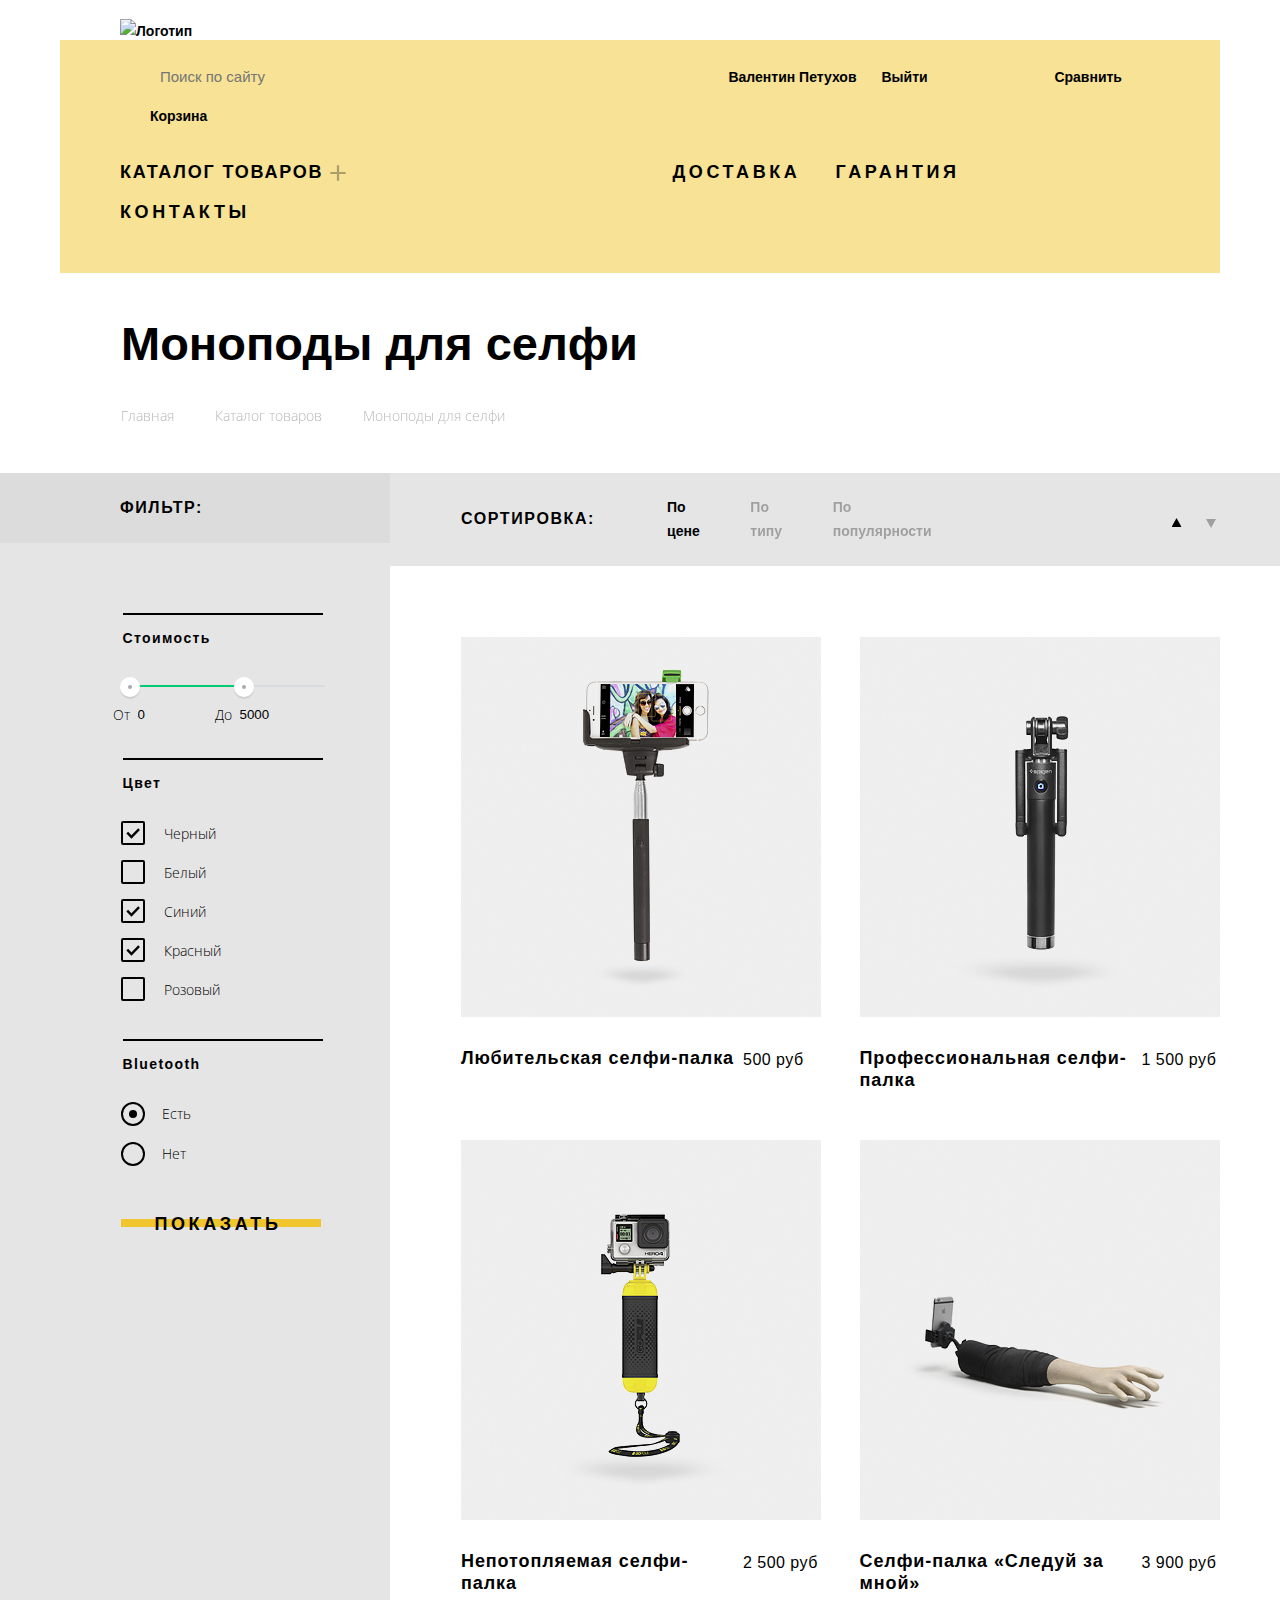
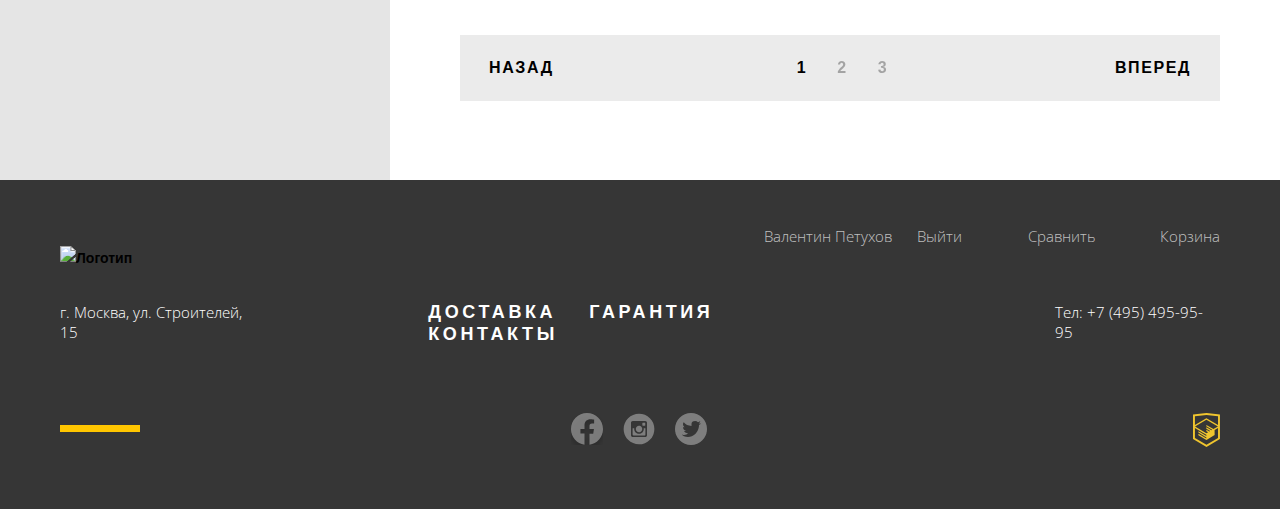
==== commit e203f800: "PP" ====
--- a/catalog.html
+++ b/catalog.html
@@ -10,16 +10,16 @@
 	<body class="page-body">
 		<header class="page-header">
 			<nav class="header-navigate">
-				<a class="logo" href="index.html"><img src="img/logo.svg" alt="Логотип" class="logo-header" width="163" height="35px"></a>
+				<a class="logo" href="index.html"><img src="img/logo.svg" alt="Логотип" class="logo-header" width="163" height="35"></a>
 				<div class="header-line">
-					<form class="search-form" method="GET" action="">
+					<form class="search-form" method="GET" action="https://echo.htmlacademy.ru/">
 						<label for="search-button"><span class="visually-hidden">Форма поиска</span></label>
 						<input type="search" name="search" id="search-button" class="search-form-text" placeholder="Поиск по сайту">
 						<button type="submit" class="search-form-button">Найти</button>
 					</form>
 					<ul class="account-menu">
 						<li><a href="blank.html" class="entry">Валентин Петухов</a></li>
-						<li><a href="blank.html">Войти</a></li>
+						<li><a href="blank.html">Выйти</a></li>
 					</ul>
 					<a href="blank.html" class="compare">Сравнить</a>
 					<a href="blank.html" class="cart">Корзина</a>
@@ -103,7 +103,7 @@
 							<div class="sorting">
 								<h2>Сортировка:</h2>
 								<ul>
-									<li><a href="blank.html" class="sorting-param sort-active">По цене</a></li>
+									<li><a class="sorting-param sort-active">По цене</a></li>
 									<li><a href="blank.html" class="sorting-param">По типу</a></li>
 									<li><a href="blank.html" class="sorting-param">По популярности</a></li>
 								</ul>
@@ -115,47 +115,47 @@
 							<h2 class="visually-hidden">Каталог</h2>
 							<ul class="catalog-list">
 								<li tabindex="0">
-									<img src="img/item-1_1.jpg" alt="Товар" width="360" height="380">
+									<img src="img/item_1_1.jpg" alt="Товар" width="360" height="380">
 									<div class="title-product">
 										<h3><a href="blank.html">Любительская селфи-палка</a></h3>
 										<p>500 руб</p>
 									</div>
 									<div class="button-catalog">
-										<a class="button-add">В корзину</a>
-										<a type="submit" class="button-comparison">Добавить к сравнению</a>
+										<a class="button-add" href="blank.html">В корзину</a>
+										<a class="button-comparison" href="blank.html">Добавить к сравнению</a>
 									</div>
 								</li>
 								<li tabindex="0">
-									<img src="img/item-2_1.jpg" alt="Товар" width="360" height="380">
+									<img src="img/item_2_1.jpg" alt="Товар" width="360" height="380">
 									<div class="title-product">
 										<h3><a href="blank.html">Профессиональная селфи-палка</a></h3>
 										<p>1 500 руб</p>
 									</div>
 									<div class="button-catalog">
-										<a type="submit" class="button-add">В корзину</a>
-										<a type="submit" class="button-comparison">Добавить к сравнению</a>
+										<a class="button-add" href="blank.html">В корзину</a>
+										<a class="button-comparison" href="blank.html">Добавить к сравнению</a>
 									</div>
 								</li>
 								<li tabindex="0">
-									<img src="img/item-3_1.jpg" alt="Товар" width="360" height="380">
+									<img src="img/item_3_1.jpg" alt="Товар" width="360" height="380">
 									<div class="title-product">
 										<h3><a href="blank.html">Непотопляемая селфи-палка</a></h3>
 										<p>2 500 руб</p>
 									</div>
 									<div class="button-catalog">
-										<a type="submit" class="button-add">В корзину</a>
-										<a type="submit" class="button-comparison">Добавить к сравнению</a>
+										<a class="button-add" href="blank.html">В корзину</a>
+										<a class="button-comparison" href="blank.html">Добавить к сравнению</a>
 									</div>
 								</li>
 								<li class="new-product" tabindex="0">
-									<img src="img/item-4_1.jpg" alt="Товар" width="360" height="380">
+									<img src="img/item_4_1.jpg" alt="Товар" width="360" height="380">
 									<div class="title-product">
 										<h3><a href="blank.html">Селфи-палка «Следуй за мной»</a></h3>
 										<p>3 900 руб</p>
 									</div>
 									<div class="button-catalog">
-										<a type="submit" class="button-add">В корзину</a>
-										<a type="submit" class="button-comparison">Добавить к сравнению</a>
+										<a class="button-add" href="blank.html">В корзину</a>
+										<a class="button-comparison" href="blank.html">Добавить к сравнению</a>
 									</div>
 								</li>
 							</ul>
@@ -177,7 +177,7 @@
 				<div class="footer-menu">
 					<ul>
 						<li><a href="blank.html" class="entry">Валентин Петухов</a></li>
-						<li><a href="blank.html" class="entry">Войти</a></li>
+						<li><a href="blank.html">Выйти</a></li>
 					</ul>
 					<a href="blank.html" class="compare">Сравнить</a>
 					<a href="blank.html" class="cart">Корзина</a>
@@ -190,7 +190,7 @@
 						<li><a href="blank.html">Гарантия</a></li>
 						<li><a href="blank.html">Контакты</a></li>
 					</ul>
-					<a href="tel: +74954959595" class="phone">Тел: +7 (495) 495-95-95</a>
+					<a href="tel:+74954959595" class="phone">Тел: +7 (495) 495-95-95</a>
 				</div>
 				<div class="wrap-footer-social">
 					<ul class="social">
@@ -198,7 +198,7 @@
 						<li><a href="blank.html" class="inst"><span class="visually-hidden">Инстаграм</span></a></li>
 						<li><a href="blank.html" class="twitt"><span class="visually-hidden">Твитер</span></a></li>
 					</ul>
-					<a href="https://htmlacademy.ru/intensive/htmlcss" class="logo-acad-footer"><img src="img/logo-html.svg" alt="Логотип академии" width="27" height="34"></a>
+					<a href="https://htmlacademy.ru/intensive/htmlcss" class="logo-acad-footer"><img src="img/logo_html.svg" alt="Логотип академии" width="27" height="34"></a>
 				</div>
 			</div>
 		</footer>
--- a/css/style.css
+++ b/css/style.css
@@ -28,6 +28,13 @@
 		url("../fonts/opensanslight.woff");
 	font-style: normal;
 	font-weight: 300;
+}
+
+@keyframes bounce{
+	0% { transform: translateY(-2000px); }
+	70% { transform: translateY(30px); }
+	90% { transform: translateY(-10px); }
+	100% { transform: translateY(0); }
 }
 
 :root{
@@ -51,10 +58,13 @@
 	--sixteen-color: #cfcfcf;
 	--seventeen-color: #DCDCDC;
 	--eighteen-color: #EBEBEB;
+	--nineteen-color: #D9D9D9;
+	--twenty-color: #EAEAEA;
 	--main-font: "Open Sans", "Arial", sans-serif;
 	--second-font: "Gilroy", "Arial", sans-serif;
 	--main-rgba: rgba(255, 255, 255, 0.7);
 	--second-rgba: rgba(0, 0, 0, 0.3);
+	--three-rgba: rgba(0, 0, 0, 0.6);
 }
 
 .search-form-text::-webkit-search-decoration,
@@ -109,6 +119,7 @@
 .main-menu-link:hover,
 .main-menu-link:focus,
 .catalog-menu a:hover,
+.catalog-menu a:focus,
 .categories-item:active a::after,
 .logo[href]:hover,
 .footer-menu a:hover,
@@ -119,15 +130,26 @@
 .footer-menu a:focus,
 .footer-info-menu a:focus,
 .logo-acad-footer:focus,
-.custom-checkbox+label:focus::before,
+.custom-checkbox:focus+label::before,
 .custom-checkbox+label:hover::before,
 .custom-radio+label:hover::before,
-.custom-radio+label:focus::before,
+.custom-radio:focus+label::before,
 .custom-checkbox+label[disabled],
 .custom-radio+label[disabled],
-.sorting a:hover,
-.sorting a:focus{
+.sorting a[href]:hover,
+.sorting a:focus,
+.map-close,
+.breadcrumbs-list a:hover{
 	opacity: 0.6;
+}
+
+.breadcrumbs-list a:active{
+	opacity: 0.1;
+}
+
+.custom-checkbox:active + label::before,
+.custom-radio:active + label::before{
+	opacity: 1;
 }
 
 .main-menu-link:active,
@@ -160,6 +182,8 @@
 	background-color: var(--first-color);
 }
 
+
+
 .search-form-button:active{
 	color: var(--second-rgba);
 	background-color: var(--first-color);
@@ -168,6 +192,19 @@
 .map,
 .modal-form{
 	display: none;
+}
+
+.button-add:active,
+.button-catalog .button-comparison{
+	color: var(--three-rgba);
+}
+
+.button-comparison:hover{
+	color: var(--first-color);
+}
+
+.button-comparison:active{
+	color: var(--second-rgba);
 }
 
 .view-form{
@@ -177,6 +214,8 @@
     display: flex;
     align-items: center;
     z-index: 10;
+    animation-name: bounce;
+    animation-duration: 0.6s;
 }
 
 .wrap-modal{
@@ -279,10 +318,10 @@
 }
 
 .catalog-menu{
-	z-index: 1;
-	font-style: normal;
+    z-index: 1;
+    font-style: normal;
     font-weight: 300;
-    padding-top: 45px;
+    padding-top: 34px;
     position: absolute;
     display: none;
     background-color: var(--basic-color);
@@ -291,7 +330,7 @@
     align-content: flex-start;
     left: -60px;
     width: 1044px;
-    padding-bottom: 45px;
+    padding-bottom: 31px;
     flex-direction: column;
     flex-wrap: wrap;
     font-size: 15px;
@@ -390,13 +429,12 @@
 }
 
 .main-menu-catalog:hover .catalog-menu,
-.main-menu-catalog .main-menu-link:focus + .catalog-menu{
-	display: flex;
-}
-
-.catalog-menu:focus-within{
-	display: flex;
-}
+.main-menu-catalog .main-menu-link:focus + .catalog-menu,
+.main-menu-catalog:focus-within .catalog-menu{
+	display: flex;
+}
+
+
 
 .main-menu-catalog{
 	position: relative;
@@ -895,7 +933,7 @@
 
 .filter-color ul{
 	padding-left: 0;
-    margin-top: 26px;
+    margin-top: 24px;
 }
 
 .filter-color li{
@@ -937,7 +975,9 @@
 	font-weight: 300;
 	font-size: 14px;
 	line-height: 19px;
-	width: 400px;
+	width: 330px;
+	box-sizing: border-box;
+    padding-left: 48px;
 }
 
 .form-filter fieldset{
@@ -969,7 +1009,7 @@
 	font-size: 18px;
 	line-height: 22px;
 	letter-spacing: 0.05em;
-	width: 265px;
+	width: 282px;
     margin-top: 23px;
 }
 
@@ -979,8 +1019,8 @@
 	font-weight: 300;
 	font-size: 16px;
 	line-height: 18px;
-	margin-left: auto;
     margin-top: 27px;
+    letter-spacing: 0.03em;
 }
 
 .button-catalog{
@@ -1139,7 +1179,7 @@
 	margin: 0 auto 66px;
 	max-width: 1160px;
 	box-sizing: content-box;
-	background-image: linear-gradient(to bottom, var(--basic-color) 28%, var(--five-color) 28%);
+	background-image: linear-gradient(to bottom, var(--basic-color) 24%, var(--five-color) 24%);
 	position: relative;
 }
 
@@ -1248,7 +1288,7 @@
 	display: flex;
     flex-wrap: wrap;
     margin-left: 130px;
-    margin-top: 58px;
+    margin-top: 61px;
     letter-spacing: 0.2em;
 }
 
@@ -1284,7 +1324,7 @@
 .slider-toggle{
 	width: 15px;
 	height: 15px;
-	background-image: url('../img/slider-button-empty.svg');
+	background-image: url('../img/slider_button_empty.svg');
 	background-repeat: no-repeat;
 	background-position: 50%;
 	border: none; 
@@ -1293,7 +1333,7 @@
 }
 
 .slider-toggle-active{
-	background-image: url('../img/slider-button.svg');
+	background-image: url('../img/slider_button.svg');
 	background-position: center;
 }
 
@@ -1309,16 +1349,17 @@
 }
 
 .categories a{
-    padding-top: 197px;
-	color:var(--first-color);
-	font-family: var(--second-font);
-	font-style: normal;
-	position: relative;
-	min-height: 45px;
-	font-weight: 700;
-	font-size: 18px;
-	line-height: 22px;
-	display: block;
+    padding-top: 198px;
+    color: var(--first-color);
+    font-family: var(--second-font);
+    font-style: normal;
+    position: relative;
+    min-height: 45px;
+    font-weight: 700;
+    letter-spacing: 0.05em;
+    font-size: 18px;
+    line-height: 22px;
+    display: block;
 }
 
 .categories li a::before{
@@ -1334,7 +1375,7 @@
 }
 
 .categories-item:nth-child(1) a::after{
-	background-image: url('../img/popular-1.svg');
+	background-image: url('../img/popular_1.svg');
 	content: '';
     width: 160px;
     height: 160px;
@@ -1345,7 +1386,7 @@
     top: 0;}
 
 .categories-item:nth-child(2) a::after{
-	background-image: url('../img/popular-2.svg');
+	background-image: url('../img/popular_2.svg');
 	content: '';
     width: 160px;
     height: 160px;
@@ -1393,7 +1434,7 @@
 }
 
 .categories-item:nth-child(6) a::after{
-	background-image: url('../img/popular-6.svg');
+	background-image: url('../img/popular_6.svg');
 	content: '';
     width: 160px;
     height: 160px;
@@ -1556,14 +1597,20 @@
 }
 
 .modal-close{
-	background-image: url('../img/button_close.svg');
+	background-color: var(--six-color);
+    background-image: url(../img/button_close.svg);
 	border: none;
 	width: 55px;
 	margin-left: auto;
 	height: 55px;
-	background-color: var(--five-color);
 	margin-top: 20px;
 	margin-right: 20px;
+	cursor: pointer;
+	background-size: 60%;
+    background-position: center;
+    border-radius: 50%;
+    background-repeat: no-repeat;
+    opacity: 0.7;
 }
 
 .modal-form label{
@@ -1602,6 +1649,27 @@
 	color: rgba(0, 0, 0, 0.4);
 	border: none;
 	background-color: var(--eleven-color);
+}
+
+.modal-form input:hover,
+.modal-form textarea:hover{
+	background-color: var(--twenty-color);
+}
+
+.modal-form input:focus,
+.modal-form textarea:focus{
+	background-color: var(--five-color);
+	outline: 2px solid var(--basic-color);
+}
+
+.wrap-modal .error-form{
+	background-color: var(--eight-color);
+}
+
+.wrap-modal .error-form:hover,
+.wrap-modal .error-form:focus{
+	background-color: var(--eight-color);
+	outline: none;
 }
 
 .modal-enter{
@@ -1646,7 +1714,7 @@
 }
 
 .range-filter{
-	width: 260px;
+	width: 230px;
 }
 
 .filter-item legend{
@@ -1684,7 +1752,7 @@
 }
 
 .range-controls .bar{
-	width: 70%;
+	width: 60%;
 	height: 2px;
 	background-color: var(--fourteen-color);
 }
@@ -1708,7 +1776,7 @@
 }
 
 .range-controls .toggle-max{
-	left: 134px;
+	left: 113px;
 }
 
 .price-control input{
@@ -1720,36 +1788,29 @@
 	list-style: none;
 }
 
-.custom-checkbox{
-	position: absolute;
-	opacity: 0;
-}
-
 .custom-checkbox+label::before{
 	content: '';
 	display: inline-block;
+	vertical-align: middle;
 	width: 24px;
 	height: 24px;
 	margin-right: 19px;
-	background-image: url('../img/checkbox-on.svg');
+	background-image: url('../img/checkbox_on.svg');
 }
 
 .custom-checkbox:checked+label::before{
 	content: '';
 	display: inline-block;
 	width: 24px;
+	vertical-align: middle;
 	height: 24px;
-	background-image: url('../img/checkbox-on-t.svg');
-}
-
-.custom-radio{
-	opacity: 0;
-	position: absolute;
+	background-image: url('../img/checkbox_on_t.svg');
 }
 
 .custom-radio+label::before{
-	content: url('../img/radio-on.svg');
+	content: url('../img/radio_on.svg');
 	display: inline-block;
+	vertical-align: middle;
 	width: 24px;
 	height: 24px;
 	margin-right: 17px;
@@ -1771,8 +1832,9 @@
 }
 
 .button-view{
-	padding-left: 60px;
-    padding-top: 26px;
+	padding-right: 62px;
+    padding-left: 0px;
+    padding-top: 23px;
 	letter-spacing: 0.2em;
     outline: none;
     background-color: var(--ten-color);
@@ -1795,13 +1857,13 @@
 .button-view::before {
     content: '';
     width: 200px;
-    height: calc(100% - 40px);
+    height: calc(100% - 38px);
     background-color: var(--six-color);
     display: block;
     position: absolute;
     z-index: -1;
-    top: 33px;
-    left: 70px;
+    top: 29px;
+    left: 11px;
     transition: all 0.5s;
 }
 
@@ -1813,8 +1875,9 @@
 }
 
 .custom-radio:checked+label:before{
-	content: url('../img/radio-on-t.svg');
+	content: url('../img/radio_on_t.svg');
 	display: inline-block;
+	vertical-align: middle;
 	width: 24px;
 	height: 24px;
 }
@@ -1867,8 +1930,10 @@
 	opacity: 0.3;
 }
 
-.sort-active{
-	opacity:  1;
+.sorting a[href]:active,
+.sort-active,
+.sorting-param:active{
+	opacity: 1;
 }
 
 .sort-up,
@@ -1879,10 +1944,10 @@
 	display: block;
 	background-repeat: no-repeat;
 	background-size: 55%;
-	background-image: url('../img/icon-down-dir.svg');
+	background-image: url('../img/icon_down_dir.svg');
 	background-position: center;
 	opacity: 0.3;
-	margin-top: 14px;
+	margin-top: 7px;
 }
 
 .sort-up{
@@ -1892,6 +1957,11 @@
 
 .sort-up-click{
 	opacity: 1;
+}
+
+.custom-radio[disabled]+label,
+.custom-checkbox[disabled]+label{
+	opacity: 0.25;
 }
 
 .pagination a{
@@ -1903,6 +1973,7 @@
 	text-transform: uppercase;
 	color: var(--first-color);	
 	opacity: 0.3;
+	letter-spacing: 0.1em;
 }
 
 .pagination .pagination-active{
@@ -1940,6 +2011,11 @@
 
 .footer-menu li{
 	display: flex;
+	margin-right: 25px;
+}
+
+.footer-menu li:last-child{
+	margin-right: 0;
 }
 
 .wrap-footer-info .footer-addres{
@@ -1996,6 +2072,7 @@
 	padding: 0;
 	display: flex;
     flex-wrap: wrap;
+    margin: 0;
 }
 
 .breadcrumbs-list li{
@@ -2046,15 +2123,16 @@
 
 .sorting{
 	width: 830px;
-	align-items: center;
-	display: flex;
-	padding-bottom: 19px;
-    padding-top: 19px;
+    align-items: center;
+    display: flex;
+    padding-bottom: 23px;
+    padding-top: 22px;
     padding-left: 71px;
-}
-
-fieldset{
-	padding-left: 130px;
+    box-sizing: border-box;
+}
+
+.option-search fieldset{
+
 }
 
 .catalog{
@@ -2120,7 +2198,6 @@
     display: block;
     line-height: 22px;
     margin: 0 auto;
-    cursor: pointer;
     text-transform: uppercase;
     color: var(--first-color);
     z-index: 1;
@@ -2157,14 +2234,9 @@
 	font-size: 13px;
 	line-height: 18px;
 	letter-spacing: 0.1em;
-	cursor: pointer;
 }
 
 .pagination{
-	padding-left: 31px;
-    padding-bottom: 20px;
-    padding-right: 37px;
-    padding-top: 24px;
     box-sizing: border-box;
     display: flex;
     justify-content: space-between;
@@ -2175,7 +2247,29 @@
     background-color: var(--eighteen-color);
 }
 
+.next,
+.back{
+	padding: 23px 29px;
+}
+
+.next:hover,
+.back:hover{
+	background-color: var(--nineteen-color);
+}
+
+
+.next:active,
+.back:active{
+	background-color: var(--nineteen-color);
+	opacity: 0.3;
+}
+
+.map-wrap img{
+	display: block;
+}
+
 .pagination ul{
+	align-items: center;
 	display: flex;
     margin: 0;
     padding-left: 25px;
@@ -2214,6 +2308,7 @@
 	background-color: inherit;
     border: none;
     width: 60px;
+    margin-left: 6px;
 }
 
 .min-price,
@@ -2221,6 +2316,10 @@
 	display: flex;
 	margin-top: 20px;
     margin-left: -15px;
+}
+
+.max-price{
+    margin-left: -27px;
 }
 
 .filter-color label{
@@ -2234,8 +2333,15 @@
     flex-direction: column;
 }
 
+.catalog-list li:focus-within .button-catalog{
+    display: flex;
+    text-align: center;
+    flex-direction: column;
+}
+
 .wrap-modal div:first-child input, 
-.wrap-modal div:nth-child(2) input{
+.wrap-modal div:nth-child(2) input,
+.wrap-modal textarea{
     width: 369px;
     box-sizing: border-box;
     padding: 17px 20px;
@@ -2283,8 +2389,56 @@
     display: flex;
     align-items: center;
     z-index: 10;
+    animation-name: bounce;
+    animation-duration: 0.6s;
 }
 
 .map iframe{
 	margin: 0 auto;
+	box-shadow: 0px 10px 16px rgba(0, 0, 0, 0.15);
+	position: relative;
+  	z-index: 2;
+  	border: none;
+}
+
+.map-wrap{
+	width: 994px;
+	height: 593px;
+	margin: 0 auto;
+	position: relative;
+}
+
+.map-close{
+    z-index: 3;
+    width: 55px;
+    height: 55px;
+    border-radius: 50%;
+    position: absolute;
+    border: none;
+    background-color: var(--six-color);
+    background-image: url(../img/button_close.svg);
+    right: 20px;
+    top: 40px;
+    cursor: pointer;
+    background-size: 60%;
+    opacity: 0.7;
+    background-position: center;
+    background-repeat: no-repeat;
+}
+
+.map-close:hover,
+.modal-close:hover{
+	opacity: 1;
+}
+
+.map-close:active,
+.modal-close:active{
+	opacity: 0.3;
+}
+
+.map-wrap p{
+	position: absolute;
+	top: 0;
+	left: 0;
+	z-index: 1;
 }